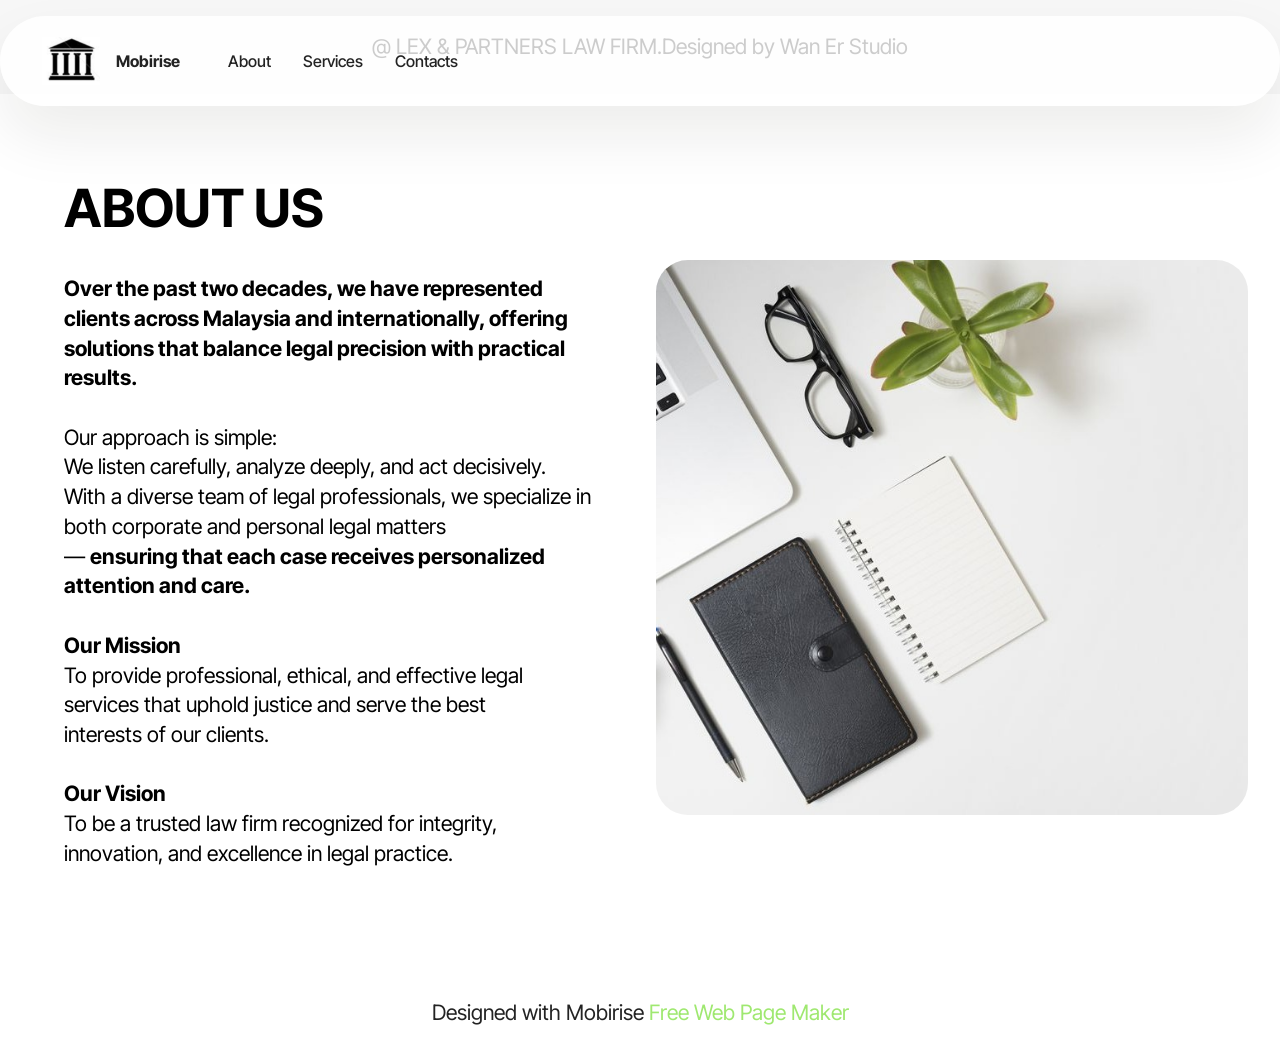
==== page1.html @ b82036fe "create github pages" ====
<!DOCTYPE html>
<html  >
<head>
  <!-- Site made with Mobirise Website Builder v6.1.4, https://mobirise.com -->
  <meta charset="UTF-8">
  <meta http-equiv="X-UA-Compatible" content="IE=edge">
  <meta name="generator" content="Mobirise v6.1.4, mobirise.com">
  <meta name="viewport" content="width=device-width, initial-scale=1, minimum-scale=1">
  <link rel="shortcut icon" href="assets/images/e688aae5b18f2025-10-2120e4b88be58d881.31.45-96x79.png" type="image/x-icon">
  <meta name="description" content="">
  
  
  <title>about</title>
  <link rel="stylesheet" href="assets/web/assets/mobirise-icons2/mobirise2.css">
  <link rel="stylesheet" href="assets/bootstrap/css/bootstrap.min.css">
  <link rel="stylesheet" href="assets/dropdown/css/style.css">
  <link rel="stylesheet" href="assets/theme/css/style.css">
  <link rel="preload" href="https://fonts.googleapis.com/css?family=Inter+Tight:100,200,300,400,500,600,700,800,900,100i,200i,300i,400i,500i,600i,700i,800i,900i&display=swap" as="style" onload="this.onload=null;this.rel='stylesheet'">
  <noscript><link rel="stylesheet" href="https://fonts.googleapis.com/css?family=Inter+Tight:100,200,300,400,500,600,700,800,900,100i,200i,300i,400i,500i,600i,700i,800i,900i&display=swap"></noscript>
  <link rel="preload" as="style" href="assets/mobirise/css/mbr-additional.css?v=GhTT79"><link rel="stylesheet" href="assets/mobirise/css/mbr-additional.css?v=GhTT79" type="text/css">

  
  
  
</head>
<body>
  
  <section data-bs-version="5.1" class="menu menu1 cid-uZF0cc0zAq" once="menu" id="menu01-c">
	

	<nav class="navbar navbar-dropdown navbar-fixed-top navbar-expand-lg">
		<div class="container">
			<div class="navbar-brand">
				<span class="navbar-logo">
					<a href="https://mobiri.se">
						<img src="assets/images/e688aae5b18f2025-10-2120e4b88be58d881.31.45-96x79.png" alt="Mobirise Website Builder" style="height: 3rem;">
					</a>
				</span>
				<span class="navbar-caption-wrap"><a class="navbar-caption text-black display-4" href="https://mobiri.se">Mobirise</a></span>
			</div>
			<button class="navbar-toggler" type="button" data-toggle="collapse" data-bs-toggle="collapse" data-target="#navbarSupportedContent" data-bs-target="#navbarSupportedContent" aria-controls="navbarNavAltMarkup" aria-expanded="false" aria-label="Toggle navigation">
				<div class="hamburger">
					<span></span>
					<span></span>
					<span></span>
					<span></span>
				</div>
			</button>
			<div class="collapse navbar-collapse" id="navbarSupportedContent">
				<ul class="navbar-nav nav-dropdown nav-right" data-app-modern-menu="true"><li class="nav-item">
						<a class="nav-link link text-black text-primary display-4" href="page1.html">About</a>
					</li>
					<li class="nav-item">
						<a class="nav-link link text-black text-primary display-4" href="page2.html" aria-expanded="false">Services</a>
					</li>
					<li class="nav-item">
						<a class="nav-link link text-black text-primary display-4" href="index.html#contacts02-9">Contacts</a>
					</li></ul>
				
				
			</div>
		</div>
	</nav>
</section>

<section data-bs-version="5.1" class="footer4 cid-v0eIlWqM98" once="footers" id="footer04-d">

    

    

    <div class="container">
        <div class="media-container-row align-center mbr-white">
            <div class="col-12">
                <p class="mbr-text mb-0 mbr-fonts-style display-7">@ LEX &amp; PARTNERS LAW FIRM.Designed by Wan Er Studio<br></p>
            </div>
        </div>
    </div>
</section>

<section data-bs-version="5.1" class="start article4 cid-v0eKGOj9I0" id="article04-f">
	

	
	

	<div class="container">
		<div class="row justify-content-center">
			<div class="col-12 col-md-12 col-lg-6 image-wrapper">
				<img class="w-100" src="assets/images/0.jpeg" alt="Mobirise Website Builder">
			</div>
			<div class="col-12 col-md-12 col-lg">
				<div class="text-wrapper align-left">
					<h1 class="mbr-section-title mbr-fonts-style mb-4 display-2"><strong>ABOUT US</strong></h1>
					<p class="mbr-text mbr-fonts-style mb-4 display-7"><strong>Over the past two decades, we have represented clients across Malaysia and internationally, offering</strong><br><strong>solutions that balance legal precision with practical results.</strong><strong><br></strong><br>Our approach is simple:<br>We listen carefully, analyze deeply, and act decisively.<br>With a diverse team of legal professionals, we specialize in both corporate and personal legal matters<br>— <strong>ensuring that each case receives personalized attention and care.</strong><br><br><strong>Our Mission</strong><br>To provide professional, ethical, and effective legal services that uphold justice and serve the best<br>interests of our clients.<br><br><strong>Our Vision</strong><br>To be a trusted law firm recognized for integrity, innovation, and excellence in legal practice.<br>
					</p>
					
				</div>
			</div>
		</div>
	</div>
</section><section class="display-7" style="padding: 0;align-items: center;justify-content: center;flex-wrap: wrap;    align-content: center;display: flex;position: relative;height: 4rem;"><a href="https://mobiri.se/4250569" style="flex: 1 1;height: 4rem;position: absolute;width: 100%;z-index: 1;"><img alt="Mobirise.com" style="height: 4rem;" src="[data-uri]"></a><p style="margin: 0;text-align: center;" class="display-7">Designed with Mobirise &#8204;</p><a style="z-index:1" href="https://mobirise.com/web-page-maker.html">Free Web Page Maker</a></section><script src="assets/bootstrap/js/bootstrap.bundle.min.js"></script>  <script src="assets/smoothscroll/smooth-scroll.js"></script>  <script src="assets/ytplayer/index.js"></script>  <script src="assets/dropdown/js/navbar-dropdown.js"></script>  <script src="assets/theme/js/script.js"></script>  
  
  
</body>
</html>
---- assets/web/assets/mobirise-icons2/mobirise2.css ----
@font-face {
  font-family: 'Moririse2';
  font-display: swap;
  src:  url('mobirise2.eot?f2bix4');
  src:  url('mobirise2.eot?f2bix4#iefix') format('embedded-opentype'),
    url('mobirise2.ttf?f2bix4') format('truetype'),
    url('mobirise2.woff?f2bix4') format('woff'),
    url('mobirise2.svg?f2bix4#mobirise2') format('svg');
  font-weight: normal;
  font-style: normal;
}

[class^="mobi-"], [class*=" mobi-"] {
  /* use !important to prevent issues with browser extensions that change fonts */
  font-family: 'Moririse2' !important;
  speak: none;
  font-style: normal;
  font-weight: normal;
  font-variant: normal;
  text-transform: none;
  line-height: 1;

  /* Better Font Rendering =========== */
  -webkit-font-smoothing: antialiased;
  -moz-osx-font-smoothing: grayscale;
}

.mobi-mbri-add-submenu:before {
  content: "\e900";
}
.mobi-mbri-alert:before {
  content: "\e901";
}
.mobi-mbri-align-center:before {
  content: "\e902";
}
.mobi-mbri-align-justify:before {
  content: "\e903";
}
.mobi-mbri-align-left:before {
  content: "\e904";
}
.mobi-mbri-align-right:before {
  content: "\e905";
}
.mobi-mbri-android:before {
  content: "\e906";
}
.mobi-mbri-apple:before {
  content: "\e907";
}
.mobi-mbri-arrow-down:before {
  content: "\e908";
}
.mobi-mbri-arrow-next:before {
  content: "\e909";
}
.mobi-mbri-arrow-prev:before {
  content: "\e90a";
}
.mobi-mbri-arrow-up:before {
  content: "\e90b";
}
.mobi-mbri-bold:before {
  content: "\e90c";
}
.mobi-mbri-bookmark:before {
  content: "\e90d";
}
.mobi-mbri-bootstrap:before {
  content: "\e90e";
}
.mobi-mbri-briefcase:before {
  content: "\e90f";
}
.mobi-mbri-browse:before {
  content: "\e910";
}
.mobi-mbri-bulleted-list:before {
  content: "\e911";
}
.mobi-mbri-calendar:before {
  content: "\e912";
}
.mobi-mbri-camera:before {
  content: "\e913";
}
.mobi-mbri-cart-add:before {
  content: "\e914";
}
.mobi-mbri-cart-full:before {
  content: "\e915";
}
.mobi-mbri-cash:before {
  content: "\e916";
}
.mobi-mbri-change-style:before {
  content: "\e917";
}
.mobi-mbri-chat:before {
  content: "\e918";
}
.mobi-mbri-clock:before {
  content: "\e919";
}
.mobi-mbri-close:before {
  content: "\e91a";
}
.mobi-mbri-cloud:before {
  content: "\e91b";
}
.mobi-mbri-code:before {
  content: "\e91c";
}
.mobi-mbri-contact-form:before {
  content: "\e91d";
}
.mobi-mbri-credit-card:before {
  content: "\e91e";
}
.mobi-mbri-cursor-click:before {
  content: "\e91f";
}
.mobi-mbri-cust-feedback:before {
  content: "\e920";
}
.mobi-mbri-database:before {
  content: "\e921";
}
.mobi-mbri-delivery:before {
  content: "\e922";
}
.mobi-mbri-desktop:before {
  content: "\e923";
}
.mobi-mbri-devices:before {
  content: "\e924";
}
.mobi-mbri-down:before {
  content: "\e925";
}
.mobi-mbri-download-2:before {
  content: "\e926";
}
.mobi-mbri-download:before {
  content: "\e927";
}
.mobi-mbri-drag-n-drop-2:before {
  content: "\e928";
}
.mobi-mbri-drag-n-drop:before {
  content: "\e929";
}
.mobi-mbri-edit-2:before {
  content: "\e92a";
}
.mobi-mbri-edit:before {
  content: "\e92b";
}
.mobi-mbri-error:before {
  content: "\e92c";
}
.mobi-mbri-extension:before {
  content: "\e92d";
}
.mobi-mbri-features:before {
  content: "\e92e";
}
.mobi-mbri-file:before {
  content: "\e92f";
}
.mobi-mbri-flag:before {
  content: "\e930";
}
.mobi-mbri-folder:before {
  content: "\e931";
}
.mobi-mbri-gift:before {
  content: "\e932";
}
.mobi-mbri-github:before {
  content: "\e933";
}
.mobi-mbri-globe-2:before {
  content: "\e934";
}
.mobi-mbri-globe:before {
  content: "\e935";
}
.mobi-mbri-growing-chart:before {
  content: "\e936";
}
.mobi-mbri-hearth:before {
  content: "\e937";
}
.mobi-mbri-help:before {
  content: "\e938";
}
.mobi-mbri-home:before {
  content: "\e939";
}
.mobi-mbri-hot-cup:before {
  content: "\e93a";
}
.mobi-mbri-idea:before {
  content: "\e93b";
}
.mobi-mbri-image-gallery:before {
  content: "\e93c";
}
.mobi-mbri-image-slider:before {
  content: "\e93d";
}
.mobi-mbri-info:before {
  content: "\e93e";
}
.mobi-mbri-italic:before {
  content: "\e93f";
}
.mobi-mbri-key:before {
  content: "\e940";
}
.mobi-mbri-laptop:before {
  content: "\e941";
}
.mobi-mbri-layers:before {
  content: "\e942";
}
.mobi-mbri-left-right:before {
  content: "\e943";
}
.mobi-mbri-left:before {
  content: "\e944";
}
.mobi-mbri-letter:before {
  content: "\e945";
}
.mobi-mbri-like:before {
  content: "\e946";
}
.mobi-mbri-link:before {
  content: "\e947";
}
.mobi-mbri-lock:before {
  content: "\e948";
}
.mobi-mbri-login:before {
  content: "\e949";
}
.mobi-mbri-logout:before {
  content: "\e94a";
}
.mobi-mbri-magic-stick:before {
  content: "\e94b";
}
.mobi-mbri-map-pin:before {
  content: "\e94c";
}
.mobi-mbri-menu:before {
  content: "\e94d";
}
.mobi-mbri-mobile-2:before {
  content: "\e94e";
}
.mobi-mbri-mobile-horizontal:before {
  content: "\e94f";
}
.mobi-mbri-mobile:before {
  content: "\e950";
}
.mobi-mbri-mobirise:before {
  content: "\e951";
}
.mobi-mbri-more-horizontal:before {
  content: "\e952";
}
.mobi-mbri-more-vertical:before {
  content: "\e953";
}
.mobi-mbri-music:before {
  content: "\e954";
}
.mobi-mbri-new-file:before {
  content: "\e955";
}
.mobi-mbri-numbered-list:before {
  content: "\e956";
}
.mobi-mbri-opened-folder:before {
  content: "\e957";
}
.mobi-mbri-pages:before {
  content: "\e958";
}
.mobi-mbri-paper-plane:before {
  content: "\e959";
}
.mobi-mbri-paperclip:before {
  content: "\e95a";
}
.mobi-mbri-phone:before {
  content: "\e95b";
}
.mobi-mbri-photo:before {
  content: "\e95c";
}
.mobi-mbri-photos:before {
  content: "\e95d";
}
.mobi-mbri-pin:before {
  content: "\e95e";
}
.mobi-mbri-play:before {
  content: "\e95f";
}
.mobi-mbri-plus:before {
  content: "\e960";
}
.mobi-mbri-preview:before {
  content: "\e961";
}
.mobi-mbri-print:before {
  content: "\e962";
}
.mobi-mbri-protect:before {
  content: "\e963";
}
.mobi-mbri-question:before {
  content: "\e964";
}
.mobi-mbri-quote-left:before {
  content: "\e965";
}
.mobi-mbri-quote-right:before {
  content: "\e966";
}
.mobi-mbri-redo:before {
  content: "\e967";
}
.mobi-mbri-refresh:before {
  content: "\e968";
}
.mobi-mbri-responsive-2:before {
  content: "\e969";
}
.mobi-mbri-responsive:before {
  content: "\e96a";
}
.mobi-mbri-right:before {
  content: "\e96b";
}
.mobi-mbri-rocket:before {
  content: "\e96c";
}
.mobi-mbri-sad-face:before {
  content: "\e96d";
}
.mobi-mbri-sale:before {
  content: "\e96e";
}
.mobi-mbri-save:before {
  content: "\e96f";
}
.mobi-mbri-search:before {
  content: "\e970";
}
.mobi-mbri-setting-2:before {
  content: "\e971";
}
.mobi-mbri-setting-3:before {
  content: "\e972";
}
.mobi-mbri-setting:before {
  content: "\e973";
}
.mobi-mbri-share:before {
  content: "\e974";
}
.mobi-mbri-shopping-bag:before {
  content: "\e975";
}
.mobi-mbri-shopping-basket:before {
  content: "\e976";
}
.mobi-mbri-shopping-cart:before {
  content: "\e977";
}
.mobi-mbri-sites:before {
  content: "\e978";
}
.mobi-mbri-smile-face:before {
  content: "\e979";
}
.mobi-mbri-speed:before {
  content: "\e97a";
}
.mobi-mbri-star:before {
  content: "\e97b";
}
.mobi-mbri-success:before {
  content: "\e97c";
}
.mobi-mbri-sun:before {
  content: "\e97d";
}
.mobi-mbri-sun2:before {
  content: "\e97e";
}
.mobi-mbri-tablet-vertical:before {
  content: "\e97f";
}
.mobi-mbri-tablet:before {
  content: "\e980";
}
.mobi-mbri-target:before {
  content: "\e981";
}
.mobi-mbri-timer:before {
  content: "\e982";
}
.mobi-mbri-to-ftp:before {
  content: "\e983";
}
.mobi-mbri-to-local-drive:before {
  content: "\e984";
}
.mobi-mbri-touch-swipe:before {
  content: "\e985";
}
.mobi-mbri-touch:before {
  content: "\e986";
}
.mobi-mbri-trash:before {
  content: "\e987";
}
.mobi-mbri-underline:before {
  content: "\e988";
}
.mobi-mbri-undo:before {
  content: "\e989";
}
.mobi-mbri-unlink:before {
  content: "\e98a";
}
.mobi-mbri-unlock:before {
  content: "\e98b";
}
.mobi-mbri-up-down:before {
  content: "\e98c";
}
.mobi-mbri-up:before {
  content: "\e98d";
}
.mobi-mbri-update:before {
  content: "\e98e";
}
.mobi-mbri-upload-2:before {
  content: "\e98f";
}
.mobi-mbri-upload:before {
  content: "\e990";
}
.mobi-mbri-user-2:before {
  content: "\e991";
}
.mobi-mbri-user:before {
  content: "\e992";
}
.mobi-mbri-users:before {
  content: "\e993";
}
.mobi-mbri-video-play:before {
  content: "\e994";
}
.mobi-mbri-video:before {
  content: "\e995";
}
.mobi-mbri-watch:before {
  content: "\e996";
}
.mobi-mbri-website-theme-2:before {
  content: "\e997";
}
.mobi-mbri-website-theme:before {
  content: "\e998";
}
.mobi-mbri-wifi:before {
  content: "\e999";
}
.mobi-mbri-windows:before {
  content: "\e99a";
}
.mobi-mbri-zoom-in:before {
  content: "\e99b";
}
.mobi-mbri-zoom-out:before {
  content: "\e99c";
}
---- assets/dropdown/css/style.css ----
.navbar-dropdown {
  left: 0;
  padding: 0;
  position: absolute;
  right: 0;
  top: 0;
  transition: all 0.45s ease;
  z-index: 1030;
  background: #282828; }
  .navbar-dropdown .navbar-logo {
    margin-right: 0.8rem;
    transition: margin 0.3s ease-in-out;
    vertical-align: middle; }
    .navbar-dropdown .navbar-logo img {
      height: 3.125rem;
      transition: all 0.3s ease-in-out; }
    .navbar-dropdown .navbar-logo.mbr-iconfont {
      font-size: 3.125rem;
      line-height: 3.125rem; }
  .navbar-dropdown .navbar-caption {
    font-weight: 700;
    white-space: normal;
    vertical-align: -4px;
    line-height: 3.125rem !important; }
    .navbar-dropdown .navbar-caption, .navbar-dropdown .navbar-caption:hover {
      color: inherit;
      text-decoration: none; }
  .navbar-dropdown .mbr-iconfont + .navbar-caption {
    vertical-align: -1px; }
  .navbar-dropdown.navbar-fixed-top {
    position: fixed; }
  .navbar-dropdown .navbar-brand span {
    vertical-align: -4px; }
  .navbar-dropdown.bg-color.transparent {
    background: none; }
  .navbar-dropdown.navbar-short .navbar-brand {
    padding: 0.625rem 0; }
    .navbar-dropdown.navbar-short .navbar-brand span {
      vertical-align: -1px; }
  .navbar-dropdown.navbar-short .navbar-caption {
    line-height: 2.375rem !important;
    vertical-align: -2px; }
  .navbar-dropdown.navbar-short .navbar-logo {
    margin-right: 0.5rem; }
    .navbar-dropdown.navbar-short .navbar-logo img {
      height: 2.375rem; }
    .navbar-dropdown.navbar-short .navbar-logo.mbr-iconfont {
      font-size: 2.375rem;
      line-height: 2.375rem; }
  .navbar-dropdown.navbar-short .mbr-table-cell {
    height: 3.625rem; }
  .navbar-dropdown .navbar-close {
    left: 0.6875rem;
    position: fixed;
    top: 0.75rem;
    z-index: 1000; }
  .navbar-dropdown .hamburger-icon {
    content: "";
    display: inline-block;
    vertical-align: middle;
    width: 16px;
    -webkit-box-shadow: 0 -6px 0 1px #282828,0 0 0 1px #282828,0 6px 0 1px #282828;
    -moz-box-shadow: 0 -6px 0 1px #282828,0 0 0 1px #282828,0 6px 0 1px #282828;
    box-shadow: 0 -6px 0 1px #282828,0 0 0 1px #282828,0 6px 0 1px #282828; }

.dropdown-menu .dropdown-toggle[data-toggle="dropdown-submenu"]::after {
  border-bottom: 0.35em solid transparent;
  border-left: 0.35em solid;
  border-right: 0;
  border-top: 0.35em solid transparent;
  margin-left: 0.3rem; }

.dropdown-menu .dropdown-item:focus {
  outline: 0; }

.nav-dropdown {
  font-size: 0.75rem;
  font-weight: 500;
  height: auto !important; }
  .nav-dropdown .nav-btn {
    padding-left: 1rem; }
  .nav-dropdown .link {
    margin: .667em 1.667em;
    font-weight: 500;
    padding: 0;
    transition: color .2s ease-in-out; }
    .nav-dropdown .link.dropdown-toggle {
      margin-right: 2.583em; }
      .nav-dropdown .link.dropdown-toggle::after {
        margin-left: .25rem;
        border-top: 0.35em solid;
        border-right: 0.35em solid transparent;
        border-left: 0.35em solid transparent;
        border-bottom: 0; }
      .nav-dropdown .link.dropdown-toggle[aria-expanded="true"] {
        margin: 0;
        padding: 0.667em 3.263em  0.667em 1.667em; }
  .nav-dropdown .link::after,
  .nav-dropdown .dropdown-item::after {
    color: inherit; }
  .nav-dropdown .btn {
    font-size: 0.75rem;
    font-weight: 700;
    letter-spacing: 0;
    margin-bottom: 0;
    padding-left: 1.25rem;
    padding-right: 1.25rem; }
  .nav-dropdown .dropdown-menu {
    border-radius: 0;
    border: 0;
    left: 0;
    margin: 0;
    padding-bottom: 1.25rem;
    padding-top: 1.25rem;
    position: relative; }
  .nav-dropdown .dropdown-submenu {
    margin-left: 0.125rem;
    top: 0; }
  .nav-dropdown .dropdown-item {
    font-weight: 500;
    line-height: 2;
    padding: 0.3846em 4.615em 0.3846em 1.5385em;
    position: relative;
    transition: color .2s ease-in-out, background-color .2s ease-in-out; }
    .nav-dropdown .dropdown-item::after {
      margin-top: -0.3077em;
      position: absolute;
      right: 1.1538em;
      top: 50%; }
    .nav-dropdown .dropdown-item:focus, .nav-dropdown .dropdown-item:hover {
      background: none; }

@media (max-width: 767px) {
  .nav-dropdown.navbar-toggleable-sm {
    bottom: 0;
    display: none;
    left: 0;
    overflow-x: hidden;
    position: fixed;
    top: 0;
    transform: translateX(-100%);
    -ms-transform: translateX(-100%);
    -webkit-transform: translateX(-100%);
    width: 18.75rem;
    z-index: 999; } }
.nav-dropdown.navbar-toggleable-xl {
  bottom: 0;
  display: none;
  left: 0;
  overflow-x: hidden;
  position: fixed;
  top: 0;
  transform: translateX(-100%);
  -ms-transform: translateX(-100%);
  -webkit-transform: translateX(-100%);
  width: 18.75rem;
  z-index: 999; }

.nav-dropdown-sm {
  display: block !important;
  overflow-x: hidden;
  overflow: auto;
  padding-top: 3.875rem; }
  .nav-dropdown-sm::after {
    content: "";
    display: block;
    height: 3rem;
    width: 100%; }
  .nav-dropdown-sm.collapse.in ~ .navbar-close {
    display: block !important; }
  .nav-dropdown-sm.collapsing, .nav-dropdown-sm.collapse.in {
    transform: translateX(0);
    -ms-transform: translateX(0);
    -webkit-transform: translateX(0);
    transition: all 0.25s ease-out;
    -webkit-transition: all 0.25s ease-out;
    background: #282828; }
  .nav-dropdown-sm.collapsing[aria-expanded="false"] {
    transform: translateX(-100%);
    -ms-transform: translateX(-100%);
    -webkit-transform: translateX(-100%); }
  .nav-dropdown-sm .nav-item {
    display: block;
    margin-left: 0 !important;
    padding-left: 0; }
  .nav-dropdown-sm .link,
  .nav-dropdown-sm .dropdown-item {
    border-top: 1px dotted rgba(255, 255, 255, 0.1);
    font-size: 0.8125rem;
    line-height: 1.6;
    margin: 0 !important;
    padding: 0.875rem 2.4rem 0.875rem 1.5625rem !important;
    position: relative;
    white-space: normal; }
    .nav-dropdown-sm .link:focus, .nav-dropdown-sm .link:hover,
    .nav-dropdown-sm .dropdown-item:focus,
    .nav-dropdown-sm .dropdown-item:hover {
      background: rgba(0, 0, 0, 0.2) !important;
      color: #c0a375; }
  .nav-dropdown-sm .nav-btn {
    position: relative;
    padding: 1.5625rem 1.5625rem 0 1.5625rem; }
    .nav-dropdown-sm .nav-btn::before {
      border-top: 1px dotted rgba(255, 255, 255, 0.1);
      content: "";
      left: 0;
      position: absolute;
      top: 0;
      width: 100%; }
    .nav-dropdown-sm .nav-btn + .nav-btn {
      padding-top: 0.625rem; }
      .nav-dropdown-sm .nav-btn + .nav-btn::before {
        display: none; }
  .nav-dropdown-sm .btn {
    padding: 0.625rem 0; }
  .nav-dropdown-sm .dropdown-toggle[data-toggle="dropdown-submenu"]::after {
    margin-left: .25rem;
    border-top: 0.35em solid;
    border-right: 0.35em solid transparent;
    border-left: 0.35em solid transparent;
    border-bottom: 0; }
  .nav-dropdown-sm .dropdown-toggle[data-toggle="dropdown-submenu"][aria-expanded="true"]::after {
    border-top: 0;
    border-right: 0.35em solid transparent;
    border-left: 0.35em solid transparent;
    border-bottom: 0.35em solid; }
  .nav-dropdown-sm .dropdown-menu {
    margin: 0;
    padding: 0;
    position: relative;
    top: 0;
    left: 0;
    width: 100%;
    border: 0;
    float: none;
    border-radius: 0;
    background: none; }
  .nav-dropdown-sm .dropdown-submenu {
    left: 100%;
    margin-left: 0.125rem;
    margin-top: -1.25rem;
    top: 0; }

.navbar-toggleable-sm .nav-dropdown .dropdown-menu {
  position: absolute; }

.navbar-toggleable-sm .nav-dropdown .dropdown-submenu {
  left: 100%;
  margin-left: 0.125rem;
  margin-top: -1.25rem;
  top: 0; }

.navbar-toggleable-sm.opened .nav-dropdown .dropdown-menu {
  position: relative; }

.navbar-toggleable-sm.opened .nav-dropdown .dropdown-submenu {
  left: 0;
  margin-left: 00rem;
  margin-top: 0rem;
  top: 0; }

.is-builder .nav-dropdown.collapsing {
  transition: none !important; }
---- assets/theme/css/style.css ----
@charset "UTF-8";
section {
  background-color: #ffffff;
}

body {
  font-style: normal;
  line-height: 1.5;
  font-weight: 400;
  color: #232323;
  position: relative;
}

button {
  background-color: transparent;
  border-color: transparent;
}

.embla__button,
.carousel-control {
  background-color: #edefea !important;
  opacity: 0.8 !important;
  color: #464845 !important;
  border-color: #edefea !important;
}

.carousel .close,
.modalWindow .close {
  background-color: #edefea !important;
  color: #464845 !important;
  border-color: #edefea !important;
  opacity: 0.8 !important;
}

.carousel .close:hover,
.modalWindow .close:hover {
  opacity: 1 !important;
}

.carousel-indicators li {
  background-color: #edefea !important;
  border: 2px solid #464845 !important;
}

.carousel-indicators li:hover,
.carousel-indicators li:active {
  opacity: 0.8 !important;
}

.embla__button:hover,
.carousel-control:hover {
  background-color: #edefea !important;
  opacity: 1 !important;
}

.modalWindow-video-container {
  height: 80%;
}

section,
.container,
.container-fluid {
  position: relative;
  word-wrap: break-word;
}

a.mbr-iconfont:hover {
  text-decoration: none;
}

.article .lead p,
.article .lead ul,
.article .lead ol,
.article .lead pre,
.article .lead blockquote {
  margin-bottom: 0;
}

a {
  font-style: normal;
  font-weight: 400;
  cursor: pointer;
}
a, a:hover {
  text-decoration: none;
}

.mbr-section-title {
  font-style: normal;
  line-height: 1.3;
}

.mbr-section-subtitle {
  line-height: 1.3;
}

.mbr-text {
  font-style: normal;
  line-height: 1.7;
}

h1,
h2,
h3,
h4,
h5,
h6,
.display-1,
.display-2,
.display-4,
.display-5,
.display-7,
span,
p,
a {
  line-height: 1;
  word-break: break-word;
  word-wrap: break-word;
  font-weight: 400;
}

b,
strong {
  font-weight: bold;
}

input:-webkit-autofill, input:-webkit-autofill:hover, input:-webkit-autofill:focus, input:-webkit-autofill:active {
  transition-delay: 9999s;
  -webkit-transition-property: background-color, color;
  transition-property: background-color, color;
}

textarea[type=hidden] {
  display: none;
}

section {
  background-position: 50% 50%;
  background-repeat: no-repeat;
  background-size: cover;
}
section .mbr-background-video,
section .mbr-background-video-preview {
  position: absolute;
  bottom: 0;
  left: 0;
  right: 0;
  top: 0;
}

.hidden {
  visibility: hidden;
}

.mbr-z-index20 {
  z-index: 20;
}

/*! Base colors */
.mbr-white {
  color: #ffffff;
}

.mbr-black {
  color: #111111;
}

.mbr-bg-white {
  background-color: #ffffff;
}

.mbr-bg-black {
  background-color: #000000;
}

/*! Text-aligns */
.align-left {
  text-align: left;
}

.align-center {
  text-align: center;
}

.align-right {
  text-align: right;
}

/*! Font-weight  */
.mbr-light {
  font-weight: 300;
}

.mbr-regular {
  font-weight: 400;
}

.mbr-semibold {
  font-weight: 500;
}

.mbr-bold {
  font-weight: 700;
}

/*! Media  */
.media-content {
  flex-basis: 100%;
}

.media-container-row {
  display: flex;
  flex-direction: row;
  flex-wrap: wrap;
  justify-content: center;
  align-content: center;
  align-items: start;
}
.media-container-row .media-size-item {
  width: 400px;
}

.media-container-column {
  display: flex;
  flex-direction: column;
  flex-wrap: wrap;
  justify-content: center;
  align-content: center;
  align-items: stretch;
}
.media-container-column > * {
  width: 100%;
}

@media (min-width: 992px) {
  .media-container-row {
    flex-wrap: nowrap;
  }
}
figure {
  margin-bottom: 0;
  overflow: hidden;
}

figure[mbr-media-size] {
  transition: width 0.1s;
}

img,
iframe {
  display: block;
  width: 100%;
}

.card {
  background-color: transparent;
  border: none;
}

.card-box {
  width: 100%;
}

.card-img {
  text-align: center;
  flex-shrink: 0;
  -webkit-flex-shrink: 0;
}

.media {
  max-width: 100%;
  margin: 0 auto;
}

.mbr-figure {
  align-self: center;
}

.media-container > div {
  max-width: 100%;
}

.mbr-figure img,
.card-img img {
  width: 100%;
}

@media (max-width: 991px) {
  .media-size-item {
    width: auto !important;
  }
  .media {
    width: auto;
  }
  .mbr-figure {
    width: 100% !important;
  }
}
/*! Buttons */
.mbr-section-btn {
  margin-left: -0.6rem;
  margin-right: -0.6rem;
  font-size: 0;
}

.btn {
  font-weight: 600;
  border-width: 1px;
  font-style: normal;
  margin: 0.6rem 0.6rem;
  white-space: normal;
  transition: all 0.2s ease-in-out;
  display: inline-flex;
  align-items: center;
  justify-content: center;
  word-break: break-word;
}

.btn-sm {
  font-weight: 600;
  letter-spacing: 0px;
  transition: all 0.3s ease-in-out;
}

.btn-md {
  font-weight: 600;
  letter-spacing: 0px;
  transition: all 0.3s ease-in-out;
}

.btn-lg {
  font-weight: 600;
  letter-spacing: 0px;
  transition: all 0.3s ease-in-out;
}

.btn-form {
  margin: 0;
}
.btn-form:hover {
  cursor: pointer;
}

nav .mbr-section-btn {
  margin-left: 0rem;
  margin-right: 0rem;
}

/*! Btn icon margin */
.btn .mbr-iconfont,
.btn.btn-sm .mbr-iconfont {
  order: 1;
  cursor: pointer;
  margin-left: 0.5rem;
  vertical-align: sub;
}

.btn.btn-md .mbr-iconfont,
.btn.btn-md .mbr-iconfont {
  margin-left: 0.8rem;
}

.mbr-regular {
  font-weight: 400;
}

.mbr-semibold {
  font-weight: 500;
}

.mbr-bold {
  font-weight: 700;
}

[type=submit] {
  -webkit-appearance: none;
}

/*! Full-screen */
.mbr-fullscreen .mbr-overlay {
  min-height: 100vh;
}

.mbr-fullscreen {
  display: flex;
  display: -moz-flex;
  display: -ms-flex;
  display: -o-flex;
  align-items: center;
  min-height: 100vh;
  padding-top: 3rem;
  padding-bottom: 3rem;
}

/*! Map */
.map {
  height: 25rem;
  position: relative;
}
.map iframe {
  width: 100%;
  height: 100%;
}

/*! Scroll to top arrow */
.mbr-arrow-up {
  bottom: 25px;
  right: 90px;
  position: fixed;
  text-align: right;
  z-index: 5000;
  color: #ffffff;
  font-size: 22px;
}

.mbr-arrow-up a {
  background: rgba(0, 0, 0, 0.2);
  border-radius: 50%;
  color: #fff;
  display: inline-block;
  height: 60px;
  width: 60px;
  border: 2px solid #fff;
  outline-style: none !important;
  position: relative;
  text-decoration: none;
  transition: all 0.3s ease-in-out;
  cursor: pointer;
  text-align: center;
}
.mbr-arrow-up a:hover {
  background-color: rgba(0, 0, 0, 0.4);
}
.mbr-arrow-up a i {
  line-height: 60px;
}

.mbr-arrow-up-icon {
  display: block;
  color: #fff;
}

.mbr-arrow-up-icon::before {
  content: "›";
  display: inline-block;
  font-family: serif;
  font-size: 22px;
  line-height: 1;
  font-style: normal;
  position: relative;
  top: 6px;
  left: -4px;
  transform: rotate(-90deg);
}

/*! Arrow Down */
.mbr-arrow {
  position: absolute;
  bottom: 45px;
  left: 50%;
  width: 60px;
  height: 60px;
  cursor: pointer;
  background-color: rgba(80, 80, 80, 0.5);
  border-radius: 50%;
  transform: translateX(-50%);
}
@media (max-width: 767px) {
  .mbr-arrow {
    display: none;
  }
}
.mbr-arrow > a {
  display: inline-block;
  text-decoration: none;
  outline-style: none;
  animation: arrowdown 1.7s ease-in-out infinite;
  color: #ffffff;
}
.mbr-arrow > a > i {
  position: absolute;
  top: -2px;
  left: 15px;
  font-size: 2rem;
}

#scrollToTop a i::before {
  content: "";
  position: absolute;
  display: block;
  border-bottom: 2.5px solid #fff;
  border-left: 2.5px solid #fff;
  width: 27.8%;
  height: 27.8%;
  left: 50%;
  top: 51%;
  transform: translateY(-30%) translateX(-50%) rotate(135deg);
}

@keyframes arrowdown {
  0% {
    transform: translateY(0px);
  }
  50% {
    transform: translateY(-5px);
  }
  100% {
    transform: translateY(0px);
  }
}
@media (max-width: 500px) {
  .mbr-arrow-up {
    left: 0;
    right: 0;
    text-align: center;
  }
}
/*Gradients animation*/
@keyframes gradient-animation {
  from {
    background-position: 0% 100%;
    animation-timing-function: ease-in-out;
  }
  to {
    background-position: 100% 0%;
    animation-timing-function: ease-in-out;
  }
}
.bg-gradient {
  background-size: 200% 200%;
  animation: gradient-animation 5s infinite alternate;
  -webkit-animation: gradient-animation 5s infinite alternate;
}

.menu .navbar-brand {
  display: -webkit-flex;
}
.menu .navbar-brand span {
  display: flex;
  display: -webkit-flex;
}
.menu .navbar-brand .navbar-caption-wrap {
  display: -webkit-flex;
}
.menu .navbar-brand .navbar-logo img {
  display: -webkit-flex;
  width: auto;
}
@media (min-width: 768px) and (max-width: 991px) {
  .menu .navbar-toggleable-sm .navbar-nav {
    display: -ms-flexbox;
  }
}
@media (max-width: 991px) {
  .menu .navbar-collapse {
    max-height: 93.5vh;
  }
  .menu .navbar-collapse.show {
    overflow: auto;
  }
}
@media (min-width: 992px) {
  .menu .navbar-nav.nav-dropdown {
    display: -webkit-flex;
  }
  .menu .navbar-toggleable-sm .navbar-collapse {
    display: -webkit-flex !important;
  }
  .menu .collapsed .navbar-collapse {
    max-height: 93.5vh;
  }
  .menu .collapsed .navbar-collapse.show {
    overflow: auto;
  }
}
@media (max-width: 767px) {
  .menu .navbar-collapse {
    max-height: 80vh;
  }
}

.nav-link .mbr-iconfont {
  margin-right: 0.5rem;
}

.navbar {
  display: -webkit-flex;
  -webkit-flex-wrap: wrap;
  -webkit-align-items: center;
  -webkit-justify-content: space-between;
}

.navbar-collapse {
  -webkit-flex-basis: 100%;
  -webkit-flex-grow: 1;
  -webkit-align-items: center;
}

.nav-dropdown .link {
  padding: 0.667em 1.667em !important;
  margin: 0 !important;
}

.nav {
  display: -webkit-flex;
  -webkit-flex-wrap: wrap;
}

.row {
  display: -webkit-flex;
  -webkit-flex-wrap: wrap;
}

.justify-content-center {
  -webkit-justify-content: center;
}

.form-inline {
  display: -webkit-flex;
}

.card-wrapper {
  -webkit-flex: 1;
}

.carousel-control {
  z-index: 10;
  display: -webkit-flex;
}

.carousel-controls {
  display: -webkit-flex;
}

.media {
  display: -webkit-flex;
}

.form-group:focus {
  outline: none;
}

.jq-selectbox__select {
  padding: 7px 0;
  position: relative;
}

.jq-selectbox__dropdown {
  overflow: hidden;
  border-radius: 10px;
  position: absolute;
  top: 100%;
  left: 0 !important;
  width: 100% !important;
}

.jq-selectbox__trigger-arrow {
  right: 0;
  transform: translateY(-50%);
}

.jq-selectbox li {
  padding: 1.07em 0.5em;
}

input[type=range] {
  padding-left: 0 !important;
  padding-right: 0 !important;
}

.modal-dialog,
.modal-content {
  height: 100%;
}

.modal-dialog .carousel-inner {
  height: calc(100vh - 1.75rem);
}
@media (max-width: 575px) {
  .modal-dialog .carousel-inner {
    height: calc(100vh - 1rem);
  }
}

.carousel-item {
  text-align: center;
}

.carousel-item img {
  margin: auto;
}

.navbar-toggler {
  align-self: flex-start;
  padding: 0.25rem 0.75rem;
  font-size: 1.25rem;
  line-height: 1;
  background: transparent;
  border: 1px solid transparent;
  border-radius: 0.25rem;
}

.navbar-toggler:focus,
.navbar-toggler:hover {
  text-decoration: none;
  box-shadow: none;
}

.navbar-toggler-icon {
  display: inline-block;
  width: 1.5em;
  height: 1.5em;
  vertical-align: middle;
  content: "";
  background: no-repeat center center;
  background-size: 100% 100%;
}

.navbar-toggler-left {
  position: absolute;
  left: 1rem;
}

.navbar-toggler-right {
  position: absolute;
  right: 1rem;
}

.card-img {
  width: auto;
}

.menu .navbar.collapsed:not(.beta-menu) {
  flex-direction: column;
}

.carousel-item.active,
.carousel-item-next,
.carousel-item-prev {
  display: flex;
}

.note-air-layout .dropup .dropdown-menu,
.note-air-layout .navbar-fixed-bottom .dropdown .dropdown-menu {
  bottom: initial !important;
}

html,
body {
  height: auto;
  min-height: 100vh;
}

.dropup .dropdown-toggle::after {
  display: none;
}

.form-asterisk {
  font-family: initial;
  position: absolute;
  top: -2px;
  font-weight: normal;
}

.form-control-label {
  position: relative;
  cursor: pointer;
  margin-bottom: 0.357em;
  padding: 0;
}

.alert {
  color: #ffffff;
  border-radius: 0;
  border: 0;
  font-size: 1.1rem;
  line-height: 1.5;
  margin-bottom: 1.875rem;
  padding: 1.25rem;
  position: relative;
  text-align: center;
}
.alert.alert-form::after {
  background-color: inherit;
  bottom: -7px;
  content: "";
  display: block;
  height: 14px;
  left: 50%;
  margin-left: -7px;
  position: absolute;
  transform: rotate(45deg);
  width: 14px;
}

.form-control {
  background-color: #ffffff;
  background-clip: border-box;
  color: #232323;
  line-height: 1rem !important;
  height: auto;
  padding: 1.2rem 2rem;
  transition: border-color 0.25s ease 0s;
  border: 1px solid transparent !important;
  border-radius: 4px;
  box-shadow: rgba(0, 0, 0, 0.07) 0px 1px 1px 0px, rgba(0, 0, 0, 0.07) 0px 1px 3px 0px, rgba(0, 0, 0, 0.03) 0px 0px 0px 1px;
}
.form-active .form-control:invalid {
  border-color: red;
}

.row > * {
  padding-right: 1rem;
  padding-left: 1rem;
}

form .row {
  margin-left: -0.6rem;
  margin-right: -0.6rem;
}
form .row [class*=col] {
  padding-left: 0.6rem;
  padding-right: 0.6rem;
}

form .mbr-section-btn {
  padding-left: 0.6rem;
  padding-right: 0.6rem;
}

form .form-check-input {
  margin-top: 0.5;
}

textarea.form-control {
  line-height: 1.5rem !important;
}

.form-group {
  margin-bottom: 1.2rem;
}

.form-control,
form .btn {
  min-height: 48px;
}

.gdpr-block label span.textGDPR input[name=gdpr] {
  top: 7px;
}

.form-control:focus {
  box-shadow: none;
}

:focus {
  outline: none;
}

.mbr-overlay {
  background-color: #000;
  bottom: 0;
  left: 0;
  opacity: 0.5;
  position: absolute;
  right: 0;
  top: 0;
  z-index: 0;
  pointer-events: none;
}

blockquote {
  font-style: italic;
  padding: 3rem;
  font-size: 1.09rem;
  position: relative;
  border-left: 3px solid;
}

ul,
ol,
pre,
blockquote {
  margin-bottom: 2.3125rem;
}

.mt-4 {
  margin-top: 2rem !important;
}

.mb-4 {
  margin-bottom: 2rem !important;
}

.container,
.container-fluid {
  padding-left: 16px;
  padding-right: 16px;
}

.row {
  margin-left: -16px;
  margin-right: -16px;
}
.row > [class*=col] {
  padding-left: 16px;
  padding-right: 16px;
}

@media (min-width: 992px) {
  .container-fluid {
    padding-left: 32px;
    padding-right: 32px;
  }
}
@media (max-width: 991px) {
  .mbr-container {
    padding-left: 16px;
    padding-right: 16px;
  }
}
.app-video-wrapper > img {
  opacity: 1;
}

.app-video-wrapper {
  background: transparent;
}

.item {
  position: relative;
}

.dropdown-menu .dropdown-menu {
  left: 100%;
}

.dropdown-item + .dropdown-menu {
  display: none;
}

.dropdown-item:hover + .dropdown-menu,
.dropdown-menu:hover {
  display: block;
}

@media (min-aspect-ratio: 16/9) {
  .mbr-video-foreground {
    height: 300% !important;
    top: -100% !important;
  }
}
@media (max-aspect-ratio: 16/9) {
  .mbr-video-foreground {
    width: 300% !important;
    left: -100% !important;
  }
}.engine {
	position: absolute;
	text-indent: -2400px;
	text-align: center;
	padding: 0;
	top: 0;
	left: -2400px;
}
---- assets/mobirise/css/mbr-additional.css ----
.btn {
  border-width: 2px;
}
img,
.card-wrap,
.card-wrapper,
.video-wrapper,
.mbr-figure iframe,
.google-map iframe,
.slide-content,
.plan,
.card,
.item-wrapper {
  border-radius: 2rem !important;
}
.video-wrapper {
  overflow: hidden;
}
body {
  font-family: Inter Tight;
}
.display-1 {
  font-family: 'Inter Tight', sans-serif;
  font-size: 5rem;
  line-height: 1;
}
.display-1 > .mbr-iconfont {
  font-size: 6.25rem;
}
.display-2 {
  font-family: 'Inter Tight', sans-serif;
  font-size: 3.8rem;
  line-height: 1;
}
.display-2 > .mbr-iconfont {
  font-size: 4.75rem;
}
.display-4 {
  font-family: 'Inter Tight', sans-serif;
  font-size: 1rem;
  line-height: 1.5;
}
.display-4 > .mbr-iconfont {
  font-size: 1.25rem;
}
.display-5 {
  font-family: 'Inter Tight', sans-serif;
  font-size: 2.2rem;
  line-height: 1.5;
}
.display-5 > .mbr-iconfont {
  font-size: 2.75rem;
}
.display-7 {
  font-family: 'Inter Tight', sans-serif;
  font-size: 1.4rem;
  line-height: 1.3;
}
.display-7 > .mbr-iconfont {
  font-size: 1.75rem;
}
/* ---- Fluid typography for mobile devices ---- */
/* 1.4 - font scale ratio ( bootstrap == 1.42857 ) */
/* 100vw - current viewport width */
/* (48 - 20)  48 == 48rem == 768px, 20 == 20rem == 320px(minimal supported viewport) */
/* 0.65 - min scale variable, may vary */
@media (max-width: 992px) {
  .display-1 {
    font-size: 4rem;
  }
}
@media (max-width: 768px) {
  .display-1 {
    font-size: 3.5rem;
    font-size: calc( 2.4rem + (5 - 2.4) * ((100vw - 20rem) / (48 - 20)));
    line-height: calc( 1.1 * (2.4rem + (5 - 2.4) * ((100vw - 20rem) / (48 - 20))));
  }
  .display-2 {
    font-size: 3.04rem;
    font-size: calc( 1.98rem + (3.8 - 1.98) * ((100vw - 20rem) / (48 - 20)));
    line-height: calc( 1.3 * (1.98rem + (3.8 - 1.98) * ((100vw - 20rem) / (48 - 20))));
  }
  .display-4 {
    font-size: 0.8rem;
    font-size: calc( 1rem + (1 - 1) * ((100vw - 20rem) / (48 - 20)));
    line-height: calc( 1.4 * (1rem + (1 - 1) * ((100vw - 20rem) / (48 - 20))));
  }
  .display-5 {
    font-size: 1.76rem;
    font-size: calc( 1.42rem + (2.2 - 1.42) * ((100vw - 20rem) / (48 - 20)));
    line-height: calc( 1.4 * (1.42rem + (2.2 - 1.42) * ((100vw - 20rem) / (48 - 20))));
  }
  .display-7 {
    font-size: 1.12rem;
    font-size: calc( 1.14rem + (1.4 - 1.14) * ((100vw - 20rem) / (48 - 20)));
    line-height: calc( 1.4 * (1.14rem + (1.4 - 1.14) * ((100vw - 20rem) / (48 - 20))));
  }
}
@media (min-width: 992px) and (max-width: 1400px) {
  .display-1 {
    font-size: 3.5rem;
    font-size: calc( 2.4rem + (5 - 2.4) * ((100vw - 62rem) / (87 - 62)));
    line-height: calc( 1.1 * (2.4rem + (5 - 2.4) * ((100vw - 62rem) / (87 - 62))));
  }
  .display-2 {
    font-size: 3.04rem;
    font-size: calc( 1.98rem + (3.8 - 1.98) * ((100vw - 62rem) / (87 - 62)));
    line-height: calc( 1.3 * (1.98rem + (3.8 - 1.98) * ((100vw - 62rem) / (87 - 62))));
  }
  .display-4 {
    font-size: 0.8rem;
    font-size: calc( 1rem + (1 - 1) * ((100vw - 62rem) / (87 - 62)));
    line-height: calc( 1.4 * (1rem + (1 - 1) * ((100vw - 62rem) / (87 - 62))));
  }
  .display-5 {
    font-size: 1.76rem;
    font-size: calc( 1.42rem + (2.2 - 1.42) * ((100vw - 62rem) / (87 - 62)));
    line-height: calc( 1.4 * (1.42rem + (2.2 - 1.42) * ((100vw - 62rem) / (87 - 62))));
  }
  .display-7 {
    font-size: 1.12rem;
    font-size: calc( 1.14rem + (1.4 - 1.14) * ((100vw - 62rem) / (87 - 62)));
    line-height: calc( 1.4 * (1.14rem + (1.4 - 1.14) * ((100vw - 62rem) / (87 - 62))));
  }
}
/* Buttons */
.btn {
  padding: 1.25rem 2rem;
  border-radius: 4px;
}
@media (max-width: 767px) {
  .btn {
    padding: 0.75rem 1.5rem;
  }
}
.btn-sm {
  padding: 0.6rem 1.2rem;
  border-radius: 4px;
}
.btn-md {
  padding: 0.6rem 1.2rem;
  border-radius: 4px;
}
.btn-lg {
  padding: 1.25rem 2rem;
  border-radius: 4px;
}
.bg-primary {
  background-color: #9fe870 !important;
}
.bg-success {
  background-color: #3a341c !important;
}
.bg-info {
  background-color: #320707 !important;
}
.bg-warning {
  background-color: #a0e2e1 !important;
}
.bg-danger {
  background-color: #ffea64 !important;
}
.btn-primary,
.btn-primary:active {
  background-color: #9fe870 !important;
  border-color: #9fe870 !important;
  color: #264d0c !important;
  box-shadow: none;
}
.btn-primary:hover,
.btn-primary:focus,
.btn-primary.focus,
.btn-primary.active {
  color: inherit;
  background-color: #bcef9c !important;
  border-color: #bcef9c !important;
  box-shadow: none;
}
.btn-primary.disabled,
.btn-primary:disabled {
  color: #264d0c !important;
  background-color: #bcef9c !important;
  border-color: #bcef9c !important;
}
.btn-secondary,
.btn-secondary:active {
  background-color: #ffd7ef !important;
  border-color: #ffd7ef !important;
  color: #d70081 !important;
  box-shadow: none;
}
.btn-secondary:hover,
.btn-secondary:focus,
.btn-secondary.focus,
.btn-secondary.active {
  color: inherit;
  background-color: #ffffff !important;
  border-color: #ffffff !important;
  box-shadow: none;
}
.btn-secondary.disabled,
.btn-secondary:disabled {
  color: #d70081 !important;
  background-color: #ffffff !important;
  border-color: #ffffff !important;
}
.btn-info,
.btn-info:active {
  background-color: #320707 !important;
  border-color: #320707 !important;
  color: #ffffff !important;
  box-shadow: none;
}
.btn-info:hover,
.btn-info:focus,
.btn-info.focus,
.btn-info.active {
  color: inherit;
  background-color: #5f0d0d !important;
  border-color: #5f0d0d !important;
  box-shadow: none;
}
.btn-info.disabled,
.btn-info:disabled {
  color: #ffffff !important;
  background-color: #5f0d0d !important;
  border-color: #5f0d0d !important;
}
.btn-success,
.btn-success:active {
  background-color: #3a341c !important;
  border-color: #3a341c !important;
  color: #ffffff !important;
  box-shadow: none;
}
.btn-success:hover,
.btn-success:focus,
.btn-success.focus,
.btn-success.active {
  color: inherit;
  background-color: #5c532d !important;
  border-color: #5c532d !important;
  box-shadow: none;
}
.btn-success.disabled,
.btn-success:disabled {
  color: #ffffff !important;
  background-color: #5c532d !important;
  border-color: #5c532d !important;
}
.btn-warning,
.btn-warning:active {
  background-color: #a0e2e1 !important;
  border-color: #a0e2e1 !important;
  color: #1f6463 !important;
  box-shadow: none;
}
.btn-warning:hover,
.btn-warning:focus,
.btn-warning.focus,
.btn-warning.active {
  color: inherit;
  background-color: #c7eeed !important;
  border-color: #c7eeed !important;
  box-shadow: none;
}
.btn-warning.disabled,
.btn-warning:disabled {
  color: #1f6463 !important;
  background-color: #c7eeed !important;
  border-color: #c7eeed !important;
}
.btn-danger,
.btn-danger:active {
  background-color: #ffea64 !important;
  border-color: #ffea64 !important;
  color: #645600 !important;
  box-shadow: none;
}
.btn-danger:hover,
.btn-danger:focus,
.btn-danger.focus,
.btn-danger.active {
  color: inherit;
  background-color: #fff197 !important;
  border-color: #fff197 !important;
  box-shadow: none;
}
.btn-danger.disabled,
.btn-danger:disabled {
  color: #645600 !important;
  background-color: #fff197 !important;
  border-color: #fff197 !important;
}
.btn-white,
.btn-white:active {
  background-color: #eff0ec !important;
  border-color: #eff0ec !important;
  color: #757b62 !important;
  box-shadow: none;
}
.btn-white:hover,
.btn-white:focus,
.btn-white.focus,
.btn-white.active {
  color: inherit;
  background-color: #ffffff !important;
  border-color: #ffffff !important;
  box-shadow: none;
}
.btn-white.disabled,
.btn-white:disabled {
  color: #757b62 !important;
  background-color: #ffffff !important;
  border-color: #ffffff !important;
}
.btn-black,
.btn-black:active {
  background-color: #232323 !important;
  border-color: #232323 !important;
  color: #ffffff !important;
  box-shadow: none;
}
.btn-black:hover,
.btn-black:focus,
.btn-black.focus,
.btn-black.active {
  color: inherit;
  background-color: #3d3d3d !important;
  border-color: #3d3d3d !important;
  box-shadow: none;
}
.btn-black.disabled,
.btn-black:disabled {
  color: #ffffff !important;
  background-color: #3d3d3d !important;
  border-color: #3d3d3d !important;
}
.btn-primary-outline,
.btn-primary-outline:active {
  background-color: transparent !important;
  border-color: #9fe870;
  color: #9fe870;
}
.btn-primary-outline:hover,
.btn-primary-outline:focus,
.btn-primary-outline.focus,
.btn-primary-outline.active {
  color: #6ddc25 !important;
  background-color: transparent !important;
  border-color: #6ddc25 !important;
  box-shadow: none !important;
}
.btn-primary-outline.disabled,
.btn-primary-outline:disabled {
  color: #264d0c !important;
  background-color: #9fe870 !important;
  border-color: #9fe870 !important;
}
.btn-secondary-outline,
.btn-secondary-outline:active {
  background-color: transparent !important;
  border-color: #ffd7ef;
  color: #ffd7ef;
}
.btn-secondary-outline:hover,
.btn-secondary-outline:focus,
.btn-secondary-outline.focus,
.btn-secondary-outline.active {
  color: #ff80cc !important;
  background-color: transparent !important;
  border-color: #ff80cc !important;
  box-shadow: none !important;
}
.btn-secondary-outline.disabled,
.btn-secondary-outline:disabled {
  color: #d70081 !important;
  background-color: #ffd7ef !important;
  border-color: #ffd7ef !important;
}
.btn-info-outline,
.btn-info-outline:active {
  background-color: transparent !important;
  border-color: #320707;
  color: #320707;
}
.btn-info-outline:hover,
.btn-info-outline:focus,
.btn-info-outline.focus,
.btn-info-outline.active {
  color: #000000 !important;
  background-color: transparent !important;
  border-color: #000000 !important;
  box-shadow: none !important;
}
.btn-info-outline.disabled,
.btn-info-outline:disabled {
  color: #ffffff !important;
  background-color: #320707 !important;
  border-color: #320707 !important;
}
.btn-success-outline,
.btn-success-outline:active {
  background-color: transparent !important;
  border-color: #3a341c;
  color: #3a341c;
}
.btn-success-outline:hover,
.btn-success-outline:focus,
.btn-success-outline.focus,
.btn-success-outline.active {
  color: #000000 !important;
  background-color: transparent !important;
  border-color: #000000 !important;
  box-shadow: none !important;
}
.btn-success-outline.disabled,
.btn-success-outline:disabled {
  color: #ffffff !important;
  background-color: #3a341c !important;
  border-color: #3a341c !important;
}
.btn-warning-outline,
.btn-warning-outline:active {
  background-color: transparent !important;
  border-color: #a0e2e1;
  color: #a0e2e1;
}
.btn-warning-outline:hover,
.btn-warning-outline:focus,
.btn-warning-outline.focus,
.btn-warning-outline.active {
  color: #5ececc !important;
  background-color: transparent !important;
  border-color: #5ececc !important;
  box-shadow: none !important;
}
.btn-warning-outline.disabled,
.btn-warning-outline:disabled {
  color: #1f6463 !important;
  background-color: #a0e2e1 !important;
  border-color: #a0e2e1 !important;
}
.btn-danger-outline,
.btn-danger-outline:active {
  background-color: transparent !important;
  border-color: #ffea64;
  color: #ffea64;
}
.btn-danger-outline:hover,
.btn-danger-outline:focus,
.btn-danger-outline.focus,
.btn-danger-outline.active {
  color: #ffde0d !important;
  background-color: transparent !important;
  border-color: #ffde0d !important;
  box-shadow: none !important;
}
.btn-danger-outline.disabled,
.btn-danger-outline:disabled {
  color: #645600 !important;
  background-color: #ffea64 !important;
  border-color: #ffea64 !important;
}
.btn-black-outline,
.btn-black-outline:active {
  background-color: transparent !important;
  border-color: #232323;
  color: #232323;
}
.btn-black-outline:hover,
.btn-black-outline:focus,
.btn-black-outline.focus,
.btn-black-outline.active {
  color: #000000 !important;
  background-color: transparent !important;
  border-color: #000000 !important;
  box-shadow: none !important;
}
.btn-black-outline.disabled,
.btn-black-outline:disabled {
  color: #ffffff !important;
  background-color: #232323 !important;
  border-color: #232323 !important;
}
.btn-white-outline,
.btn-white-outline:active {
  background-color: transparent !important;
  border-color: #fafafa;
  color: #fafafa;
}
.btn-white-outline:hover,
.btn-white-outline:focus,
.btn-white-outline.focus,
.btn-white-outline.active {
  color: #cfcfcf !important;
  background-color: transparent !important;
  border-color: #cfcfcf !important;
  box-shadow: none !important;
}
.btn-white-outline.disabled,
.btn-white-outline:disabled {
  color: #7a7a7a !important;
  background-color: #fafafa !important;
  border-color: #fafafa !important;
}
.text-primary {
  color: #9fe870 !important;
}
.text-secondary {
  color: #ffd7ef !important;
}
.text-success {
  color: #3a341c !important;
}
.text-info {
  color: #320707 !important;
}
.text-warning {
  color: #a0e2e1 !important;
}
.text-danger {
  color: #ffea64 !important;
}
.text-white {
  color: #fafafa !important;
}
.text-black {
  color: #232323 !important;
}
a.text-primary:hover,
a.text-primary:focus,
a.text-primary.active {
  color: #66d022 !important;
}
a.text-secondary:hover,
a.text-secondary:focus,
a.text-secondary.active {
  color: #ff71c6 !important;
}
a.text-success:hover,
a.text-success:focus,
a.text-success.active {
  color: #000000 !important;
}
a.text-info:hover,
a.text-info:focus,
a.text-info.active {
  color: #000000 !important;
}
a.text-warning:hover,
a.text-warning:focus,
a.text-warning.active {
  color: #52cac8 !important;
}
a.text-danger:hover,
a.text-danger:focus,
a.text-danger.active {
  color: #fddb00 !important;
}
a.text-white:hover,
a.text-white:focus,
a.text-white.active {
  color: #c7c7c7 !important;
}
a.text-black:hover,
a.text-black:focus,
a.text-black.active {
  color: #000000 !important;
}
a[class*="text-"]:not(.nav-link):not(.dropdown-item):not([role]):not(.navbar-caption) {
  position: relative;
  background-image: transparent;
  background-size: 10000px 2px;
  background-repeat: no-repeat;
  background-position: 0px 1.2em;
  background-position: -10000px 1.2em;
}
a[class*="text-"]:not(.nav-link):not(.dropdown-item):not([role]):not(.navbar-caption):hover {
  transition: background-position 2s ease-in-out;
  background-image: linear-gradient(currentColor 50%, currentColor 50%);
  background-position: 0px 1.2em;
}
.nav-tabs .nav-link.active {
  color: #9fe870;
}
.nav-tabs .nav-link:not(.active) {
  color: #232323;
}
.alert-success {
  background-color: #70c770;
}
.alert-info {
  background-color: #320707;
}
.alert-warning {
  background-color: #a0e2e1;
}
.alert-danger {
  background-color: #ffea64;
}
.mbr-section-btn .btn:not(.btn-form) {
  border-radius: 100px;
}
.mbr-gallery-filter li a {
  border-radius: 100px !important;
}
.mbr-gallery-filter li.active .btn {
  background-color: #9fe870;
  border-color: #9fe870;
  color: #306310;
}
.mbr-gallery-filter li.active .btn:focus {
  box-shadow: none;
}
.nav-tabs .nav-link {
  border-radius: 100px !important;
}
a,
a:hover {
  color: #9fe870;
}
.mbr-plan-header.bg-primary .mbr-plan-subtitle,
.mbr-plan-header.bg-primary .mbr-plan-price-desc {
  color: #ffffff;
}
.mbr-plan-header.bg-success .mbr-plan-subtitle,
.mbr-plan-header.bg-success .mbr-plan-price-desc {
  color: #c0b27c;
}
.mbr-plan-header.bg-info .mbr-plan-subtitle,
.mbr-plan-header.bg-info .mbr-plan-price-desc {
  color: #f3abab;
}
.mbr-plan-header.bg-warning .mbr-plan-subtitle,
.mbr-plan-header.bg-warning .mbr-plan-price-desc {
  color: #ffffff;
}
.mbr-plan-header.bg-danger .mbr-plan-subtitle,
.mbr-plan-header.bg-danger .mbr-plan-price-desc {
  color: #ffffff;
}
/* Scroll to top button*/
.scrollToTop_wraper {
  display: none;
}
.form-control {
  font-family: 'Inter Tight', sans-serif;
  font-size: 1.4rem;
  line-height: 1.3;
  font-weight: 400;
  border-radius: 40px !important;
}
.form-control > .mbr-iconfont {
  font-size: 1.75rem;
}
.form-control:hover,
.form-control:focus {
  box-shadow: rgba(0, 0, 0, 0.07) 0px 1px 1px 0px, rgba(0, 0, 0, 0.07) 0px 1px 3px 0px, rgba(0, 0, 0, 0.03) 0px 0px 0px 1px;
  border-color: #9fe870 !important;
}
.form-control:-webkit-input-placeholder {
  font-family: 'Inter Tight', sans-serif;
  font-size: 1.4rem;
  line-height: 1.3;
  font-weight: 400;
}
.form-control:-webkit-input-placeholder > .mbr-iconfont {
  font-size: 1.75rem;
}
blockquote {
  border-color: #9fe870;
}
/* Forms */
.mbr-form .input-group-btn .btn {
  border-radius: 100px !important;
}
.mbr-form .input-group-btn .btn:hover {
  box-shadow: 0 10px 40px 0 rgba(0, 0, 0, 0.2);
}
.mbr-form .input-group-btn button[type="submit"] {
  border-radius: 100px !important;
  padding: 1rem 3rem;
}
.mbr-form .input-group-btn button[type="submit"]:hover {
  box-shadow: 0 10px 40px 0 rgba(0, 0, 0, 0.2);
}
.jq-selectbox li:hover,
.jq-selectbox li.selected {
  background-color: #9fe870;
  color: #000000;
}
.jq-number__spin {
  transition: 0.25s ease;
}
.jq-number__spin:hover {
  border-color: #9fe870;
}
.jq-selectbox .jq-selectbox__trigger-arrow,
.jq-number__spin.minus:after,
.jq-number__spin.plus:after {
  transition: 0.4s;
  border-top-color: #232323;
  border-bottom-color: #232323;
}
.jq-selectbox:hover .jq-selectbox__trigger-arrow,
.jq-number__spin.minus:hover:after,
.jq-number__spin.plus:hover:after {
  border-top-color: #9fe870;
  border-bottom-color: #9fe870;
}
.xdsoft_datetimepicker .xdsoft_calendar td.xdsoft_default,
.xdsoft_datetimepicker .xdsoft_calendar td.xdsoft_current,
.xdsoft_datetimepicker .xdsoft_timepicker .xdsoft_time_box > div > div.xdsoft_current {
  color: #000000 !important;
  background-color: #9fe870 !important;
  box-shadow: none !important;
}
.xdsoft_datetimepicker .xdsoft_calendar td:hover,
.xdsoft_datetimepicker .xdsoft_timepicker .xdsoft_time_box > div > div:hover {
  color: #000000 !important;
  background: #ffd7ef !important;
  box-shadow: none !important;
}
.lazy-bg {
  background-image: none !important;
}
.lazy-placeholder:not(section),
.lazy-none {
  display: block;
  position: relative;
  padding-bottom: 56.25%;
  width: 100%;
  height: auto;
}
iframe.lazy-placeholder,
.lazy-placeholder:after {
  content: '';
  position: absolute;
  width: 200px;
  height: 200px;
  background: transparent no-repeat center;
  background-size: contain;
  top: 50%;
  left: 50%;
  transform: translateX(-50%) translateY(-50%);
  background-image: url("data:image/svg+xml;charset=UTF-8,%3csvg width='32' height='32' viewBox='0 0 64 64' xmlns='http://www.w3.org/2000/svg' stroke='%239fe870' %3e%3cg fill='none' fill-rule='evenodd'%3e%3cg transform='translate(16 16)' stroke-width='2'%3e%3ccircle stroke-opacity='.5' cx='16' cy='16' r='16'/%3e%3cpath d='M32 16c0-9.94-8.06-16-16-16'%3e%3canimateTransform attributeName='transform' type='rotate' from='0 16 16' to='360 16 16' dur='1s' repeatCount='indefinite'/%3e%3c/path%3e%3c/g%3e%3c/g%3e%3c/svg%3e");
}
section.lazy-placeholder:after {
  opacity: 0.5;
}
body {
  overflow-x: hidden;
}
a {
  transition: color 0.6s;
}
@media (max-width: 1400px) {
  .container {
    max-width: 100%;
  }
}
@media (max-width: 1400px) and (min-width: 768px) {
  .container {
    padding-left: 32px;
    padding-right: 32px;
  }
}
@media (max-width: 1400px) and (min-width: 768px) {
  .container-fluid {
    padding-left: 32px;
    padding-right: 32px;
  }
}
@media (max-width: 767px) {
  .container-fluid {
    padding-left: 16px;
    padding-right: 16px;
  }
}
*:focus-visible {
  outline: red solid 2px !important;
  outline-offset: 2px !important;
  transition: outline 0.2s ease-in-out;
}
.cid-uZF0cc0zAq {
  z-index: 1000;
  width: 100%;
  position: relative;
}
.cid-uZF0cc0zAq .dropdown-item:before {
  font-family: Moririse2 !important;
  content: "\e966";
  display: inline-block;
  width: 0;
  position: absolute;
  left: 1rem;
  top: 0.5rem;
  margin-right: 0.5rem;
  line-height: 1;
  font-size: inherit;
  vertical-align: middle;
  text-align: center;
  overflow: hidden;
  transform: scale(0, 1);
  transition: all 0.25s ease-in-out;
}
@media (max-width: 767px) {
  .cid-uZF0cc0zAq .navbar-toggler {
    transform: scale(0.8);
  }
}
.cid-uZF0cc0zAq .navbar-brand {
  flex-shrink: 0;
  align-items: center;
  margin-right: 0;
  padding: 10px 0;
  transition: all 0.3s;
  word-break: break-word;
  z-index: 1;
}
.cid-uZF0cc0zAq .navbar-brand img {
  max-width: 100%;
  max-height: 100%;
  border-radius: 0px !important;
}
.cid-uZF0cc0zAq .navbar-brand .navbar-caption {
  line-height: inherit !important;
}
.cid-uZF0cc0zAq .navbar-brand .navbar-logo a {
  outline: none;
}
.cid-uZF0cc0zAq .navbar-nav {
  margin: auto;
  margin-left: 0;
}
.cid-uZF0cc0zAq .navbar-nav .nav-item {
  padding: 0 !important;
  transition: .3s all !important;
}
.cid-uZF0cc0zAq .navbar-nav .nav-item .nav-link {
  padding: 16px !important;
  margin: 0 !important;
  border-radius: 1rem !important;
  transition: .3s all !important;
}
.cid-uZF0cc0zAq .navbar-nav .nav-item .nav-link:hover {
  background-color: rgba(27, 31, 10, 0.06);
}
.cid-uZF0cc0zAq .navbar-nav .open .nav-link::after {
  transform: rotate(180deg);
}
@media (min-width: 992px) {
  .cid-uZF0cc0zAq .navbar-nav .open .nav-link::before {
    content: "";
    width: 100%;
    height: 20px;
    top: 100%;
    background: transparent;
    position: absolute;
  }
}
.cid-uZF0cc0zAq .navbar-nav .dropdown-item {
  padding: 12px !important;
  border-radius: 0.5rem !important;
  margin: 0 8px !important;
  transition: .3s all !important;
}
.cid-uZF0cc0zAq .navbar-nav .dropdown-item:hover {
  background-color: rgba(27, 31, 10, 0.06);
}
@media (min-width: 992px) {
  .cid-uZF0cc0zAq .navbar-nav {
    padding-left: 1.5rem;
  }
}
.cid-uZF0cc0zAq .nav-link {
  width: fit-content;
  position: relative;
}
.cid-uZF0cc0zAq .navbar-logo {
  padding-left: 2rem;
  margin: 0 !important;
}
@media (max-width: 767px) {
  .cid-uZF0cc0zAq .navbar-logo {
    padding-left: 1rem;
  }
}
.cid-uZF0cc0zAq .navbar-caption {
  padding-left: 1rem;
  padding-right: .5rem;
}
@media (max-width: 767px) {
  .cid-uZF0cc0zAq .nav-dropdown {
    padding-bottom: 0.5rem;
  }
}
.cid-uZF0cc0zAq .nav-dropdown .link.dropdown-toggle::after {
  margin-left: 0.5rem;
  margin-top: 0.2rem;
  transition: .3s all;
}
.cid-uZF0cc0zAq .container {
  display: flex;
  height: 90px;
  padding: 0.5rem 0.6rem;
  flex-wrap: nowrap;
  background: rgba(255, 255, 255, 0.8) !important;
  left: 0;
  right: 0;
  -webkit-box-pack: justify;
  -ms-flex-pack: justify;
  justify-content: flex-end;
  -webkit-box-align: center;
  -webkit-align-items: center;
  -ms-flex-align: center;
  align-items: center;
  border-radius: 100vw;
  margin-top: 1rem;
  background-color: #ffffff;
  box-shadow: 0 30px 60px 0 rgba(27, 31, 10, 0.08);
}
@media (max-width: 992px) {
  .cid-uZF0cc0zAq .container {
    padding-right: 2rem;
  }
}
@media (max-width: 767px) {
  .cid-uZF0cc0zAq .container {
    width: 95%;
    height: 56px !important;
    padding-right: 1rem;
    margin-top: 0rem;
  }
}
.cid-uZF0cc0zAq .iconfont-wrapper {
  color: #000000 !important;
  font-size: 1.5rem;
  padding-right: 0.5rem;
}
.cid-uZF0cc0zAq .dropdown-menu {
  flex-wrap: wrap;
  flex-direction: column;
  max-width: 100%;
  padding: 12px 4px !important;
  border-radius: 1.5rem;
  transition: .3s all !important;
  min-width: auto;
  background: #ffffff;
  background: rgba(255, 255, 255, 0.8) !important;
}
.cid-uZF0cc0zAq .nav-item:focus,
.cid-uZF0cc0zAq .nav-link:focus {
  outline: none;
}
.cid-uZF0cc0zAq .dropdown .dropdown-menu .dropdown-item {
  width: auto;
  transition: all 0.25s ease-in-out;
}
.cid-uZF0cc0zAq .dropdown .dropdown-menu .dropdown-item::after {
  right: 0.5rem;
}
.cid-uZF0cc0zAq .dropdown .dropdown-menu .dropdown-item .mbr-iconfont {
  margin-right: 0.5rem;
  vertical-align: sub;
}
.cid-uZF0cc0zAq .dropdown .dropdown-menu .dropdown-item .mbr-iconfont:before {
  display: inline-block;
  transform: scale(1, 1);
  transition: all 0.25s ease-in-out;
}
.cid-uZF0cc0zAq .collapsed .dropdown-menu .dropdown-item:before {
  display: none;
}
.cid-uZF0cc0zAq .collapsed .dropdown .dropdown-menu .dropdown-item {
  padding: 0.235em 1.5em 0.235em 1.5em !important;
  transition: none;
  margin: 0 !important;
}
.cid-uZF0cc0zAq .navbar {
  min-height: 90px;
  transition: all 0.3s;
  border-bottom: 1px solid transparent;
  background: transparent !important;
  padding: 0 !important;
  border: none !important;
  box-shadow: none !important;
  border-radius: 0 !important;
}
.cid-uZF0cc0zAq .navbar.opened {
  transition: all 0.3s;
}
.cid-uZF0cc0zAq .navbar .dropdown-item {
  padding: 0.5rem 1.8rem;
}
.cid-uZF0cc0zAq .navbar .navbar-logo img {
  width: auto;
}
.cid-uZF0cc0zAq .navbar .navbar-collapse {
  z-index: 1;
  justify-content: flex-end;
}
.cid-uZF0cc0zAq .navbar.collapsed {
  justify-content: center;
}
.cid-uZF0cc0zAq .navbar.collapsed .nav-item .nav-link::before {
  display: none;
}
.cid-uZF0cc0zAq .navbar.collapsed.opened .dropdown-menu {
  top: 0;
}
@media (min-width: 992px) {
  .cid-uZF0cc0zAq .navbar.collapsed.opened:not(.navbar-short) .navbar-collapse {
    max-height: calc(98.5vh - 3rem);
  }
}
.cid-uZF0cc0zAq .navbar.collapsed .dropdown-menu .dropdown-submenu {
  left: 0 !important;
}
.cid-uZF0cc0zAq .navbar.collapsed .dropdown-menu .dropdown-item:after {
  right: auto;
}
.cid-uZF0cc0zAq .navbar.collapsed .dropdown-menu .dropdown-toggle[data-toggle="dropdown-submenu"]:after {
  margin-left: 0.5rem;
  margin-top: 0.2rem;
  border-top: 0.35em solid;
  border-right: 0.35em solid transparent;
  border-left: 0.35em solid transparent;
  border-bottom: 0;
  top: 41%;
}
.cid-uZF0cc0zAq .navbar.collapsed ul.navbar-nav li {
  margin: auto;
}
.cid-uZF0cc0zAq .navbar.collapsed .dropdown-menu .dropdown-item {
  padding: 0.25rem 1.5rem;
  text-align: center;
}
.cid-uZF0cc0zAq .navbar.collapsed .icons-menu {
  padding-left: 0;
  padding-right: 0;
  padding-top: 0.5rem;
  padding-bottom: 0.5rem;
}
@media (max-width: 767px) {
  .cid-uZF0cc0zAq .navbar {
    min-height: 72px;
  }
  .cid-uZF0cc0zAq .navbar .navbar-logo img {
    height: 2rem !important;
  }
}
@media (max-width: 991px) {
  .cid-uZF0cc0zAq .navbar .nav-item .nav-link::before {
    display: none;
  }
  .cid-uZF0cc0zAq .navbar.opened .dropdown-menu {
    top: 0;
  }
  .cid-uZF0cc0zAq .navbar .dropdown-menu .dropdown-submenu {
    left: 0 !important;
  }
  .cid-uZF0cc0zAq .navbar .dropdown-menu .dropdown-item:after {
    right: auto;
  }
  .cid-uZF0cc0zAq .navbar .dropdown-menu .dropdown-toggle[data-toggle="dropdown-submenu"]:after {
    margin-left: 0.5rem;
    margin-top: 0.2rem;
    border-top: 0.35em solid;
    border-right: 0.35em solid transparent;
    border-left: 0.35em solid transparent;
    border-bottom: 0;
    top: 40%;
  }
  .cid-uZF0cc0zAq .navbar .dropdown-menu .dropdown-item {
    padding: 0.25rem 1.5rem !important;
    text-align: center;
  }
  .cid-uZF0cc0zAq .navbar .navbar-brand {
    flex-shrink: initial;
    flex-basis: auto;
    word-break: break-word;
    padding-right: 10px;
  }
  .cid-uZF0cc0zAq .navbar .navbar-toggler {
    flex-basis: auto;
  }
  .cid-uZF0cc0zAq .navbar .icons-menu {
    padding-left: 0;
    padding-top: 0.5rem;
    padding-bottom: 0.5rem;
  }
}
.cid-uZF0cc0zAq .navbar.navbar-short .navbar-logo img {
  height: 2rem;
}
.cid-uZF0cc0zAq .dropdown-item.active,
.cid-uZF0cc0zAq .dropdown-item:active {
  background-color: transparent;
}
.cid-uZF0cc0zAq .navbar-expand-lg .navbar-nav .nav-link {
  padding: 0;
}
.cid-uZF0cc0zAq .nav-dropdown .link.dropdown-toggle {
  margin-right: 1.667em;
}
.cid-uZF0cc0zAq .nav-dropdown .link.dropdown-toggle[aria-expanded="true"] {
  margin-right: 0;
  padding: 0.667em 1.667em;
}
.cid-uZF0cc0zAq .navbar.navbar-expand-lg .dropdown .dropdown-menu {
  background: #ffffff;
}
.cid-uZF0cc0zAq .navbar.navbar-expand-lg .dropdown .dropdown-menu .dropdown-submenu {
  margin: 0;
  left: 105%;
  transform: none;
  top: -12px;
}
.cid-uZF0cc0zAq .navbar .dropdown.open > .dropdown-menu {
  display: flex;
}
.cid-uZF0cc0zAq ul.navbar-nav {
  flex-wrap: wrap;
}
.cid-uZF0cc0zAq .navbar-buttons {
  text-align: center;
  min-width: 140px;
}
@media (max-width: 992px) {
  .cid-uZF0cc0zAq .navbar-buttons {
    text-align: left;
  }
}
.cid-uZF0cc0zAq button.navbar-toggler {
  outline: none;
  width: 31px;
  height: 20px;
  cursor: pointer;
  transition: all 0.2s;
  position: relative;
  align-self: center;
}
.cid-uZF0cc0zAq button.navbar-toggler .hamburger span {
  position: absolute;
  right: 0;
  width: 30px;
  height: 2px;
  border-right: 5px;
  background-color: #999999;
}
.cid-uZF0cc0zAq button.navbar-toggler .hamburger span:nth-child(1) {
  top: 0;
  transition: all 0.2s;
}
.cid-uZF0cc0zAq button.navbar-toggler .hamburger span:nth-child(2) {
  top: 8px;
  transition: all 0.15s;
}
.cid-uZF0cc0zAq button.navbar-toggler .hamburger span:nth-child(3) {
  top: 8px;
  transition: all 0.15s;
}
.cid-uZF0cc0zAq button.navbar-toggler .hamburger span:nth-child(4) {
  top: 16px;
  transition: all 0.2s;
}
.cid-uZF0cc0zAq nav.opened .hamburger span:nth-child(1) {
  top: 8px;
  width: 0;
  opacity: 0;
  right: 50%;
  transition: all 0.2s;
}
.cid-uZF0cc0zAq nav.opened .hamburger span:nth-child(2) {
  transform: rotate(45deg);
  transition: all 0.25s;
}
.cid-uZF0cc0zAq nav.opened .hamburger span:nth-child(3) {
  transform: rotate(-45deg);
  transition: all 0.25s;
}
.cid-uZF0cc0zAq nav.opened .hamburger span:nth-child(4) {
  top: 8px;
  width: 0;
  opacity: 0;
  right: 50%;
  transition: all 0.2s;
}
.cid-uZF0cc0zAq .navbar-dropdown {
  padding: 0 1rem;
}
.cid-uZF0cc0zAq a.nav-link {
  display: flex;
  align-items: center;
  justify-content: center;
}
.cid-uZF0cc0zAq .icons-menu {
  flex-wrap: nowrap;
  display: flex;
  justify-content: center;
  padding-left: 1rem;
  padding-right: 1rem;
  padding-top: 0.3rem;
  text-align: center;
}
@media (max-width: 992px) {
  .cid-uZF0cc0zAq .icons-menu {
    justify-content: flex-start;
    margin-bottom: .5rem;
  }
}
@media screen and (-ms-high-contrast: active), (-ms-high-contrast: none) {
  .cid-uZF0cc0zAq .navbar {
    height: 70px;
  }
  .cid-uZF0cc0zAq .navbar.opened {
    height: auto;
  }
  .cid-uZF0cc0zAq .nav-item .nav-link:hover::before {
    width: 175%;
    max-width: calc(100% + 2rem);
    left: -1rem;
  }
}
.cid-uZF0cc0zAq .navbar .dropdown > .dropdown-menu {
  display: none;
  width: max-content;
  max-width: 500px !important;
  transform: translateX(-50%);
  top: calc(100% + 20px);
  left: 50%;
}
.cid-uZF0cc0zAq .navbar .dropdown > .dropdown-menu .dropdown-item {
  line-height: 1 !important;
}
.cid-uZF0cc0zAq .navbar .dropdown > .dropdown-menu .dropdown .dropdown-item {
  align-items: center;
  display: flex;
  height: max-content !important;
  min-height: max-content !important;
}
.cid-uZF0cc0zAq .navbar .dropdown > .dropdown-menu .dropdown .dropdown-item::after {
  display: inline-block;
  position: static;
  margin-left: 0.5rem;
  margin-top: 0;
  margin-right: 0;
  margin-bottom: 0;
  transition: .3s all;
  transform: rotate(-90deg);
}
.cid-uZF0cc0zAq .navbar .dropdown > .dropdown-menu .dropdown.open .dropdown-item::after {
  transform: rotate(0deg);
}
.cid-uZF0cc0zAq .mbr-section-btn {
  margin: -0.6rem -0.6rem;
}
.cid-uZF0cc0zAq .navbar-toggler {
  margin-left: 12px;
  margin-right: 8px;
  order: 1000;
}
@media (max-width: 991px) {
  .cid-uZF0cc0zAq .navbar-brand {
    margin-right: auto;
  }
  .cid-uZF0cc0zAq .navbar-collapse {
    z-index: -1 !important;
    position: absolute;
    top: 110%;
    left: 0;
    width: 100%;
    padding: 1rem;
    border-radius: 1.5rem;
    background: #ffffff;
    opacity: 1;
    border-color: rgba(255, 255, 255, 0.8) !important;
    background: rgba(255, 255, 255, 0.8) !important;
    backdrop-filter: blur(8px);
  }
  .cid-uZF0cc0zAq .navbar-nav .nav-item .nav-link::after {
    margin-left: 10px;
  }
  .cid-uZF0cc0zAq .navbar-nav .dropdown-item:hover {
    background-color: rgba(27, 31, 10, 0.06);
  }
  .cid-uZF0cc0zAq .navbar .dropdown > .dropdown-menu {
    max-width: 100% !important;
    transform: translateX(0);
    top: 10px;
    left: 0;
    padding: 8px !important;
    border-radius: 1rem;
    background-color: rgba(27, 31, 10, 0.04) !important;
  }
  .cid-uZF0cc0zAq .navbar .dropdown > .dropdown-menu .dropdown-item {
    padding: 8px !important;
    line-height: 1 !important;
    margin-bottom: 4px !important;
  }
  .cid-uZF0cc0zAq .navbar .dropdown > .dropdown-menu .dropdown .dropdown-item {
    align-items: center;
    display: flex;
    height: max-content !important;
    min-height: max-content !important;
  }
  .cid-uZF0cc0zAq .navbar .dropdown > .dropdown-menu .dropdown .dropdown-item::after {
    display: inline-block;
    position: static;
    margin-left: 0.5rem;
    margin-top: 0;
    margin-right: 0;
    margin-bottom: 0;
    transition: .3s all;
    transform: rotate(0deg);
  }
  .cid-uZF0cc0zAq .navbar .dropdown > .dropdown-menu .dropdown.open .dropdown-item::after {
    transform: rotate(180deg);
  }
  .cid-uZF0cc0zAq .navbar .dropdown > .dropdown-menu .dropdown-submenu {
    position: static;
    width: 100%;
    max-width: 100% !important;
    transform: translateX(0) !important;
    top: 0;
    left: 0;
    padding: 8px !important;
    border-radius: 1rem;
    background-color: rgba(27, 31, 10, 0.04) !important;
  }
  .cid-uZF0cc0zAq .navbar .dropdown.open > .dropdown-menu {
    display: flex !important;
    flex-direction: column;
    align-items: flex-start;
  }
}
@media (max-width: 575px) {
  .cid-uZF0cc0zAq .navbar-collapse {
    padding: 1rem;
  }
}
.cid-uZF0edxJl0 {
  display: flex;
  background-image: url("../../../assets/images/0.jpg");
}
.cid-uZF0edxJl0 .mbr-overlay {
  background-color: #000000;
  opacity: 0.5;
}
@media (min-width: 768px) {
  .cid-uZF0edxJl0 {
    align-items: center;
  }
  .cid-uZF0edxJl0 .row {
    justify-content: center;
  }
  .cid-uZF0edxJl0 .content-wrap {
    padding: 1rem 3rem;
  }
}
@media (max-width: 991px) and (min-width: 768px) {
  .cid-uZF0edxJl0 .content-wrap {
    min-width: 50%;
  }
}
@media (max-width: 767px) {
  .cid-uZF0edxJl0 {
    -webkit-align-items: center;
    align-items: center;
  }
  .cid-uZF0edxJl0 .mbr-row {
    -webkit-justify-content: center;
    justify-content: center;
  }
  .cid-uZF0edxJl0 .content-wrap {
    width: 100%;
  }
}
.cid-uZF0edxJl0 .mbr-section-title,
.cid-uZF0edxJl0 .mbr-section-subtitle {
  text-align: center;
}
.cid-uZF0edxJl0 .mbr-text,
.cid-uZF0edxJl0 .mbr-section-btn {
  text-align: center;
}
.cid-uZF2nF1B3S {
  padding-top: 5rem;
  padding-bottom: 5rem;
  background-color: #ffffff;
}
.cid-uZF2nF1B3S .mbr-fallback-image.disabled {
  display: none;
}
.cid-uZF2nF1B3S .mbr-fallback-image {
  display: block;
  background-size: cover;
  background-position: center center;
  width: 100%;
  height: 100%;
  position: absolute;
  top: 0;
}
@media (max-width: 991px) {
  .cid-uZF2nF1B3S .image-wrapper {
    margin-bottom: 1rem;
  }
}
.cid-uZF2nF1B3S .row {
  flex-direction: row-reverse;
}
.cid-uZF2nF1B3S .row {
  align-items: center;
}
@media (max-width: 991px) {
  .cid-uZF2nF1B3S .image-wrapper {
    padding: 1rem;
  }
}
@media (min-width: 992px) {
  .cid-uZF2nF1B3S .text-wrapper {
    padding: 0 2rem;
  }
}
.cid-uZF2nF1B3S .mbr-section-title {
  color: #000000;
}
.cid-uZF2nF1B3S .mbr-text,
.cid-uZF2nF1B3S .mbr-section-btn {
  color: #000000;
}
.cid-uZF7AALtJb {
  padding-top: 6rem;
  padding-bottom: 6rem;
  background-color: #ffffff;
}
.cid-uZF7AALtJb .item-wrapper img {
  width: 80px;
  height: 80px;
  object-fit: cover;
  border-radius: 50% !important;
}
.cid-uZF7AALtJb .item-wrapper {
  background: #999999;
  margin-bottom: 2rem;
  padding: 2.25rem;
}
@media (min-width: 992px) and (max-width: 1200px) {
  .cid-uZF7AALtJb .item-wrapper {
    padding: 1.5rem;
    margin-bottom: 2rem;
  }
}
@media (max-width: 767px) {
  .cid-uZF7AALtJb .item-wrapper {
    padding: 1.5rem;
    margin-bottom: 1rem;
  }
}
.cid-uZF7AALtJb .card-title,
.cid-uZF7AALtJb .iconfont-wrapper {
  color: #000000;
}
.cid-uZF7AALtJb .card-text {
  color: #000000;
  text-align: center;
}
.cid-uZF7AALtJb .content-head {
  max-width: 800px;
}
.cid-uZF7AALtJb .mbr-section-title {
  color: #000000;
}
.cid-uZF7AALtJb .card-title,
.cid-uZF7AALtJb .img-wrapper {
  text-align: center;
}
.cid-uZF7AALtJb .img-wrapper {
  display: flex;
  justify-content: center;
}
.cid-v0dTT51vbX {
  padding-top: 5rem;
  padding-bottom: 5rem;
  background-color: #ffffff;
}
.cid-v0dTT51vbX .mbr-fallback-image.disabled {
  display: none;
}
.cid-v0dTT51vbX .mbr-fallback-image {
  display: block;
  background-size: cover;
  background-position: center center;
  width: 100%;
  height: 100%;
  position: absolute;
  top: 0;
}
@media (max-width: 767px) {
  .cid-v0dTT51vbX .card-content-text {
    padding: 1.5rem 1.5rem 0 1.5rem;
  }
}
@media (min-width: 768px) {
  .cid-v0dTT51vbX .card-content-text {
    padding: 2.25rem 2.25rem 0 2.25rem;
  }
}
@media (min-width: 992px) {
  .cid-v0dTT51vbX .card-content-text {
    padding: 4rem 4rem 1rem 4rem;
  }
}
.cid-v0dTT51vbX .card-wrapper {
  background: #999999;
}
.cid-v0dTT51vbX .mbr-text,
.cid-v0dTT51vbX .mbr-section-btn {
  color: #000000;
  text-align: left;
}
.cid-v0dTT51vbX .card-title,
.cid-v0dTT51vbX .card-box {
  text-align: left;
  color: #ffffff;
}
.cid-v0dTT51vbX .image-wrapper img {
  width: 100%;
}
.cid-v0dTT51vbX .mbr-section-subtitle {
  color: #ffffff;
}
.cid-v0dTush2DK {
  padding-top: 5rem;
  padding-bottom: 5rem;
  background: #ffffff;
}
.cid-v0dTush2DK .mbr-fallback-image.disabled {
  display: none;
}
.cid-v0dTush2DK .mbr-fallback-image {
  display: block;
  background-size: cover;
  background-position: center center;
  width: 100%;
  height: 100%;
  position: absolute;
  top: 0;
}
@media (max-width: 992px) {
  .cid-v0dTush2DK .row .map-wrapper {
    margin-top: 2rem;
  }
}
@media (max-width: 767px) {
  .cid-v0dTush2DK .row .map-wrapper {
    margin-top: 1rem;
  }
}
.cid-v0dTush2DK .google-map {
  height: 100%;
  position: relative;
}
.cid-v0dTush2DK .google-map iframe {
  height: 100%;
  width: 100%;
}
@media (max-width: 992px) {
  .cid-v0dTush2DK .google-map iframe {
    min-height: 350px;
  }
}
.cid-v0dTush2DK .google-map [data-state-details] {
  color: #6b6763;
  height: 1.5em;
  margin-top: -0.75em;
  padding-left: 1.25rem;
  padding-right: 1.25rem;
  position: absolute;
  text-align: center;
  top: 50%;
  width: 100%;
}
.cid-v0dTush2DK .google-map[data-state] {
  background: #e9e5dc;
}
.cid-v0dTush2DK .google-map[data-state="loading"] [data-state-details] {
  display: none;
}
.cid-v0dTush2DK .card-wrapper {
  padding: 2.25rem;
  background: #ffffff;
}
@media (min-width: 992px) and (max-width: 1200px) {
  .cid-v0dTush2DK .card-wrapper {
    padding: 1.5rem;
  }
}
@media (max-width: 767px) {
  .cid-v0dTush2DK .card-wrapper {
    padding: 2rem 1.5rem;
  }
}
.cid-v0dTush2DK ul {
  list-style-type: none;
  padding: 0;
  margin: 0;
}
.cid-v0dTush2DK .content-head {
  max-width: 800px;
}
.cid-v0eIlWqM98 {
  padding-top: 2rem;
  padding-bottom: 2rem;
  background-color: #f7f7f7;
  overflow: hidden;
}
.cid-v0eIlWqM98 .media-container-row .mbr-text {
  color: #000000;
}
.cid-uZF0cc0zAq {
  z-index: 1000;
  width: 100%;
  position: relative;
}
.cid-uZF0cc0zAq .dropdown-item:before {
  font-family: Moririse2 !important;
  content: "\e966";
  display: inline-block;
  width: 0;
  position: absolute;
  left: 1rem;
  top: 0.5rem;
  margin-right: 0.5rem;
  line-height: 1;
  font-size: inherit;
  vertical-align: middle;
  text-align: center;
  overflow: hidden;
  transform: scale(0, 1);
  transition: all 0.25s ease-in-out;
}
@media (max-width: 767px) {
  .cid-uZF0cc0zAq .navbar-toggler {
    transform: scale(0.8);
  }
}
.cid-uZF0cc0zAq .navbar-brand {
  flex-shrink: 0;
  align-items: center;
  margin-right: 0;
  padding: 10px 0;
  transition: all 0.3s;
  word-break: break-word;
  z-index: 1;
}
.cid-uZF0cc0zAq .navbar-brand img {
  max-width: 100%;
  max-height: 100%;
  border-radius: 0px !important;
}
.cid-uZF0cc0zAq .navbar-brand .navbar-caption {
  line-height: inherit !important;
}
.cid-uZF0cc0zAq .navbar-brand .navbar-logo a {
  outline: none;
}
.cid-uZF0cc0zAq .navbar-nav {
  margin: auto;
  margin-left: 0;
}
.cid-uZF0cc0zAq .navbar-nav .nav-item {
  padding: 0 !important;
  transition: .3s all !important;
}
.cid-uZF0cc0zAq .navbar-nav .nav-item .nav-link {
  padding: 16px !important;
  margin: 0 !important;
  border-radius: 1rem !important;
  transition: .3s all !important;
}
.cid-uZF0cc0zAq .navbar-nav .nav-item .nav-link:hover {
  background-color: rgba(27, 31, 10, 0.06);
}
.cid-uZF0cc0zAq .navbar-nav .open .nav-link::after {
  transform: rotate(180deg);
}
@media (min-width: 992px) {
  .cid-uZF0cc0zAq .navbar-nav .open .nav-link::before {
    content: "";
    width: 100%;
    height: 20px;
    top: 100%;
    background: transparent;
    position: absolute;
  }
}
.cid-uZF0cc0zAq .navbar-nav .dropdown-item {
  padding: 12px !important;
  border-radius: 0.5rem !important;
  margin: 0 8px !important;
  transition: .3s all !important;
}
.cid-uZF0cc0zAq .navbar-nav .dropdown-item:hover {
  background-color: rgba(27, 31, 10, 0.06);
}
@media (min-width: 992px) {
  .cid-uZF0cc0zAq .navbar-nav {
    padding-left: 1.5rem;
  }
}
.cid-uZF0cc0zAq .nav-link {
  width: fit-content;
  position: relative;
}
.cid-uZF0cc0zAq .navbar-logo {
  padding-left: 2rem;
  margin: 0 !important;
}
@media (max-width: 767px) {
  .cid-uZF0cc0zAq .navbar-logo {
    padding-left: 1rem;
  }
}
.cid-uZF0cc0zAq .navbar-caption {
  padding-left: 1rem;
  padding-right: .5rem;
}
@media (max-width: 767px) {
  .cid-uZF0cc0zAq .nav-dropdown {
    padding-bottom: 0.5rem;
  }
}
.cid-uZF0cc0zAq .nav-dropdown .link.dropdown-toggle::after {
  margin-left: 0.5rem;
  margin-top: 0.2rem;
  transition: .3s all;
}
.cid-uZF0cc0zAq .container {
  display: flex;
  height: 90px;
  padding: 0.5rem 0.6rem;
  flex-wrap: nowrap;
  background: rgba(255, 255, 255, 0.8) !important;
  left: 0;
  right: 0;
  -webkit-box-pack: justify;
  -ms-flex-pack: justify;
  justify-content: flex-end;
  -webkit-box-align: center;
  -webkit-align-items: center;
  -ms-flex-align: center;
  align-items: center;
  border-radius: 100vw;
  margin-top: 1rem;
  background-color: #ffffff;
  box-shadow: 0 30px 60px 0 rgba(27, 31, 10, 0.08);
}
@media (max-width: 992px) {
  .cid-uZF0cc0zAq .container {
    padding-right: 2rem;
  }
}
@media (max-width: 767px) {
  .cid-uZF0cc0zAq .container {
    width: 95%;
    height: 56px !important;
    padding-right: 1rem;
    margin-top: 0rem;
  }
}
.cid-uZF0cc0zAq .iconfont-wrapper {
  color: #000000 !important;
  font-size: 1.5rem;
  padding-right: 0.5rem;
}
.cid-uZF0cc0zAq .dropdown-menu {
  flex-wrap: wrap;
  flex-direction: column;
  max-width: 100%;
  padding: 12px 4px !important;
  border-radius: 1.5rem;
  transition: .3s all !important;
  min-width: auto;
  background: #ffffff;
  background: rgba(255, 255, 255, 0.8) !important;
}
.cid-uZF0cc0zAq .nav-item:focus,
.cid-uZF0cc0zAq .nav-link:focus {
  outline: none;
}
.cid-uZF0cc0zAq .dropdown .dropdown-menu .dropdown-item {
  width: auto;
  transition: all 0.25s ease-in-out;
}
.cid-uZF0cc0zAq .dropdown .dropdown-menu .dropdown-item::after {
  right: 0.5rem;
}
.cid-uZF0cc0zAq .dropdown .dropdown-menu .dropdown-item .mbr-iconfont {
  margin-right: 0.5rem;
  vertical-align: sub;
}
.cid-uZF0cc0zAq .dropdown .dropdown-menu .dropdown-item .mbr-iconfont:before {
  display: inline-block;
  transform: scale(1, 1);
  transition: all 0.25s ease-in-out;
}
.cid-uZF0cc0zAq .collapsed .dropdown-menu .dropdown-item:before {
  display: none;
}
.cid-uZF0cc0zAq .collapsed .dropdown .dropdown-menu .dropdown-item {
  padding: 0.235em 1.5em 0.235em 1.5em !important;
  transition: none;
  margin: 0 !important;
}
.cid-uZF0cc0zAq .navbar {
  min-height: 90px;
  transition: all 0.3s;
  border-bottom: 1px solid transparent;
  background: transparent !important;
  padding: 0 !important;
  border: none !important;
  box-shadow: none !important;
  border-radius: 0 !important;
}
.cid-uZF0cc0zAq .navbar.opened {
  transition: all 0.3s;
}
.cid-uZF0cc0zAq .navbar .dropdown-item {
  padding: 0.5rem 1.8rem;
}
.cid-uZF0cc0zAq .navbar .navbar-logo img {
  width: auto;
}
.cid-uZF0cc0zAq .navbar .navbar-collapse {
  z-index: 1;
  justify-content: flex-end;
}
.cid-uZF0cc0zAq .navbar.collapsed {
  justify-content: center;
}
.cid-uZF0cc0zAq .navbar.collapsed .nav-item .nav-link::before {
  display: none;
}
.cid-uZF0cc0zAq .navbar.collapsed.opened .dropdown-menu {
  top: 0;
}
@media (min-width: 992px) {
  .cid-uZF0cc0zAq .navbar.collapsed.opened:not(.navbar-short) .navbar-collapse {
    max-height: calc(98.5vh - 3rem);
  }
}
.cid-uZF0cc0zAq .navbar.collapsed .dropdown-menu .dropdown-submenu {
  left: 0 !important;
}
.cid-uZF0cc0zAq .navbar.collapsed .dropdown-menu .dropdown-item:after {
  right: auto;
}
.cid-uZF0cc0zAq .navbar.collapsed .dropdown-menu .dropdown-toggle[data-toggle="dropdown-submenu"]:after {
  margin-left: 0.5rem;
  margin-top: 0.2rem;
  border-top: 0.35em solid;
  border-right: 0.35em solid transparent;
  border-left: 0.35em solid transparent;
  border-bottom: 0;
  top: 41%;
}
.cid-uZF0cc0zAq .navbar.collapsed ul.navbar-nav li {
  margin: auto;
}
.cid-uZF0cc0zAq .navbar.collapsed .dropdown-menu .dropdown-item {
  padding: 0.25rem 1.5rem;
  text-align: center;
}
.cid-uZF0cc0zAq .navbar.collapsed .icons-menu {
  padding-left: 0;
  padding-right: 0;
  padding-top: 0.5rem;
  padding-bottom: 0.5rem;
}
@media (max-width: 767px) {
  .cid-uZF0cc0zAq .navbar {
    min-height: 72px;
  }
  .cid-uZF0cc0zAq .navbar .navbar-logo img {
    height: 2rem !important;
  }
}
@media (max-width: 991px) {
  .cid-uZF0cc0zAq .navbar .nav-item .nav-link::before {
    display: none;
  }
  .cid-uZF0cc0zAq .navbar.opened .dropdown-menu {
    top: 0;
  }
  .cid-uZF0cc0zAq .navbar .dropdown-menu .dropdown-submenu {
    left: 0 !important;
  }
  .cid-uZF0cc0zAq .navbar .dropdown-menu .dropdown-item:after {
    right: auto;
  }
  .cid-uZF0cc0zAq .navbar .dropdown-menu .dropdown-toggle[data-toggle="dropdown-submenu"]:after {
    margin-left: 0.5rem;
    margin-top: 0.2rem;
    border-top: 0.35em solid;
    border-right: 0.35em solid transparent;
    border-left: 0.35em solid transparent;
    border-bottom: 0;
    top: 40%;
  }
  .cid-uZF0cc0zAq .navbar .dropdown-menu .dropdown-item {
    padding: 0.25rem 1.5rem !important;
    text-align: center;
  }
  .cid-uZF0cc0zAq .navbar .navbar-brand {
    flex-shrink: initial;
    flex-basis: auto;
    word-break: break-word;
    padding-right: 10px;
  }
  .cid-uZF0cc0zAq .navbar .navbar-toggler {
    flex-basis: auto;
  }
  .cid-uZF0cc0zAq .navbar .icons-menu {
    padding-left: 0;
    padding-top: 0.5rem;
    padding-bottom: 0.5rem;
  }
}
.cid-uZF0cc0zAq .navbar.navbar-short .navbar-logo img {
  height: 2rem;
}
.cid-uZF0cc0zAq .dropdown-item.active,
.cid-uZF0cc0zAq .dropdown-item:active {
  background-color: transparent;
}
.cid-uZF0cc0zAq .navbar-expand-lg .navbar-nav .nav-link {
  padding: 0;
}
.cid-uZF0cc0zAq .nav-dropdown .link.dropdown-toggle {
  margin-right: 1.667em;
}
.cid-uZF0cc0zAq .nav-dropdown .link.dropdown-toggle[aria-expanded="true"] {
  margin-right: 0;
  padding: 0.667em 1.667em;
}
.cid-uZF0cc0zAq .navbar.navbar-expand-lg .dropdown .dropdown-menu {
  background: #ffffff;
}
.cid-uZF0cc0zAq .navbar.navbar-expand-lg .dropdown .dropdown-menu .dropdown-submenu {
  margin: 0;
  left: 105%;
  transform: none;
  top: -12px;
}
.cid-uZF0cc0zAq .navbar .dropdown.open > .dropdown-menu {
  display: flex;
}
.cid-uZF0cc0zAq ul.navbar-nav {
  flex-wrap: wrap;
}
.cid-uZF0cc0zAq .navbar-buttons {
  text-align: center;
  min-width: 140px;
}
@media (max-width: 992px) {
  .cid-uZF0cc0zAq .navbar-buttons {
    text-align: left;
  }
}
.cid-uZF0cc0zAq button.navbar-toggler {
  outline: none;
  width: 31px;
  height: 20px;
  cursor: pointer;
  transition: all 0.2s;
  position: relative;
  align-self: center;
}
.cid-uZF0cc0zAq button.navbar-toggler .hamburger span {
  position: absolute;
  right: 0;
  width: 30px;
  height: 2px;
  border-right: 5px;
  background-color: #999999;
}
.cid-uZF0cc0zAq button.navbar-toggler .hamburger span:nth-child(1) {
  top: 0;
  transition: all 0.2s;
}
.cid-uZF0cc0zAq button.navbar-toggler .hamburger span:nth-child(2) {
  top: 8px;
  transition: all 0.15s;
}
.cid-uZF0cc0zAq button.navbar-toggler .hamburger span:nth-child(3) {
  top: 8px;
  transition: all 0.15s;
}
.cid-uZF0cc0zAq button.navbar-toggler .hamburger span:nth-child(4) {
  top: 16px;
  transition: all 0.2s;
}
.cid-uZF0cc0zAq nav.opened .hamburger span:nth-child(1) {
  top: 8px;
  width: 0;
  opacity: 0;
  right: 50%;
  transition: all 0.2s;
}
.cid-uZF0cc0zAq nav.opened .hamburger span:nth-child(2) {
  transform: rotate(45deg);
  transition: all 0.25s;
}
.cid-uZF0cc0zAq nav.opened .hamburger span:nth-child(3) {
  transform: rotate(-45deg);
  transition: all 0.25s;
}
.cid-uZF0cc0zAq nav.opened .hamburger span:nth-child(4) {
  top: 8px;
  width: 0;
  opacity: 0;
  right: 50%;
  transition: all 0.2s;
}
.cid-uZF0cc0zAq .navbar-dropdown {
  padding: 0 1rem;
}
.cid-uZF0cc0zAq a.nav-link {
  display: flex;
  align-items: center;
  justify-content: center;
}
.cid-uZF0cc0zAq .icons-menu {
  flex-wrap: nowrap;
  display: flex;
  justify-content: center;
  padding-left: 1rem;
  padding-right: 1rem;
  padding-top: 0.3rem;
  text-align: center;
}
@media (max-width: 992px) {
  .cid-uZF0cc0zAq .icons-menu {
    justify-content: flex-start;
    margin-bottom: .5rem;
  }
}
@media screen and (-ms-high-contrast: active), (-ms-high-contrast: none) {
  .cid-uZF0cc0zAq .navbar {
    height: 70px;
  }
  .cid-uZF0cc0zAq .navbar.opened {
    height: auto;
  }
  .cid-uZF0cc0zAq .nav-item .nav-link:hover::before {
    width: 175%;
    max-width: calc(100% + 2rem);
    left: -1rem;
  }
}
.cid-uZF0cc0zAq .navbar .dropdown > .dropdown-menu {
  display: none;
  width: max-content;
  max-width: 500px !important;
  transform: translateX(-50%);
  top: calc(100% + 20px);
  left: 50%;
}
.cid-uZF0cc0zAq .navbar .dropdown > .dropdown-menu .dropdown-item {
  line-height: 1 !important;
}
.cid-uZF0cc0zAq .navbar .dropdown > .dropdown-menu .dropdown .dropdown-item {
  align-items: center;
  display: flex;
  height: max-content !important;
  min-height: max-content !important;
}
.cid-uZF0cc0zAq .navbar .dropdown > .dropdown-menu .dropdown .dropdown-item::after {
  display: inline-block;
  position: static;
  margin-left: 0.5rem;
  margin-top: 0;
  margin-right: 0;
  margin-bottom: 0;
  transition: .3s all;
  transform: rotate(-90deg);
}
.cid-uZF0cc0zAq .navbar .dropdown > .dropdown-menu .dropdown.open .dropdown-item::after {
  transform: rotate(0deg);
}
.cid-uZF0cc0zAq .mbr-section-btn {
  margin: -0.6rem -0.6rem;
}
.cid-uZF0cc0zAq .navbar-toggler {
  margin-left: 12px;
  margin-right: 8px;
  order: 1000;
}
@media (max-width: 991px) {
  .cid-uZF0cc0zAq .navbar-brand {
    margin-right: auto;
  }
  .cid-uZF0cc0zAq .navbar-collapse {
    z-index: -1 !important;
    position: absolute;
    top: 110%;
    left: 0;
    width: 100%;
    padding: 1rem;
    border-radius: 1.5rem;
    background: #ffffff;
    opacity: 1;
    border-color: rgba(255, 255, 255, 0.8) !important;
    background: rgba(255, 255, 255, 0.8) !important;
    backdrop-filter: blur(8px);
  }
  .cid-uZF0cc0zAq .navbar-nav .nav-item .nav-link::after {
    margin-left: 10px;
  }
  .cid-uZF0cc0zAq .navbar-nav .dropdown-item:hover {
    background-color: rgba(27, 31, 10, 0.06);
  }
  .cid-uZF0cc0zAq .navbar .dropdown > .dropdown-menu {
    max-width: 100% !important;
    transform: translateX(0);
    top: 10px;
    left: 0;
    padding: 8px !important;
    border-radius: 1rem;
    background-color: rgba(27, 31, 10, 0.04) !important;
  }
  .cid-uZF0cc0zAq .navbar .dropdown > .dropdown-menu .dropdown-item {
    padding: 8px !important;
    line-height: 1 !important;
    margin-bottom: 4px !important;
  }
  .cid-uZF0cc0zAq .navbar .dropdown > .dropdown-menu .dropdown .dropdown-item {
    align-items: center;
    display: flex;
    height: max-content !important;
    min-height: max-content !important;
  }
  .cid-uZF0cc0zAq .navbar .dropdown > .dropdown-menu .dropdown .dropdown-item::after {
    display: inline-block;
    position: static;
    margin-left: 0.5rem;
    margin-top: 0;
    margin-right: 0;
    margin-bottom: 0;
    transition: .3s all;
    transform: rotate(0deg);
  }
  .cid-uZF0cc0zAq .navbar .dropdown > .dropdown-menu .dropdown.open .dropdown-item::after {
    transform: rotate(180deg);
  }
  .cid-uZF0cc0zAq .navbar .dropdown > .dropdown-menu .dropdown-submenu {
    position: static;
    width: 100%;
    max-width: 100% !important;
    transform: translateX(0) !important;
    top: 0;
    left: 0;
    padding: 8px !important;
    border-radius: 1rem;
    background-color: rgba(27, 31, 10, 0.04) !important;
  }
  .cid-uZF0cc0zAq .navbar .dropdown.open > .dropdown-menu {
    display: flex !important;
    flex-direction: column;
    align-items: flex-start;
  }
}
@media (max-width: 575px) {
  .cid-uZF0cc0zAq .navbar-collapse {
    padding: 1rem;
  }
}
.cid-v0eIlWqM98 {
  padding-top: 2rem;
  padding-bottom: 2rem;
  background-color: #f7f7f7;
  overflow: hidden;
}
.cid-v0eIlWqM98 .media-container-row .mbr-text {
  color: #000000;
}
.cid-v0eKGOj9I0 {
  padding-top: 5rem;
  padding-bottom: 5rem;
  background-color: #ffffff;
}
.cid-v0eKGOj9I0 .mbr-fallback-image.disabled {
  display: none;
}
.cid-v0eKGOj9I0 .mbr-fallback-image {
  display: block;
  background-size: cover;
  background-position: center center;
  width: 100%;
  height: 100%;
  position: absolute;
  top: 0;
}
@media (max-width: 991px) {
  .cid-v0eKGOj9I0 .image-wrapper {
    margin-bottom: 1rem;
  }
}
.cid-v0eKGOj9I0 .row {
  flex-direction: row-reverse;
}
.cid-v0eKGOj9I0 .row {
  align-items: center;
}
@media (max-width: 991px) {
  .cid-v0eKGOj9I0 .image-wrapper {
    padding: 1rem;
  }
}
@media (min-width: 992px) {
  .cid-v0eKGOj9I0 .text-wrapper {
    padding: 0 2rem;
  }
}
.cid-v0eKGOj9I0 .mbr-section-title {
  color: #000000;
}
.cid-v0eKGOj9I0 .mbr-text,
.cid-v0eKGOj9I0 .mbr-section-btn {
  color: #000000;
}
.cid-uZF0cc0zAq {
  z-index: 1000;
  width: 100%;
  position: relative;
}
.cid-uZF0cc0zAq .dropdown-item:before {
  font-family: Moririse2 !important;
  content: "\e966";
  display: inline-block;
  width: 0;
  position: absolute;
  left: 1rem;
  top: 0.5rem;
  margin-right: 0.5rem;
  line-height: 1;
  font-size: inherit;
  vertical-align: middle;
  text-align: center;
  overflow: hidden;
  transform: scale(0, 1);
  transition: all 0.25s ease-in-out;
}
@media (max-width: 767px) {
  .cid-uZF0cc0zAq .navbar-toggler {
    transform: scale(0.8);
  }
}
.cid-uZF0cc0zAq .navbar-brand {
  flex-shrink: 0;
  align-items: center;
  margin-right: 0;
  padding: 10px 0;
  transition: all 0.3s;
  word-break: break-word;
  z-index: 1;
}
.cid-uZF0cc0zAq .navbar-brand img {
  max-width: 100%;
  max-height: 100%;
  border-radius: 0px !important;
}
.cid-uZF0cc0zAq .navbar-brand .navbar-caption {
  line-height: inherit !important;
}
.cid-uZF0cc0zAq .navbar-brand .navbar-logo a {
  outline: none;
}
.cid-uZF0cc0zAq .navbar-nav {
  margin: auto;
  margin-left: 0;
}
.cid-uZF0cc0zAq .navbar-nav .nav-item {
  padding: 0 !important;
  transition: .3s all !important;
}
.cid-uZF0cc0zAq .navbar-nav .nav-item .nav-link {
  padding: 16px !important;
  margin: 0 !important;
  border-radius: 1rem !important;
  transition: .3s all !important;
}
.cid-uZF0cc0zAq .navbar-nav .nav-item .nav-link:hover {
  background-color: rgba(27, 31, 10, 0.06);
}
.cid-uZF0cc0zAq .navbar-nav .open .nav-link::after {
  transform: rotate(180deg);
}
@media (min-width: 992px) {
  .cid-uZF0cc0zAq .navbar-nav .open .nav-link::before {
    content: "";
    width: 100%;
    height: 20px;
    top: 100%;
    background: transparent;
    position: absolute;
  }
}
.cid-uZF0cc0zAq .navbar-nav .dropdown-item {
  padding: 12px !important;
  border-radius: 0.5rem !important;
  margin: 0 8px !important;
  transition: .3s all !important;
}
.cid-uZF0cc0zAq .navbar-nav .dropdown-item:hover {
  background-color: rgba(27, 31, 10, 0.06);
}
@media (min-width: 992px) {
  .cid-uZF0cc0zAq .navbar-nav {
    padding-left: 1.5rem;
  }
}
.cid-uZF0cc0zAq .nav-link {
  width: fit-content;
  position: relative;
}
.cid-uZF0cc0zAq .navbar-logo {
  padding-left: 2rem;
  margin: 0 !important;
}
@media (max-width: 767px) {
  .cid-uZF0cc0zAq .navbar-logo {
    padding-left: 1rem;
  }
}
.cid-uZF0cc0zAq .navbar-caption {
  padding-left: 1rem;
  padding-right: .5rem;
}
@media (max-width: 767px) {
  .cid-uZF0cc0zAq .nav-dropdown {
    padding-bottom: 0.5rem;
  }
}
.cid-uZF0cc0zAq .nav-dropdown .link.dropdown-toggle::after {
  margin-left: 0.5rem;
  margin-top: 0.2rem;
  transition: .3s all;
}
.cid-uZF0cc0zAq .container {
  display: flex;
  height: 90px;
  padding: 0.5rem 0.6rem;
  flex-wrap: nowrap;
  background: rgba(255, 255, 255, 0.8) !important;
  left: 0;
  right: 0;
  -webkit-box-pack: justify;
  -ms-flex-pack: justify;
  justify-content: flex-end;
  -webkit-box-align: center;
  -webkit-align-items: center;
  -ms-flex-align: center;
  align-items: center;
  border-radius: 100vw;
  margin-top: 1rem;
  background-color: #ffffff;
  box-shadow: 0 30px 60px 0 rgba(27, 31, 10, 0.08);
}
@media (max-width: 992px) {
  .cid-uZF0cc0zAq .container {
    padding-right: 2rem;
  }
}
@media (max-width: 767px) {
  .cid-uZF0cc0zAq .container {
    width: 95%;
    height: 56px !important;
    padding-right: 1rem;
    margin-top: 0rem;
  }
}
.cid-uZF0cc0zAq .iconfont-wrapper {
  color: #000000 !important;
  font-size: 1.5rem;
  padding-right: 0.5rem;
}
.cid-uZF0cc0zAq .dropdown-menu {
  flex-wrap: wrap;
  flex-direction: column;
  max-width: 100%;
  padding: 12px 4px !important;
  border-radius: 1.5rem;
  transition: .3s all !important;
  min-width: auto;
  background: #ffffff;
  background: rgba(255, 255, 255, 0.8) !important;
}
.cid-uZF0cc0zAq .nav-item:focus,
.cid-uZF0cc0zAq .nav-link:focus {
  outline: none;
}
.cid-uZF0cc0zAq .dropdown .dropdown-menu .dropdown-item {
  width: auto;
  transition: all 0.25s ease-in-out;
}
.cid-uZF0cc0zAq .dropdown .dropdown-menu .dropdown-item::after {
  right: 0.5rem;
}
.cid-uZF0cc0zAq .dropdown .dropdown-menu .dropdown-item .mbr-iconfont {
  margin-right: 0.5rem;
  vertical-align: sub;
}
.cid-uZF0cc0zAq .dropdown .dropdown-menu .dropdown-item .mbr-iconfont:before {
  display: inline-block;
  transform: scale(1, 1);
  transition: all 0.25s ease-in-out;
}
.cid-uZF0cc0zAq .collapsed .dropdown-menu .dropdown-item:before {
  display: none;
}
.cid-uZF0cc0zAq .collapsed .dropdown .dropdown-menu .dropdown-item {
  padding: 0.235em 1.5em 0.235em 1.5em !important;
  transition: none;
  margin: 0 !important;
}
.cid-uZF0cc0zAq .navbar {
  min-height: 90px;
  transition: all 0.3s;
  border-bottom: 1px solid transparent;
  background: transparent !important;
  padding: 0 !important;
  border: none !important;
  box-shadow: none !important;
  border-radius: 0 !important;
}
.cid-uZF0cc0zAq .navbar.opened {
  transition: all 0.3s;
}
.cid-uZF0cc0zAq .navbar .dropdown-item {
  padding: 0.5rem 1.8rem;
}
.cid-uZF0cc0zAq .navbar .navbar-logo img {
  width: auto;
}
.cid-uZF0cc0zAq .navbar .navbar-collapse {
  z-index: 1;
  justify-content: flex-end;
}
.cid-uZF0cc0zAq .navbar.collapsed {
  justify-content: center;
}
.cid-uZF0cc0zAq .navbar.collapsed .nav-item .nav-link::before {
  display: none;
}
.cid-uZF0cc0zAq .navbar.collapsed.opened .dropdown-menu {
  top: 0;
}
@media (min-width: 992px) {
  .cid-uZF0cc0zAq .navbar.collapsed.opened:not(.navbar-short) .navbar-collapse {
    max-height: calc(98.5vh - 3rem);
  }
}
.cid-uZF0cc0zAq .navbar.collapsed .dropdown-menu .dropdown-submenu {
  left: 0 !important;
}
.cid-uZF0cc0zAq .navbar.collapsed .dropdown-menu .dropdown-item:after {
  right: auto;
}
.cid-uZF0cc0zAq .navbar.collapsed .dropdown-menu .dropdown-toggle[data-toggle="dropdown-submenu"]:after {
  margin-left: 0.5rem;
  margin-top: 0.2rem;
  border-top: 0.35em solid;
  border-right: 0.35em solid transparent;
  border-left: 0.35em solid transparent;
  border-bottom: 0;
  top: 41%;
}
.cid-uZF0cc0zAq .navbar.collapsed ul.navbar-nav li {
  margin: auto;
}
.cid-uZF0cc0zAq .navbar.collapsed .dropdown-menu .dropdown-item {
  padding: 0.25rem 1.5rem;
  text-align: center;
}
.cid-uZF0cc0zAq .navbar.collapsed .icons-menu {
  padding-left: 0;
  padding-right: 0;
  padding-top: 0.5rem;
  padding-bottom: 0.5rem;
}
@media (max-width: 767px) {
  .cid-uZF0cc0zAq .navbar {
    min-height: 72px;
  }
  .cid-uZF0cc0zAq .navbar .navbar-logo img {
    height: 2rem !important;
  }
}
@media (max-width: 991px) {
  .cid-uZF0cc0zAq .navbar .nav-item .nav-link::before {
    display: none;
  }
  .cid-uZF0cc0zAq .navbar.opened .dropdown-menu {
    top: 0;
  }
  .cid-uZF0cc0zAq .navbar .dropdown-menu .dropdown-submenu {
    left: 0 !important;
  }
  .cid-uZF0cc0zAq .navbar .dropdown-menu .dropdown-item:after {
    right: auto;
  }
  .cid-uZF0cc0zAq .navbar .dropdown-menu .dropdown-toggle[data-toggle="dropdown-submenu"]:after {
    margin-left: 0.5rem;
    margin-top: 0.2rem;
    border-top: 0.35em solid;
    border-right: 0.35em solid transparent;
    border-left: 0.35em solid transparent;
    border-bottom: 0;
    top: 40%;
  }
  .cid-uZF0cc0zAq .navbar .dropdown-menu .dropdown-item {
    padding: 0.25rem 1.5rem !important;
    text-align: center;
  }
  .cid-uZF0cc0zAq .navbar .navbar-brand {
    flex-shrink: initial;
    flex-basis: auto;
    word-break: break-word;
    padding-right: 10px;
  }
  .cid-uZF0cc0zAq .navbar .navbar-toggler {
    flex-basis: auto;
  }
  .cid-uZF0cc0zAq .navbar .icons-menu {
    padding-left: 0;
    padding-top: 0.5rem;
    padding-bottom: 0.5rem;
  }
}
.cid-uZF0cc0zAq .navbar.navbar-short .navbar-logo img {
  height: 2rem;
}
.cid-uZF0cc0zAq .dropdown-item.active,
.cid-uZF0cc0zAq .dropdown-item:active {
  background-color: transparent;
}
.cid-uZF0cc0zAq .navbar-expand-lg .navbar-nav .nav-link {
  padding: 0;
}
.cid-uZF0cc0zAq .nav-dropdown .link.dropdown-toggle {
  margin-right: 1.667em;
}
.cid-uZF0cc0zAq .nav-dropdown .link.dropdown-toggle[aria-expanded="true"] {
  margin-right: 0;
  padding: 0.667em 1.667em;
}
.cid-uZF0cc0zAq .navbar.navbar-expand-lg .dropdown .dropdown-menu {
  background: #ffffff;
}
.cid-uZF0cc0zAq .navbar.navbar-expand-lg .dropdown .dropdown-menu .dropdown-submenu {
  margin: 0;
  left: 105%;
  transform: none;
  top: -12px;
}
.cid-uZF0cc0zAq .navbar .dropdown.open > .dropdown-menu {
  display: flex;
}
.cid-uZF0cc0zAq ul.navbar-nav {
  flex-wrap: wrap;
}
.cid-uZF0cc0zAq .navbar-buttons {
  text-align: center;
  min-width: 140px;
}
@media (max-width: 992px) {
  .cid-uZF0cc0zAq .navbar-buttons {
    text-align: left;
  }
}
.cid-uZF0cc0zAq button.navbar-toggler {
  outline: none;
  width: 31px;
  height: 20px;
  cursor: pointer;
  transition: all 0.2s;
  position: relative;
  align-self: center;
}
.cid-uZF0cc0zAq button.navbar-toggler .hamburger span {
  position: absolute;
  right: 0;
  width: 30px;
  height: 2px;
  border-right: 5px;
  background-color: #999999;
}
.cid-uZF0cc0zAq button.navbar-toggler .hamburger span:nth-child(1) {
  top: 0;
  transition: all 0.2s;
}
.cid-uZF0cc0zAq button.navbar-toggler .hamburger span:nth-child(2) {
  top: 8px;
  transition: all 0.15s;
}
.cid-uZF0cc0zAq button.navbar-toggler .hamburger span:nth-child(3) {
  top: 8px;
  transition: all 0.15s;
}
.cid-uZF0cc0zAq button.navbar-toggler .hamburger span:nth-child(4) {
  top: 16px;
  transition: all 0.2s;
}
.cid-uZF0cc0zAq nav.opened .hamburger span:nth-child(1) {
  top: 8px;
  width: 0;
  opacity: 0;
  right: 50%;
  transition: all 0.2s;
}
.cid-uZF0cc0zAq nav.opened .hamburger span:nth-child(2) {
  transform: rotate(45deg);
  transition: all 0.25s;
}
.cid-uZF0cc0zAq nav.opened .hamburger span:nth-child(3) {
  transform: rotate(-45deg);
  transition: all 0.25s;
}
.cid-uZF0cc0zAq nav.opened .hamburger span:nth-child(4) {
  top: 8px;
  width: 0;
  opacity: 0;
  right: 50%;
  transition: all 0.2s;
}
.cid-uZF0cc0zAq .navbar-dropdown {
  padding: 0 1rem;
}
.cid-uZF0cc0zAq a.nav-link {
  display: flex;
  align-items: center;
  justify-content: center;
}
.cid-uZF0cc0zAq .icons-menu {
  flex-wrap: nowrap;
  display: flex;
  justify-content: center;
  padding-left: 1rem;
  padding-right: 1rem;
  padding-top: 0.3rem;
  text-align: center;
}
@media (max-width: 992px) {
  .cid-uZF0cc0zAq .icons-menu {
    justify-content: flex-start;
    margin-bottom: .5rem;
  }
}
@media screen and (-ms-high-contrast: active), (-ms-high-contrast: none) {
  .cid-uZF0cc0zAq .navbar {
    height: 70px;
  }
  .cid-uZF0cc0zAq .navbar.opened {
    height: auto;
  }
  .cid-uZF0cc0zAq .nav-item .nav-link:hover::before {
    width: 175%;
    max-width: calc(100% + 2rem);
    left: -1rem;
  }
}
.cid-uZF0cc0zAq .navbar .dropdown > .dropdown-menu {
  display: none;
  width: max-content;
  max-width: 500px !important;
  transform: translateX(-50%);
  top: calc(100% + 20px);
  left: 50%;
}
.cid-uZF0cc0zAq .navbar .dropdown > .dropdown-menu .dropdown-item {
  line-height: 1 !important;
}
.cid-uZF0cc0zAq .navbar .dropdown > .dropdown-menu .dropdown .dropdown-item {
  align-items: center;
  display: flex;
  height: max-content !important;
  min-height: max-content !important;
}
.cid-uZF0cc0zAq .navbar .dropdown > .dropdown-menu .dropdown .dropdown-item::after {
  display: inline-block;
  position: static;
  margin-left: 0.5rem;
  margin-top: 0;
  margin-right: 0;
  margin-bottom: 0;
  transition: .3s all;
  transform: rotate(-90deg);
}
.cid-uZF0cc0zAq .navbar .dropdown > .dropdown-menu .dropdown.open .dropdown-item::after {
  transform: rotate(0deg);
}
.cid-uZF0cc0zAq .mbr-section-btn {
  margin: -0.6rem -0.6rem;
}
.cid-uZF0cc0zAq .navbar-toggler {
  margin-left: 12px;
  margin-right: 8px;
  order: 1000;
}
@media (max-width: 991px) {
  .cid-uZF0cc0zAq .navbar-brand {
    margin-right: auto;
  }
  .cid-uZF0cc0zAq .navbar-collapse {
    z-index: -1 !important;
    position: absolute;
    top: 110%;
    left: 0;
    width: 100%;
    padding: 1rem;
    border-radius: 1.5rem;
    background: #ffffff;
    opacity: 1;
    border-color: rgba(255, 255, 255, 0.8) !important;
    background: rgba(255, 255, 255, 0.8) !important;
    backdrop-filter: blur(8px);
  }
  .cid-uZF0cc0zAq .navbar-nav .nav-item .nav-link::after {
    margin-left: 10px;
  }
  .cid-uZF0cc0zAq .navbar-nav .dropdown-item:hover {
    background-color: rgba(27, 31, 10, 0.06);
  }
  .cid-uZF0cc0zAq .navbar .dropdown > .dropdown-menu {
    max-width: 100% !important;
    transform: translateX(0);
    top: 10px;
    left: 0;
    padding: 8px !important;
    border-radius: 1rem;
    background-color: rgba(27, 31, 10, 0.04) !important;
  }
  .cid-uZF0cc0zAq .navbar .dropdown > .dropdown-menu .dropdown-item {
    padding: 8px !important;
    line-height: 1 !important;
    margin-bottom: 4px !important;
  }
  .cid-uZF0cc0zAq .navbar .dropdown > .dropdown-menu .dropdown .dropdown-item {
    align-items: center;
    display: flex;
    height: max-content !important;
    min-height: max-content !important;
  }
  .cid-uZF0cc0zAq .navbar .dropdown > .dropdown-menu .dropdown .dropdown-item::after {
    display: inline-block;
    position: static;
    margin-left: 0.5rem;
    margin-top: 0;
    margin-right: 0;
    margin-bottom: 0;
    transition: .3s all;
    transform: rotate(0deg);
  }
  .cid-uZF0cc0zAq .navbar .dropdown > .dropdown-menu .dropdown.open .dropdown-item::after {
    transform: rotate(180deg);
  }
  .cid-uZF0cc0zAq .navbar .dropdown > .dropdown-menu .dropdown-submenu {
    position: static;
    width: 100%;
    max-width: 100% !important;
    transform: translateX(0) !important;
    top: 0;
    left: 0;
    padding: 8px !important;
    border-radius: 1rem;
    background-color: rgba(27, 31, 10, 0.04) !important;
  }
  .cid-uZF0cc0zAq .navbar .dropdown.open > .dropdown-menu {
    display: flex !important;
    flex-direction: column;
    align-items: flex-start;
  }
}
@media (max-width: 575px) {
  .cid-uZF0cc0zAq .navbar-collapse {
    padding: 1rem;
  }
}
.cid-v0eIlWqM98 {
  padding-top: 2rem;
  padding-bottom: 2rem;
  background-color: #f7f7f7;
  overflow: hidden;
}
.cid-v0eIlWqM98 .media-container-row .mbr-text {
  color: #000000;
}
.cid-v0eKWbqVMJ {
  padding-top: 6rem;
  padding-bottom: 6rem;
  background-color: #ffffff;
}
.cid-v0eKWbqVMJ .item-subtitle {
  line-height: 1.2;
  color: #000000;
  text-align: justify;
}
.cid-v0eKWbqVMJ img,
.cid-v0eKWbqVMJ .item-img {
  width: 100%;
  height: 100%;
  height: 400px;
  object-fit: cover;
}
.cid-v0eKWbqVMJ .item:focus,
.cid-v0eKWbqVMJ span:focus {
  outline: none;
}
.cid-v0eKWbqVMJ .item {
  margin-bottom: 2rem;
}
@media (max-width: 767px) {
  .cid-v0eKWbqVMJ .item {
    margin-bottom: 1rem;
  }
}
.cid-v0eKWbqVMJ .item-wrapper {
  position: relative;
  border-radius: 4px;
  display: flex;
  flex-flow: column nowrap;
}
.cid-v0eKWbqVMJ .mbr-section-btn {
  margin-top: auto !important;
}
.cid-v0eKWbqVMJ .mbr-section-title {
  color: #232323;
}
.cid-v0eKWbqVMJ .mbr-text,
.cid-v0eKWbqVMJ .mbr-section-btn {
  color: #a6a99c;
  text-align: center;
}
.cid-v0eKWbqVMJ .item-title {
  color: #232323;
  text-align: center;
}
.cid-v0eKWbqVMJ .content-head {
  max-width: 800px;
}
.cid-v0eLba85mH {
  padding-top: 8rem;
  padding-bottom: 8rem;
  background-color: #ffffff;
}
.cid-v0eLba85mH .mbr-fallback-image.disabled {
  display: none;
}
.cid-v0eLba85mH .mbr-fallback-image {
  display: block;
  background-size: cover;
  background-position: center center;
  width: 100%;
  height: 100%;
  position: absolute;
  top: 0;
}
@media (max-width: 991px) {
  .cid-v0eLba85mH .image-wrapper {
    margin-bottom: 1rem;
  }
}
.cid-v0eLba85mH .row {
  align-items: center;
}
@media (max-width: 991px) {
  .cid-v0eLba85mH .image-wrapper {
    padding: 1rem;
  }
}
@media (min-width: 992px) {
  .cid-v0eLba85mH .text-wrapper {
    padding: 0 2rem;
  }
}
.cid-v0eLba85mH .mbr-section-title {
  color: #000000;
}
.cid-v0eLba85mH .mbr-text,
.cid-v0eLba85mH .mbr-section-btn {
  color: #000000;
}
.cid-v0eLESpdV6 {
  padding-top: 8rem;
  padding-bottom: 8rem;
  background-color: #ffffff;
}
.cid-v0eLESpdV6 .mbr-fallback-image.disabled {
  display: none;
}
.cid-v0eLESpdV6 .mbr-fallback-image {
  display: block;
  background-size: cover;
  background-position: center center;
  width: 100%;
  height: 100%;
  position: absolute;
  top: 0;
}
@media (max-width: 991px) {
  .cid-v0eLESpdV6 .image-wrapper {
    margin-bottom: 1rem;
  }
}
.cid-v0eLESpdV6 .row {
  flex-direction: row-reverse;
}
.cid-v0eLESpdV6 .row {
  align-items: center;
}
@media (max-width: 991px) {
  .cid-v0eLESpdV6 .image-wrapper {
    padding: 1rem;
  }
}
@media (min-width: 992px) {
  .cid-v0eLESpdV6 .text-wrapper {
    padding: 0 2rem;
  }
}
.cid-v0eLESpdV6 .mbr-section-title {
  color: #000000;
}
.cid-v0eLESpdV6 .mbr-text,
.cid-v0eLESpdV6 .mbr-section-btn {
  color: #000000;
}
.cid-v0eLaCvSq8 {
  padding-top: 8rem;
  padding-bottom: 8rem;
  background-color: #ffffff;
}
.cid-v0eLaCvSq8 .mbr-fallback-image.disabled {
  display: none;
}
.cid-v0eLaCvSq8 .mbr-fallback-image {
  display: block;
  background-size: cover;
  background-position: center center;
  width: 100%;
  height: 100%;
  position: absolute;
  top: 0;
}
@media (max-width: 991px) {
  .cid-v0eLaCvSq8 .image-wrapper {
    margin-bottom: 1rem;
  }
}
.cid-v0eLaCvSq8 .row {
  flex-direction: row-reverse;
}
.cid-v0eLaCvSq8 .row {
  align-items: center;
}
@media (max-width: 991px) {
  .cid-v0eLaCvSq8 .image-wrapper {
    padding: 1rem;
  }
}
@media (min-width: 992px) {
  .cid-v0eLaCvSq8 .text-wrapper {
    padding: 0 2rem;
  }
}
.cid-v0eLaCvSq8 .mbr-section-title {
  color: #000000;
}
.cid-v0eLaCvSq8 .mbr-text,
.cid-v0eLaCvSq8 .mbr-section-btn {
  color: #000000;
}
.cid-v0eLL3PJ1b {
  padding-top: 8rem;
  padding-bottom: 8rem;
  background-color: #ffffff;
}
.cid-v0eLL3PJ1b .mbr-fallback-image.disabled {
  display: none;
}
.cid-v0eLL3PJ1b .mbr-fallback-image {
  display: block;
  background-size: cover;
  background-position: center center;
  width: 100%;
  height: 100%;
  position: absolute;
  top: 0;
}
@media (max-width: 991px) {
  .cid-v0eLL3PJ1b .image-wrapper {
    margin-bottom: 1rem;
  }
}
.cid-v0eLL3PJ1b .row {
  align-items: center;
}
@media (max-width: 991px) {
  .cid-v0eLL3PJ1b .image-wrapper {
    padding: 1rem;
  }
}
@media (min-width: 992px) {
  .cid-v0eLL3PJ1b .text-wrapper {
    padding: 0 2rem;
  }
}
.cid-v0eLL3PJ1b .mbr-section-title {
  color: #000000;
}
.cid-v0eLL3PJ1b .mbr-text,
.cid-v0eLL3PJ1b .mbr-section-btn {
  color: #000000;
}
.cid-uZF0cc0zAq {
  z-index: 1000;
  width: 100%;
  position: relative;
}
.cid-uZF0cc0zAq .dropdown-item:before {
  font-family: Moririse2 !important;
  content: "\e966";
  display: inline-block;
  width: 0;
  position: absolute;
  left: 1rem;
  top: 0.5rem;
  margin-right: 0.5rem;
  line-height: 1;
  font-size: inherit;
  vertical-align: middle;
  text-align: center;
  overflow: hidden;
  transform: scale(0, 1);
  transition: all 0.25s ease-in-out;
}
@media (max-width: 767px) {
  .cid-uZF0cc0zAq .navbar-toggler {
    transform: scale(0.8);
  }
}
.cid-uZF0cc0zAq .navbar-brand {
  flex-shrink: 0;
  align-items: center;
  margin-right: 0;
  padding: 10px 0;
  transition: all 0.3s;
  word-break: break-word;
  z-index: 1;
}
.cid-uZF0cc0zAq .navbar-brand img {
  max-width: 100%;
  max-height: 100%;
  border-radius: 0px !important;
}
.cid-uZF0cc0zAq .navbar-brand .navbar-caption {
  line-height: inherit !important;
}
.cid-uZF0cc0zAq .navbar-brand .navbar-logo a {
  outline: none;
}
.cid-uZF0cc0zAq .navbar-nav {
  margin: auto;
  margin-left: 0;
}
.cid-uZF0cc0zAq .navbar-nav .nav-item {
  padding: 0 !important;
  transition: .3s all !important;
}
.cid-uZF0cc0zAq .navbar-nav .nav-item .nav-link {
  padding: 16px !important;
  margin: 0 !important;
  border-radius: 1rem !important;
  transition: .3s all !important;
}
.cid-uZF0cc0zAq .navbar-nav .nav-item .nav-link:hover {
  background-color: rgba(27, 31, 10, 0.06);
}
.cid-uZF0cc0zAq .navbar-nav .open .nav-link::after {
  transform: rotate(180deg);
}
@media (min-width: 992px) {
  .cid-uZF0cc0zAq .navbar-nav .open .nav-link::before {
    content: "";
    width: 100%;
    height: 20px;
    top: 100%;
    background: transparent;
    position: absolute;
  }
}
.cid-uZF0cc0zAq .navbar-nav .dropdown-item {
  padding: 12px !important;
  border-radius: 0.5rem !important;
  margin: 0 8px !important;
  transition: .3s all !important;
}
.cid-uZF0cc0zAq .navbar-nav .dropdown-item:hover {
  background-color: rgba(27, 31, 10, 0.06);
}
@media (min-width: 992px) {
  .cid-uZF0cc0zAq .navbar-nav {
    padding-left: 1.5rem;
  }
}
.cid-uZF0cc0zAq .nav-link {
  width: fit-content;
  position: relative;
}
.cid-uZF0cc0zAq .navbar-logo {
  padding-left: 2rem;
  margin: 0 !important;
}
@media (max-width: 767px) {
  .cid-uZF0cc0zAq .navbar-logo {
    padding-left: 1rem;
  }
}
.cid-uZF0cc0zAq .navbar-caption {
  padding-left: 1rem;
  padding-right: .5rem;
}
@media (max-width: 767px) {
  .cid-uZF0cc0zAq .nav-dropdown {
    padding-bottom: 0.5rem;
  }
}
.cid-uZF0cc0zAq .nav-dropdown .link.dropdown-toggle::after {
  margin-left: 0.5rem;
  margin-top: 0.2rem;
  transition: .3s all;
}
.cid-uZF0cc0zAq .container {
  display: flex;
  height: 90px;
  padding: 0.5rem 0.6rem;
  flex-wrap: nowrap;
  background: rgba(255, 255, 255, 0.8) !important;
  left: 0;
  right: 0;
  -webkit-box-pack: justify;
  -ms-flex-pack: justify;
  justify-content: flex-end;
  -webkit-box-align: center;
  -webkit-align-items: center;
  -ms-flex-align: center;
  align-items: center;
  border-radius: 100vw;
  margin-top: 1rem;
  background-color: #ffffff;
  box-shadow: 0 30px 60px 0 rgba(27, 31, 10, 0.08);
}
@media (max-width: 992px) {
  .cid-uZF0cc0zAq .container {
    padding-right: 2rem;
  }
}
@media (max-width: 767px) {
  .cid-uZF0cc0zAq .container {
    width: 95%;
    height: 56px !important;
    padding-right: 1rem;
    margin-top: 0rem;
  }
}
.cid-uZF0cc0zAq .iconfont-wrapper {
  color: #000000 !important;
  font-size: 1.5rem;
  padding-right: 0.5rem;
}
.cid-uZF0cc0zAq .dropdown-menu {
  flex-wrap: wrap;
  flex-direction: column;
  max-width: 100%;
  padding: 12px 4px !important;
  border-radius: 1.5rem;
  transition: .3s all !important;
  min-width: auto;
  background: #ffffff;
  background: rgba(255, 255, 255, 0.8) !important;
}
.cid-uZF0cc0zAq .nav-item:focus,
.cid-uZF0cc0zAq .nav-link:focus {
  outline: none;
}
.cid-uZF0cc0zAq .dropdown .dropdown-menu .dropdown-item {
  width: auto;
  transition: all 0.25s ease-in-out;
}
.cid-uZF0cc0zAq .dropdown .dropdown-menu .dropdown-item::after {
  right: 0.5rem;
}
.cid-uZF0cc0zAq .dropdown .dropdown-menu .dropdown-item .mbr-iconfont {
  margin-right: 0.5rem;
  vertical-align: sub;
}
.cid-uZF0cc0zAq .dropdown .dropdown-menu .dropdown-item .mbr-iconfont:before {
  display: inline-block;
  transform: scale(1, 1);
  transition: all 0.25s ease-in-out;
}
.cid-uZF0cc0zAq .collapsed .dropdown-menu .dropdown-item:before {
  display: none;
}
.cid-uZF0cc0zAq .collapsed .dropdown .dropdown-menu .dropdown-item {
  padding: 0.235em 1.5em 0.235em 1.5em !important;
  transition: none;
  margin: 0 !important;
}
.cid-uZF0cc0zAq .navbar {
  min-height: 90px;
  transition: all 0.3s;
  border-bottom: 1px solid transparent;
  background: transparent !important;
  padding: 0 !important;
  border: none !important;
  box-shadow: none !important;
  border-radius: 0 !important;
}
.cid-uZF0cc0zAq .navbar.opened {
  transition: all 0.3s;
}
.cid-uZF0cc0zAq .navbar .dropdown-item {
  padding: 0.5rem 1.8rem;
}
.cid-uZF0cc0zAq .navbar .navbar-logo img {
  width: auto;
}
.cid-uZF0cc0zAq .navbar .navbar-collapse {
  z-index: 1;
  justify-content: flex-end;
}
.cid-uZF0cc0zAq .navbar.collapsed {
  justify-content: center;
}
.cid-uZF0cc0zAq .navbar.collapsed .nav-item .nav-link::before {
  display: none;
}
.cid-uZF0cc0zAq .navbar.collapsed.opened .dropdown-menu {
  top: 0;
}
@media (min-width: 992px) {
  .cid-uZF0cc0zAq .navbar.collapsed.opened:not(.navbar-short) .navbar-collapse {
    max-height: calc(98.5vh - 3rem);
  }
}
.cid-uZF0cc0zAq .navbar.collapsed .dropdown-menu .dropdown-submenu {
  left: 0 !important;
}
.cid-uZF0cc0zAq .navbar.collapsed .dropdown-menu .dropdown-item:after {
  right: auto;
}
.cid-uZF0cc0zAq .navbar.collapsed .dropdown-menu .dropdown-toggle[data-toggle="dropdown-submenu"]:after {
  margin-left: 0.5rem;
  margin-top: 0.2rem;
  border-top: 0.35em solid;
  border-right: 0.35em solid transparent;
  border-left: 0.35em solid transparent;
  border-bottom: 0;
  top: 41%;
}
.cid-uZF0cc0zAq .navbar.collapsed ul.navbar-nav li {
  margin: auto;
}
.cid-uZF0cc0zAq .navbar.collapsed .dropdown-menu .dropdown-item {
  padding: 0.25rem 1.5rem;
  text-align: center;
}
.cid-uZF0cc0zAq .navbar.collapsed .icons-menu {
  padding-left: 0;
  padding-right: 0;
  padding-top: 0.5rem;
  padding-bottom: 0.5rem;
}
@media (max-width: 767px) {
  .cid-uZF0cc0zAq .navbar {
    min-height: 72px;
  }
  .cid-uZF0cc0zAq .navbar .navbar-logo img {
    height: 2rem !important;
  }
}
@media (max-width: 991px) {
  .cid-uZF0cc0zAq .navbar .nav-item .nav-link::before {
    display: none;
  }
  .cid-uZF0cc0zAq .navbar.opened .dropdown-menu {
    top: 0;
  }
  .cid-uZF0cc0zAq .navbar .dropdown-menu .dropdown-submenu {
    left: 0 !important;
  }
  .cid-uZF0cc0zAq .navbar .dropdown-menu .dropdown-item:after {
    right: auto;
  }
  .cid-uZF0cc0zAq .navbar .dropdown-menu .dropdown-toggle[data-toggle="dropdown-submenu"]:after {
    margin-left: 0.5rem;
    margin-top: 0.2rem;
    border-top: 0.35em solid;
    border-right: 0.35em solid transparent;
    border-left: 0.35em solid transparent;
    border-bottom: 0;
    top: 40%;
  }
  .cid-uZF0cc0zAq .navbar .dropdown-menu .dropdown-item {
    padding: 0.25rem 1.5rem !important;
    text-align: center;
  }
  .cid-uZF0cc0zAq .navbar .navbar-brand {
    flex-shrink: initial;
    flex-basis: auto;
    word-break: break-word;
    padding-right: 10px;
  }
  .cid-uZF0cc0zAq .navbar .navbar-toggler {
    flex-basis: auto;
  }
  .cid-uZF0cc0zAq .navbar .icons-menu {
    padding-left: 0;
    padding-top: 0.5rem;
    padding-bottom: 0.5rem;
  }
}
.cid-uZF0cc0zAq .navbar.navbar-short .navbar-logo img {
  height: 2rem;
}
.cid-uZF0cc0zAq .dropdown-item.active,
.cid-uZF0cc0zAq .dropdown-item:active {
  background-color: transparent;
}
.cid-uZF0cc0zAq .navbar-expand-lg .navbar-nav .nav-link {
  padding: 0;
}
.cid-uZF0cc0zAq .nav-dropdown .link.dropdown-toggle {
  margin-right: 1.667em;
}
.cid-uZF0cc0zAq .nav-dropdown .link.dropdown-toggle[aria-expanded="true"] {
  margin-right: 0;
  padding: 0.667em 1.667em;
}
.cid-uZF0cc0zAq .navbar.navbar-expand-lg .dropdown .dropdown-menu {
  background: #ffffff;
}
.cid-uZF0cc0zAq .navbar.navbar-expand-lg .dropdown .dropdown-menu .dropdown-submenu {
  margin: 0;
  left: 105%;
  transform: none;
  top: -12px;
}
.cid-uZF0cc0zAq .navbar .dropdown.open > .dropdown-menu {
  display: flex;
}
.cid-uZF0cc0zAq ul.navbar-nav {
  flex-wrap: wrap;
}
.cid-uZF0cc0zAq .navbar-buttons {
  text-align: center;
  min-width: 140px;
}
@media (max-width: 992px) {
  .cid-uZF0cc0zAq .navbar-buttons {
    text-align: left;
  }
}
.cid-uZF0cc0zAq button.navbar-toggler {
  outline: none;
  width: 31px;
  height: 20px;
  cursor: pointer;
  transition: all 0.2s;
  position: relative;
  align-self: center;
}
.cid-uZF0cc0zAq button.navbar-toggler .hamburger span {
  position: absolute;
  right: 0;
  width: 30px;
  height: 2px;
  border-right: 5px;
  background-color: #999999;
}
.cid-uZF0cc0zAq button.navbar-toggler .hamburger span:nth-child(1) {
  top: 0;
  transition: all 0.2s;
}
.cid-uZF0cc0zAq button.navbar-toggler .hamburger span:nth-child(2) {
  top: 8px;
  transition: all 0.15s;
}
.cid-uZF0cc0zAq button.navbar-toggler .hamburger span:nth-child(3) {
  top: 8px;
  transition: all 0.15s;
}
.cid-uZF0cc0zAq button.navbar-toggler .hamburger span:nth-child(4) {
  top: 16px;
  transition: all 0.2s;
}
.cid-uZF0cc0zAq nav.opened .hamburger span:nth-child(1) {
  top: 8px;
  width: 0;
  opacity: 0;
  right: 50%;
  transition: all 0.2s;
}
.cid-uZF0cc0zAq nav.opened .hamburger span:nth-child(2) {
  transform: rotate(45deg);
  transition: all 0.25s;
}
.cid-uZF0cc0zAq nav.opened .hamburger span:nth-child(3) {
  transform: rotate(-45deg);
  transition: all 0.25s;
}
.cid-uZF0cc0zAq nav.opened .hamburger span:nth-child(4) {
  top: 8px;
  width: 0;
  opacity: 0;
  right: 50%;
  transition: all 0.2s;
}
.cid-uZF0cc0zAq .navbar-dropdown {
  padding: 0 1rem;
}
.cid-uZF0cc0zAq a.nav-link {
  display: flex;
  align-items: center;
  justify-content: center;
}
.cid-uZF0cc0zAq .icons-menu {
  flex-wrap: nowrap;
  display: flex;
  justify-content: center;
  padding-left: 1rem;
  padding-right: 1rem;
  padding-top: 0.3rem;
  text-align: center;
}
@media (max-width: 992px) {
  .cid-uZF0cc0zAq .icons-menu {
    justify-content: flex-start;
    margin-bottom: .5rem;
  }
}
@media screen and (-ms-high-contrast: active), (-ms-high-contrast: none) {
  .cid-uZF0cc0zAq .navbar {
    height: 70px;
  }
  .cid-uZF0cc0zAq .navbar.opened {
    height: auto;
  }
  .cid-uZF0cc0zAq .nav-item .nav-link:hover::before {
    width: 175%;
    max-width: calc(100% + 2rem);
    left: -1rem;
  }
}
.cid-uZF0cc0zAq .navbar .dropdown > .dropdown-menu {
  display: none;
  width: max-content;
  max-width: 500px !important;
  transform: translateX(-50%);
  top: calc(100% + 20px);
  left: 50%;
}
.cid-uZF0cc0zAq .navbar .dropdown > .dropdown-menu .dropdown-item {
  line-height: 1 !important;
}
.cid-uZF0cc0zAq .navbar .dropdown > .dropdown-menu .dropdown .dropdown-item {
  align-items: center;
  display: flex;
  height: max-content !important;
  min-height: max-content !important;
}
.cid-uZF0cc0zAq .navbar .dropdown > .dropdown-menu .dropdown .dropdown-item::after {
  display: inline-block;
  position: static;
  margin-left: 0.5rem;
  margin-top: 0;
  margin-right: 0;
  margin-bottom: 0;
  transition: .3s all;
  transform: rotate(-90deg);
}
.cid-uZF0cc0zAq .navbar .dropdown > .dropdown-menu .dropdown.open .dropdown-item::after {
  transform: rotate(0deg);
}
.cid-uZF0cc0zAq .mbr-section-btn {
  margin: -0.6rem -0.6rem;
}
.cid-uZF0cc0zAq .navbar-toggler {
  margin-left: 12px;
  margin-right: 8px;
  order: 1000;
}
@media (max-width: 991px) {
  .cid-uZF0cc0zAq .navbar-brand {
    margin-right: auto;
  }
  .cid-uZF0cc0zAq .navbar-collapse {
    z-index: -1 !important;
    position: absolute;
    top: 110%;
    left: 0;
    width: 100%;
    padding: 1rem;
    border-radius: 1.5rem;
    background: #ffffff;
    opacity: 1;
    border-color: rgba(255, 255, 255, 0.8) !important;
    background: rgba(255, 255, 255, 0.8) !important;
    backdrop-filter: blur(8px);
  }
  .cid-uZF0cc0zAq .navbar-nav .nav-item .nav-link::after {
    margin-left: 10px;
  }
  .cid-uZF0cc0zAq .navbar-nav .dropdown-item:hover {
    background-color: rgba(27, 31, 10, 0.06);
  }
  .cid-uZF0cc0zAq .navbar .dropdown > .dropdown-menu {
    max-width: 100% !important;
    transform: translateX(0);
    top: 10px;
    left: 0;
    padding: 8px !important;
    border-radius: 1rem;
    background-color: rgba(27, 31, 10, 0.04) !important;
  }
  .cid-uZF0cc0zAq .navbar .dropdown > .dropdown-menu .dropdown-item {
    padding: 8px !important;
    line-height: 1 !important;
    margin-bottom: 4px !important;
  }
  .cid-uZF0cc0zAq .navbar .dropdown > .dropdown-menu .dropdown .dropdown-item {
    align-items: center;
    display: flex;
    height: max-content !important;
    min-height: max-content !important;
  }
  .cid-uZF0cc0zAq .navbar .dropdown > .dropdown-menu .dropdown .dropdown-item::after {
    display: inline-block;
    position: static;
    margin-left: 0.5rem;
    margin-top: 0;
    margin-right: 0;
    margin-bottom: 0;
    transition: .3s all;
    transform: rotate(0deg);
  }
  .cid-uZF0cc0zAq .navbar .dropdown > .dropdown-menu .dropdown.open .dropdown-item::after {
    transform: rotate(180deg);
  }
  .cid-uZF0cc0zAq .navbar .dropdown > .dropdown-menu .dropdown-submenu {
    position: static;
    width: 100%;
    max-width: 100% !important;
    transform: translateX(0) !important;
    top: 0;
    left: 0;
    padding: 8px !important;
    border-radius: 1rem;
    background-color: rgba(27, 31, 10, 0.04) !important;
  }
  .cid-uZF0cc0zAq .navbar .dropdown.open > .dropdown-menu {
    display: flex !important;
    flex-direction: column;
    align-items: flex-start;
  }
}
@media (max-width: 575px) {
  .cid-uZF0cc0zAq .navbar-collapse {
    padding: 1rem;
  }
}
.cid-v0eIlWqM98 {
  padding-top: 2rem;
  padding-bottom: 2rem;
  background-color: #f7f7f7;
  overflow: hidden;
}
.cid-v0eIlWqM98 .media-container-row .mbr-text {
  color: #000000;
}
.cid-v0eMTgu8Sh {
  padding-top: 5rem;
  padding-bottom: 5rem;
  background: #edefeb;
}
.cid-v0eMTgu8Sh .mbr-fallback-image.disabled {
  display: none;
}
.cid-v0eMTgu8Sh .mbr-fallback-image {
  display: block;
  background-size: cover;
  background-position: center center;
  width: 100%;
  height: 100%;
  position: absolute;
  top: 0;
}
@media (max-width: 992px) {
  .cid-v0eMTgu8Sh .row .map-wrapper {
    margin-top: 2rem;
  }
}
@media (max-width: 767px) {
  .cid-v0eMTgu8Sh .row .map-wrapper {
    margin-top: 1rem;
  }
}
.cid-v0eMTgu8Sh .google-map {
  height: 100%;
  position: relative;
}
.cid-v0eMTgu8Sh .google-map iframe {
  height: 100%;
  width: 100%;
}
@media (max-width: 992px) {
  .cid-v0eMTgu8Sh .google-map iframe {
    min-height: 350px;
  }
}
.cid-v0eMTgu8Sh .google-map [data-state-details] {
  color: #6b6763;
  height: 1.5em;
  margin-top: -0.75em;
  padding-left: 1.25rem;
  padding-right: 1.25rem;
  position: absolute;
  text-align: center;
  top: 50%;
  width: 100%;
}
.cid-v0eMTgu8Sh .google-map[data-state] {
  background: #e9e5dc;
}
.cid-v0eMTgu8Sh .google-map[data-state="loading"] [data-state-details] {
  display: none;
}
.cid-v0eMTgu8Sh .card-wrapper {
  padding: 2.25rem;
  background: #ffffff;
}
@media (min-width: 992px) and (max-width: 1200px) {
  .cid-v0eMTgu8Sh .card-wrapper {
    padding: 1.5rem;
  }
}
@media (max-width: 767px) {
  .cid-v0eMTgu8Sh .card-wrapper {
    padding: 2rem 1.5rem;
  }
}
.cid-v0eMTgu8Sh ul {
  list-style-type: none;
  padding: 0;
  margin: 0;
}
.cid-v0eMTgu8Sh .content-head {
  max-width: 800px;
}
---- assets/mobirise/css/mbr-additional.css ----
.btn {
  border-width: 2px;
}
img,
.card-wrap,
.card-wrapper,
.video-wrapper,
.mbr-figure iframe,
.google-map iframe,
.slide-content,
.plan,
.card,
.item-wrapper {
  border-radius: 2rem !important;
}
.video-wrapper {
  overflow: hidden;
}
body {
  font-family: Inter Tight;
}
.display-1 {
  font-family: 'Inter Tight', sans-serif;
  font-size: 5rem;
  line-height: 1;
}
.display-1 > .mbr-iconfont {
  font-size: 6.25rem;
}
.display-2 {
  font-family: 'Inter Tight', sans-serif;
  font-size: 3.8rem;
  line-height: 1;
}
.display-2 > .mbr-iconfont {
  font-size: 4.75rem;
}
.display-4 {
  font-family: 'Inter Tight', sans-serif;
  font-size: 1rem;
  line-height: 1.5;
}
.display-4 > .mbr-iconfont {
  font-size: 1.25rem;
}
.display-5 {
  font-family: 'Inter Tight', sans-serif;
  font-size: 2.2rem;
  line-height: 1.5;
}
.display-5 > .mbr-iconfont {
  font-size: 2.75rem;
}
.display-7 {
  font-family: 'Inter Tight', sans-serif;
  font-size: 1.4rem;
  line-height: 1.3;
}
.display-7 > .mbr-iconfont {
  font-size: 1.75rem;
}
/* ---- Fluid typography for mobile devices ---- */
/* 1.4 - font scale ratio ( bootstrap == 1.42857 ) */
/* 100vw - current viewport width */
/* (48 - 20)  48 == 48rem == 768px, 20 == 20rem == 320px(minimal supported viewport) */
/* 0.65 - min scale variable, may vary */
@media (max-width: 992px) {
  .display-1 {
    font-size: 4rem;
  }
}
@media (max-width: 768px) {
  .display-1 {
    font-size: 3.5rem;
    font-size: calc( 2.4rem + (5 - 2.4) * ((100vw - 20rem) / (48 - 20)));
    line-height: calc( 1.1 * (2.4rem + (5 - 2.4) * ((100vw - 20rem) / (48 - 20))));
  }
  .display-2 {
    font-size: 3.04rem;
    font-size: calc( 1.98rem + (3.8 - 1.98) * ((100vw - 20rem) / (48 - 20)));
    line-height: calc( 1.3 * (1.98rem + (3.8 - 1.98) * ((100vw - 20rem) / (48 - 20))));
  }
  .display-4 {
    font-size: 0.8rem;
    font-size: calc( 1rem + (1 - 1) * ((100vw - 20rem) / (48 - 20)));
    line-height: calc( 1.4 * (1rem + (1 - 1) * ((100vw - 20rem) / (48 - 20))));
  }
  .display-5 {
    font-size: 1.76rem;
    font-size: calc( 1.42rem + (2.2 - 1.42) * ((100vw - 20rem) / (48 - 20)));
    line-height: calc( 1.4 * (1.42rem + (2.2 - 1.42) * ((100vw - 20rem) / (48 - 20))));
  }
  .display-7 {
    font-size: 1.12rem;
    font-size: calc( 1.14rem + (1.4 - 1.14) * ((100vw - 20rem) / (48 - 20)));
    line-height: calc( 1.4 * (1.14rem + (1.4 - 1.14) * ((100vw - 20rem) / (48 - 20))));
  }
}
@media (min-width: 992px) and (max-width: 1400px) {
  .display-1 {
    font-size: 3.5rem;
    font-size: calc( 2.4rem + (5 - 2.4) * ((100vw - 62rem) / (87 - 62)));
    line-height: calc( 1.1 * (2.4rem + (5 - 2.4) * ((100vw - 62rem) / (87 - 62))));
  }
  .display-2 {
    font-size: 3.04rem;
    font-size: calc( 1.98rem + (3.8 - 1.98) * ((100vw - 62rem) / (87 - 62)));
    line-height: calc( 1.3 * (1.98rem + (3.8 - 1.98) * ((100vw - 62rem) / (87 - 62))));
  }
  .display-4 {
    font-size: 0.8rem;
    font-size: calc( 1rem + (1 - 1) * ((100vw - 62rem) / (87 - 62)));
    line-height: calc( 1.4 * (1rem + (1 - 1) * ((100vw - 62rem) / (87 - 62))));
  }
  .display-5 {
    font-size: 1.76rem;
    font-size: calc( 1.42rem + (2.2 - 1.42) * ((100vw - 62rem) / (87 - 62)));
    line-height: calc( 1.4 * (1.42rem + (2.2 - 1.42) * ((100vw - 62rem) / (87 - 62))));
  }
  .display-7 {
    font-size: 1.12rem;
    font-size: calc( 1.14rem + (1.4 - 1.14) * ((100vw - 62rem) / (87 - 62)));
    line-height: calc( 1.4 * (1.14rem + (1.4 - 1.14) * ((100vw - 62rem) / (87 - 62))));
  }
}
/* Buttons */
.btn {
  padding: 1.25rem 2rem;
  border-radius: 4px;
}
@media (max-width: 767px) {
  .btn {
    padding: 0.75rem 1.5rem;
  }
}
.btn-sm {
  padding: 0.6rem 1.2rem;
  border-radius: 4px;
}
.btn-md {
  padding: 0.6rem 1.2rem;
  border-radius: 4px;
}
.btn-lg {
  padding: 1.25rem 2rem;
  border-radius: 4px;
}
.bg-primary {
  background-color: #9fe870 !important;
}
.bg-success {
  background-color: #3a341c !important;
}
.bg-info {
  background-color: #320707 !important;
}
.bg-warning {
  background-color: #a0e2e1 !important;
}
.bg-danger {
  background-color: #ffea64 !important;
}
.btn-primary,
.btn-primary:active {
  background-color: #9fe870 !important;
  border-color: #9fe870 !important;
  color: #264d0c !important;
  box-shadow: none;
}
.btn-primary:hover,
.btn-primary:focus,
.btn-primary.focus,
.btn-primary.active {
  color: inherit;
  background-color: #bcef9c !important;
  border-color: #bcef9c !important;
  box-shadow: none;
}
.btn-primary.disabled,
.btn-primary:disabled {
  color: #264d0c !important;
  background-color: #bcef9c !important;
  border-color: #bcef9c !important;
}
.btn-secondary,
.btn-secondary:active {
  background-color: #ffd7ef !important;
  border-color: #ffd7ef !important;
  color: #d70081 !important;
  box-shadow: none;
}
.btn-secondary:hover,
.btn-secondary:focus,
.btn-secondary.focus,
.btn-secondary.active {
  color: inherit;
  background-color: #ffffff !important;
  border-color: #ffffff !important;
  box-shadow: none;
}
.btn-secondary.disabled,
.btn-secondary:disabled {
  color: #d70081 !important;
  background-color: #ffffff !important;
  border-color: #ffffff !important;
}
.btn-info,
.btn-info:active {
  background-color: #320707 !important;
  border-color: #320707 !important;
  color: #ffffff !important;
  box-shadow: none;
}
.btn-info:hover,
.btn-info:focus,
.btn-info.focus,
.btn-info.active {
  color: inherit;
  background-color: #5f0d0d !important;
  border-color: #5f0d0d !important;
  box-shadow: none;
}
.btn-info.disabled,
.btn-info:disabled {
  color: #ffffff !important;
  background-color: #5f0d0d !important;
  border-color: #5f0d0d !important;
}
.btn-success,
.btn-success:active {
  background-color: #3a341c !important;
  border-color: #3a341c !important;
  color: #ffffff !important;
  box-shadow: none;
}
.btn-success:hover,
.btn-success:focus,
.btn-success.focus,
.btn-success.active {
  color: inherit;
  background-color: #5c532d !important;
  border-color: #5c532d !important;
  box-shadow: none;
}
.btn-success.disabled,
.btn-success:disabled {
  color: #ffffff !important;
  background-color: #5c532d !important;
  border-color: #5c532d !important;
}
.btn-warning,
.btn-warning:active {
  background-color: #a0e2e1 !important;
  border-color: #a0e2e1 !important;
  color: #1f6463 !important;
  box-shadow: none;
}
.btn-warning:hover,
.btn-warning:focus,
.btn-warning.focus,
.btn-warning.active {
  color: inherit;
  background-color: #c7eeed !important;
  border-color: #c7eeed !important;
  box-shadow: none;
}
.btn-warning.disabled,
.btn-warning:disabled {
  color: #1f6463 !important;
  background-color: #c7eeed !important;
  border-color: #c7eeed !important;
}
.btn-danger,
.btn-danger:active {
  background-color: #ffea64 !important;
  border-color: #ffea64 !important;
  color: #645600 !important;
  box-shadow: none;
}
.btn-danger:hover,
.btn-danger:focus,
.btn-danger.focus,
.btn-danger.active {
  color: inherit;
  background-color: #fff197 !important;
  border-color: #fff197 !important;
  box-shadow: none;
}
.btn-danger.disabled,
.btn-danger:disabled {
  color: #645600 !important;
  background-color: #fff197 !important;
  border-color: #fff197 !important;
}
.btn-white,
.btn-white:active {
  background-color: #eff0ec !important;
  border-color: #eff0ec !important;
  color: #757b62 !important;
  box-shadow: none;
}
.btn-white:hover,
.btn-white:focus,
.btn-white.focus,
.btn-white.active {
  color: inherit;
  background-color: #ffffff !important;
  border-color: #ffffff !important;
  box-shadow: none;
}
.btn-white.disabled,
.btn-white:disabled {
  color: #757b62 !important;
  background-color: #ffffff !important;
  border-color: #ffffff !important;
}
.btn-black,
.btn-black:active {
  background-color: #232323 !important;
  border-color: #232323 !important;
  color: #ffffff !important;
  box-shadow: none;
}
.btn-black:hover,
.btn-black:focus,
.btn-black.focus,
.btn-black.active {
  color: inherit;
  background-color: #3d3d3d !important;
  border-color: #3d3d3d !important;
  box-shadow: none;
}
.btn-black.disabled,
.btn-black:disabled {
  color: #ffffff !important;
  background-color: #3d3d3d !important;
  border-color: #3d3d3d !important;
}
.btn-primary-outline,
.btn-primary-outline:active {
  background-color: transparent !important;
  border-color: #9fe870;
  color: #9fe870;
}
.btn-primary-outline:hover,
.btn-primary-outline:focus,
.btn-primary-outline.focus,
.btn-primary-outline.active {
  color: #6ddc25 !important;
  background-color: transparent !important;
  border-color: #6ddc25 !important;
  box-shadow: none !important;
}
.btn-primary-outline.disabled,
.btn-primary-outline:disabled {
  color: #264d0c !important;
  background-color: #9fe870 !important;
  border-color: #9fe870 !important;
}
.btn-secondary-outline,
.btn-secondary-outline:active {
  background-color: transparent !important;
  border-color: #ffd7ef;
  color: #ffd7ef;
}
.btn-secondary-outline:hover,
.btn-secondary-outline:focus,
.btn-secondary-outline.focus,
.btn-secondary-outline.active {
  color: #ff80cc !important;
  background-color: transparent !important;
  border-color: #ff80cc !important;
  box-shadow: none !important;
}
.btn-secondary-outline.disabled,
.btn-secondary-outline:disabled {
  color: #d70081 !important;
  background-color: #ffd7ef !important;
  border-color: #ffd7ef !important;
}
.btn-info-outline,
.btn-info-outline:active {
  background-color: transparent !important;
  border-color: #320707;
  color: #320707;
}
.btn-info-outline:hover,
.btn-info-outline:focus,
.btn-info-outline.focus,
.btn-info-outline.active {
  color: #000000 !important;
  background-color: transparent !important;
  border-color: #000000 !important;
  box-shadow: none !important;
}
.btn-info-outline.disabled,
.btn-info-outline:disabled {
  color: #ffffff !important;
  background-color: #320707 !important;
  border-color: #320707 !important;
}
.btn-success-outline,
.btn-success-outline:active {
  background-color: transparent !important;
  border-color: #3a341c;
  color: #3a341c;
}
.btn-success-outline:hover,
.btn-success-outline:focus,
.btn-success-outline.focus,
.btn-success-outline.active {
  color: #000000 !important;
  background-color: transparent !important;
  border-color: #000000 !important;
  box-shadow: none !important;
}
.btn-success-outline.disabled,
.btn-success-outline:disabled {
  color: #ffffff !important;
  background-color: #3a341c !important;
  border-color: #3a341c !important;
}
.btn-warning-outline,
.btn-warning-outline:active {
  background-color: transparent !important;
  border-color: #a0e2e1;
  color: #a0e2e1;
}
.btn-warning-outline:hover,
.btn-warning-outline:focus,
.btn-warning-outline.focus,
.btn-warning-outline.active {
  color: #5ececc !important;
  background-color: transparent !important;
  border-color: #5ececc !important;
  box-shadow: none !important;
}
.btn-warning-outline.disabled,
.btn-warning-outline:disabled {
  color: #1f6463 !important;
  background-color: #a0e2e1 !important;
  border-color: #a0e2e1 !important;
}
.btn-danger-outline,
.btn-danger-outline:active {
  background-color: transparent !important;
  border-color: #ffea64;
  color: #ffea64;
}
.btn-danger-outline:hover,
.btn-danger-outline:focus,
.btn-danger-outline.focus,
.btn-danger-outline.active {
  color: #ffde0d !important;
  background-color: transparent !important;
  border-color: #ffde0d !important;
  box-shadow: none !important;
}
.btn-danger-outline.disabled,
.btn-danger-outline:disabled {
  color: #645600 !important;
  background-color: #ffea64 !important;
  border-color: #ffea64 !important;
}
.btn-black-outline,
.btn-black-outline:active {
  background-color: transparent !important;
  border-color: #232323;
  color: #232323;
}
.btn-black-outline:hover,
.btn-black-outline:focus,
.btn-black-outline.focus,
.btn-black-outline.active {
  color: #000000 !important;
  background-color: transparent !important;
  border-color: #000000 !important;
  box-shadow: none !important;
}
.btn-black-outline.disabled,
.btn-black-outline:disabled {
  color: #ffffff !important;
  background-color: #232323 !important;
  border-color: #232323 !important;
}
.btn-white-outline,
.btn-white-outline:active {
  background-color: transparent !important;
  border-color: #fafafa;
  color: #fafafa;
}
.btn-white-outline:hover,
.btn-white-outline:focus,
.btn-white-outline.focus,
.btn-white-outline.active {
  color: #cfcfcf !important;
  background-color: transparent !important;
  border-color: #cfcfcf !important;
  box-shadow: none !important;
}
.btn-white-outline.disabled,
.btn-white-outline:disabled {
  color: #7a7a7a !important;
  background-color: #fafafa !important;
  border-color: #fafafa !important;
}
.text-primary {
  color: #9fe870 !important;
}
.text-secondary {
  color: #ffd7ef !important;
}
.text-success {
  color: #3a341c !important;
}
.text-info {
  color: #320707 !important;
}
.text-warning {
  color: #a0e2e1 !important;
}
.text-danger {
  color: #ffea64 !important;
}
.text-white {
  color: #fafafa !important;
}
.text-black {
  color: #232323 !important;
}
a.text-primary:hover,
a.text-primary:focus,
a.text-primary.active {
  color: #66d022 !important;
}
a.text-secondary:hover,
a.text-secondary:focus,
a.text-secondary.active {
  color: #ff71c6 !important;
}
a.text-success:hover,
a.text-success:focus,
a.text-success.active {
  color: #000000 !important;
}
a.text-info:hover,
a.text-info:focus,
a.text-info.active {
  color: #000000 !important;
}
a.text-warning:hover,
a.text-warning:focus,
a.text-warning.active {
  color: #52cac8 !important;
}
a.text-danger:hover,
a.text-danger:focus,
a.text-danger.active {
  color: #fddb00 !important;
}
a.text-white:hover,
a.text-white:focus,
a.text-white.active {
  color: #c7c7c7 !important;
}
a.text-black:hover,
a.text-black:focus,
a.text-black.active {
  color: #000000 !important;
}
a[class*="text-"]:not(.nav-link):not(.dropdown-item):not([role]):not(.navbar-caption) {
  position: relative;
  background-image: transparent;
  background-size: 10000px 2px;
  background-repeat: no-repeat;
  background-position: 0px 1.2em;
  background-position: -10000px 1.2em;
}
a[class*="text-"]:not(.nav-link):not(.dropdown-item):not([role]):not(.navbar-caption):hover {
  transition: background-position 2s ease-in-out;
  background-image: linear-gradient(currentColor 50%, currentColor 50%);
  background-position: 0px 1.2em;
}
.nav-tabs .nav-link.active {
  color: #9fe870;
}
.nav-tabs .nav-link:not(.active) {
  color: #232323;
}
.alert-success {
  background-color: #70c770;
}
.alert-info {
  background-color: #320707;
}
.alert-warning {
  background-color: #a0e2e1;
}
.alert-danger {
  background-color: #ffea64;
}
.mbr-section-btn .btn:not(.btn-form) {
  border-radius: 100px;
}
.mbr-gallery-filter li a {
  border-radius: 100px !important;
}
.mbr-gallery-filter li.active .btn {
  background-color: #9fe870;
  border-color: #9fe870;
  color: #306310;
}
.mbr-gallery-filter li.active .btn:focus {
  box-shadow: none;
}
.nav-tabs .nav-link {
  border-radius: 100px !important;
}
a,
a:hover {
  color: #9fe870;
}
.mbr-plan-header.bg-primary .mbr-plan-subtitle,
.mbr-plan-header.bg-primary .mbr-plan-price-desc {
  color: #ffffff;
}
.mbr-plan-header.bg-success .mbr-plan-subtitle,
.mbr-plan-header.bg-success .mbr-plan-price-desc {
  color: #c0b27c;
}
.mbr-plan-header.bg-info .mbr-plan-subtitle,
.mbr-plan-header.bg-info .mbr-plan-price-desc {
  color: #f3abab;
}
.mbr-plan-header.bg-warning .mbr-plan-subtitle,
.mbr-plan-header.bg-warning .mbr-plan-price-desc {
  color: #ffffff;
}
.mbr-plan-header.bg-danger .mbr-plan-subtitle,
.mbr-plan-header.bg-danger .mbr-plan-price-desc {
  color: #ffffff;
}
/* Scroll to top button*/
.scrollToTop_wraper {
  display: none;
}
.form-control {
  font-family: 'Inter Tight', sans-serif;
  font-size: 1.4rem;
  line-height: 1.3;
  font-weight: 400;
  border-radius: 40px !important;
}
.form-control > .mbr-iconfont {
  font-size: 1.75rem;
}
.form-control:hover,
.form-control:focus {
  box-shadow: rgba(0, 0, 0, 0.07) 0px 1px 1px 0px, rgba(0, 0, 0, 0.07) 0px 1px 3px 0px, rgba(0, 0, 0, 0.03) 0px 0px 0px 1px;
  border-color: #9fe870 !important;
}
.form-control:-webkit-input-placeholder {
  font-family: 'Inter Tight', sans-serif;
  font-size: 1.4rem;
  line-height: 1.3;
  font-weight: 400;
}
.form-control:-webkit-input-placeholder > .mbr-iconfont {
  font-size: 1.75rem;
}
blockquote {
  border-color: #9fe870;
}
/* Forms */
.mbr-form .input-group-btn .btn {
  border-radius: 100px !important;
}
.mbr-form .input-group-btn .btn:hover {
  box-shadow: 0 10px 40px 0 rgba(0, 0, 0, 0.2);
}
.mbr-form .input-group-btn button[type="submit"] {
  border-radius: 100px !important;
  padding: 1rem 3rem;
}
.mbr-form .input-group-btn button[type="submit"]:hover {
  box-shadow: 0 10px 40px 0 rgba(0, 0, 0, 0.2);
}
.jq-selectbox li:hover,
.jq-selectbox li.selected {
  background-color: #9fe870;
  color: #000000;
}
.jq-number__spin {
  transition: 0.25s ease;
}
.jq-number__spin:hover {
  border-color: #9fe870;
}
.jq-selectbox .jq-selectbox__trigger-arrow,
.jq-number__spin.minus:after,
.jq-number__spin.plus:after {
  transition: 0.4s;
  border-top-color: #232323;
  border-bottom-color: #232323;
}
.jq-selectbox:hover .jq-selectbox__trigger-arrow,
.jq-number__spin.minus:hover:after,
.jq-number__spin.plus:hover:after {
  border-top-color: #9fe870;
  border-bottom-color: #9fe870;
}
.xdsoft_datetimepicker .xdsoft_calendar td.xdsoft_default,
.xdsoft_datetimepicker .xdsoft_calendar td.xdsoft_current,
.xdsoft_datetimepicker .xdsoft_timepicker .xdsoft_time_box > div > div.xdsoft_current {
  color: #000000 !important;
  background-color: #9fe870 !important;
  box-shadow: none !important;
}
.xdsoft_datetimepicker .xdsoft_calendar td:hover,
.xdsoft_datetimepicker .xdsoft_timepicker .xdsoft_time_box > div > div:hover {
  color: #000000 !important;
  background: #ffd7ef !important;
  box-shadow: none !important;
}
.lazy-bg {
  background-image: none !important;
}
.lazy-placeholder:not(section),
.lazy-none {
  display: block;
  position: relative;
  padding-bottom: 56.25%;
  width: 100%;
  height: auto;
}
iframe.lazy-placeholder,
.lazy-placeholder:after {
  content: '';
  position: absolute;
  width: 200px;
  height: 200px;
  background: transparent no-repeat center;
  background-size: contain;
  top: 50%;
  left: 50%;
  transform: translateX(-50%) translateY(-50%);
  background-image: url("data:image/svg+xml;charset=UTF-8,%3csvg width='32' height='32' viewBox='0 0 64 64' xmlns='http://www.w3.org/2000/svg' stroke='%239fe870' %3e%3cg fill='none' fill-rule='evenodd'%3e%3cg transform='translate(16 16)' stroke-width='2'%3e%3ccircle stroke-opacity='.5' cx='16' cy='16' r='16'/%3e%3cpath d='M32 16c0-9.94-8.06-16-16-16'%3e%3canimateTransform attributeName='transform' type='rotate' from='0 16 16' to='360 16 16' dur='1s' repeatCount='indefinite'/%3e%3c/path%3e%3c/g%3e%3c/g%3e%3c/svg%3e");
}
section.lazy-placeholder:after {
  opacity: 0.5;
}
body {
  overflow-x: hidden;
}
a {
  transition: color 0.6s;
}
@media (max-width: 1400px) {
  .container {
    max-width: 100%;
  }
}
@media (max-width: 1400px) and (min-width: 768px) {
  .container {
    padding-left: 32px;
    padding-right: 32px;
  }
}
@media (max-width: 1400px) and (min-width: 768px) {
  .container-fluid {
    padding-left: 32px;
    padding-right: 32px;
  }
}
@media (max-width: 767px) {
  .container-fluid {
    padding-left: 16px;
    padding-right: 16px;
  }
}
*:focus-visible {
  outline: red solid 2px !important;
  outline-offset: 2px !important;
  transition: outline 0.2s ease-in-out;
}
.cid-uZF0cc0zAq {
  z-index: 1000;
  width: 100%;
  position: relative;
}
.cid-uZF0cc0zAq .dropdown-item:before {
  font-family: Moririse2 !important;
  content: "\e966";
  display: inline-block;
  width: 0;
  position: absolute;
  left: 1rem;
  top: 0.5rem;
  margin-right: 0.5rem;
  line-height: 1;
  font-size: inherit;
  vertical-align: middle;
  text-align: center;
  overflow: hidden;
  transform: scale(0, 1);
  transition: all 0.25s ease-in-out;
}
@media (max-width: 767px) {
  .cid-uZF0cc0zAq .navbar-toggler {
    transform: scale(0.8);
  }
}
.cid-uZF0cc0zAq .navbar-brand {
  flex-shrink: 0;
  align-items: center;
  margin-right: 0;
  padding: 10px 0;
  transition: all 0.3s;
  word-break: break-word;
  z-index: 1;
}
.cid-uZF0cc0zAq .navbar-brand img {
  max-width: 100%;
  max-height: 100%;
  border-radius: 0px !important;
}
.cid-uZF0cc0zAq .navbar-brand .navbar-caption {
  line-height: inherit !important;
}
.cid-uZF0cc0zAq .navbar-brand .navbar-logo a {
  outline: none;
}
.cid-uZF0cc0zAq .navbar-nav {
  margin: auto;
  margin-left: 0;
}
.cid-uZF0cc0zAq .navbar-nav .nav-item {
  padding: 0 !important;
  transition: .3s all !important;
}
.cid-uZF0cc0zAq .navbar-nav .nav-item .nav-link {
  padding: 16px !important;
  margin: 0 !important;
  border-radius: 1rem !important;
  transition: .3s all !important;
}
.cid-uZF0cc0zAq .navbar-nav .nav-item .nav-link:hover {
  background-color: rgba(27, 31, 10, 0.06);
}
.cid-uZF0cc0zAq .navbar-nav .open .nav-link::after {
  transform: rotate(180deg);
}
@media (min-width: 992px) {
  .cid-uZF0cc0zAq .navbar-nav .open .nav-link::before {
    content: "";
    width: 100%;
    height: 20px;
    top: 100%;
    background: transparent;
    position: absolute;
  }
}
.cid-uZF0cc0zAq .navbar-nav .dropdown-item {
  padding: 12px !important;
  border-radius: 0.5rem !important;
  margin: 0 8px !important;
  transition: .3s all !important;
}
.cid-uZF0cc0zAq .navbar-nav .dropdown-item:hover {
  background-color: rgba(27, 31, 10, 0.06);
}
@media (min-width: 992px) {
  .cid-uZF0cc0zAq .navbar-nav {
    padding-left: 1.5rem;
  }
}
.cid-uZF0cc0zAq .nav-link {
  width: fit-content;
  position: relative;
}
.cid-uZF0cc0zAq .navbar-logo {
  padding-left: 2rem;
  margin: 0 !important;
}
@media (max-width: 767px) {
  .cid-uZF0cc0zAq .navbar-logo {
    padding-left: 1rem;
  }
}
.cid-uZF0cc0zAq .navbar-caption {
  padding-left: 1rem;
  padding-right: .5rem;
}
@media (max-width: 767px) {
  .cid-uZF0cc0zAq .nav-dropdown {
    padding-bottom: 0.5rem;
  }
}
.cid-uZF0cc0zAq .nav-dropdown .link.dropdown-toggle::after {
  margin-left: 0.5rem;
  margin-top: 0.2rem;
  transition: .3s all;
}
.cid-uZF0cc0zAq .container {
  display: flex;
  height: 90px;
  padding: 0.5rem 0.6rem;
  flex-wrap: nowrap;
  background: rgba(255, 255, 255, 0.8) !important;
  left: 0;
  right: 0;
  -webkit-box-pack: justify;
  -ms-flex-pack: justify;
  justify-content: flex-end;
  -webkit-box-align: center;
  -webkit-align-items: center;
  -ms-flex-align: center;
  align-items: center;
  border-radius: 100vw;
  margin-top: 1rem;
  background-color: #ffffff;
  box-shadow: 0 30px 60px 0 rgba(27, 31, 10, 0.08);
}
@media (max-width: 992px) {
  .cid-uZF0cc0zAq .container {
    padding-right: 2rem;
  }
}
@media (max-width: 767px) {
  .cid-uZF0cc0zAq .container {
    width: 95%;
    height: 56px !important;
    padding-right: 1rem;
    margin-top: 0rem;
  }
}
.cid-uZF0cc0zAq .iconfont-wrapper {
  color: #000000 !important;
  font-size: 1.5rem;
  padding-right: 0.5rem;
}
.cid-uZF0cc0zAq .dropdown-menu {
  flex-wrap: wrap;
  flex-direction: column;
  max-width: 100%;
  padding: 12px 4px !important;
  border-radius: 1.5rem;
  transition: .3s all !important;
  min-width: auto;
  background: #ffffff;
  background: rgba(255, 255, 255, 0.8) !important;
}
.cid-uZF0cc0zAq .nav-item:focus,
.cid-uZF0cc0zAq .nav-link:focus {
  outline: none;
}
.cid-uZF0cc0zAq .dropdown .dropdown-menu .dropdown-item {
  width: auto;
  transition: all 0.25s ease-in-out;
}
.cid-uZF0cc0zAq .dropdown .dropdown-menu .dropdown-item::after {
  right: 0.5rem;
}
.cid-uZF0cc0zAq .dropdown .dropdown-menu .dropdown-item .mbr-iconfont {
  margin-right: 0.5rem;
  vertical-align: sub;
}
.cid-uZF0cc0zAq .dropdown .dropdown-menu .dropdown-item .mbr-iconfont:before {
  display: inline-block;
  transform: scale(1, 1);
  transition: all 0.25s ease-in-out;
}
.cid-uZF0cc0zAq .collapsed .dropdown-menu .dropdown-item:before {
  display: none;
}
.cid-uZF0cc0zAq .collapsed .dropdown .dropdown-menu .dropdown-item {
  padding: 0.235em 1.5em 0.235em 1.5em !important;
  transition: none;
  margin: 0 !important;
}
.cid-uZF0cc0zAq .navbar {
  min-height: 90px;
  transition: all 0.3s;
  border-bottom: 1px solid transparent;
  background: transparent !important;
  padding: 0 !important;
  border: none !important;
  box-shadow: none !important;
  border-radius: 0 !important;
}
.cid-uZF0cc0zAq .navbar.opened {
  transition: all 0.3s;
}
.cid-uZF0cc0zAq .navbar .dropdown-item {
  padding: 0.5rem 1.8rem;
}
.cid-uZF0cc0zAq .navbar .navbar-logo img {
  width: auto;
}
.cid-uZF0cc0zAq .navbar .navbar-collapse {
  z-index: 1;
  justify-content: flex-end;
}
.cid-uZF0cc0zAq .navbar.collapsed {
  justify-content: center;
}
.cid-uZF0cc0zAq .navbar.collapsed .nav-item .nav-link::before {
  display: none;
}
.cid-uZF0cc0zAq .navbar.collapsed.opened .dropdown-menu {
  top: 0;
}
@media (min-width: 992px) {
  .cid-uZF0cc0zAq .navbar.collapsed.opened:not(.navbar-short) .navbar-collapse {
    max-height: calc(98.5vh - 3rem);
  }
}
.cid-uZF0cc0zAq .navbar.collapsed .dropdown-menu .dropdown-submenu {
  left: 0 !important;
}
.cid-uZF0cc0zAq .navbar.collapsed .dropdown-menu .dropdown-item:after {
  right: auto;
}
.cid-uZF0cc0zAq .navbar.collapsed .dropdown-menu .dropdown-toggle[data-toggle="dropdown-submenu"]:after {
  margin-left: 0.5rem;
  margin-top: 0.2rem;
  border-top: 0.35em solid;
  border-right: 0.35em solid transparent;
  border-left: 0.35em solid transparent;
  border-bottom: 0;
  top: 41%;
}
.cid-uZF0cc0zAq .navbar.collapsed ul.navbar-nav li {
  margin: auto;
}
.cid-uZF0cc0zAq .navbar.collapsed .dropdown-menu .dropdown-item {
  padding: 0.25rem 1.5rem;
  text-align: center;
}
.cid-uZF0cc0zAq .navbar.collapsed .icons-menu {
  padding-left: 0;
  padding-right: 0;
  padding-top: 0.5rem;
  padding-bottom: 0.5rem;
}
@media (max-width: 767px) {
  .cid-uZF0cc0zAq .navbar {
    min-height: 72px;
  }
  .cid-uZF0cc0zAq .navbar .navbar-logo img {
    height: 2rem !important;
  }
}
@media (max-width: 991px) {
  .cid-uZF0cc0zAq .navbar .nav-item .nav-link::before {
    display: none;
  }
  .cid-uZF0cc0zAq .navbar.opened .dropdown-menu {
    top: 0;
  }
  .cid-uZF0cc0zAq .navbar .dropdown-menu .dropdown-submenu {
    left: 0 !important;
  }
  .cid-uZF0cc0zAq .navbar .dropdown-menu .dropdown-item:after {
    right: auto;
  }
  .cid-uZF0cc0zAq .navbar .dropdown-menu .dropdown-toggle[data-toggle="dropdown-submenu"]:after {
    margin-left: 0.5rem;
    margin-top: 0.2rem;
    border-top: 0.35em solid;
    border-right: 0.35em solid transparent;
    border-left: 0.35em solid transparent;
    border-bottom: 0;
    top: 40%;
  }
  .cid-uZF0cc0zAq .navbar .dropdown-menu .dropdown-item {
    padding: 0.25rem 1.5rem !important;
    text-align: center;
  }
  .cid-uZF0cc0zAq .navbar .navbar-brand {
    flex-shrink: initial;
    flex-basis: auto;
    word-break: break-word;
    padding-right: 10px;
  }
  .cid-uZF0cc0zAq .navbar .navbar-toggler {
    flex-basis: auto;
  }
  .cid-uZF0cc0zAq .navbar .icons-menu {
    padding-left: 0;
    padding-top: 0.5rem;
    padding-bottom: 0.5rem;
  }
}
.cid-uZF0cc0zAq .navbar.navbar-short .navbar-logo img {
  height: 2rem;
}
.cid-uZF0cc0zAq .dropdown-item.active,
.cid-uZF0cc0zAq .dropdown-item:active {
  background-color: transparent;
}
.cid-uZF0cc0zAq .navbar-expand-lg .navbar-nav .nav-link {
  padding: 0;
}
.cid-uZF0cc0zAq .nav-dropdown .link.dropdown-toggle {
  margin-right: 1.667em;
}
.cid-uZF0cc0zAq .nav-dropdown .link.dropdown-toggle[aria-expanded="true"] {
  margin-right: 0;
  padding: 0.667em 1.667em;
}
.cid-uZF0cc0zAq .navbar.navbar-expand-lg .dropdown .dropdown-menu {
  background: #ffffff;
}
.cid-uZF0cc0zAq .navbar.navbar-expand-lg .dropdown .dropdown-menu .dropdown-submenu {
  margin: 0;
  left: 105%;
  transform: none;
  top: -12px;
}
.cid-uZF0cc0zAq .navbar .dropdown.open > .dropdown-menu {
  display: flex;
}
.cid-uZF0cc0zAq ul.navbar-nav {
  flex-wrap: wrap;
}
.cid-uZF0cc0zAq .navbar-buttons {
  text-align: center;
  min-width: 140px;
}
@media (max-width: 992px) {
  .cid-uZF0cc0zAq .navbar-buttons {
    text-align: left;
  }
}
.cid-uZF0cc0zAq button.navbar-toggler {
  outline: none;
  width: 31px;
  height: 20px;
  cursor: pointer;
  transition: all 0.2s;
  position: relative;
  align-self: center;
}
.cid-uZF0cc0zAq button.navbar-toggler .hamburger span {
  position: absolute;
  right: 0;
  width: 30px;
  height: 2px;
  border-right: 5px;
  background-color: #999999;
}
.cid-uZF0cc0zAq button.navbar-toggler .hamburger span:nth-child(1) {
  top: 0;
  transition: all 0.2s;
}
.cid-uZF0cc0zAq button.navbar-toggler .hamburger span:nth-child(2) {
  top: 8px;
  transition: all 0.15s;
}
.cid-uZF0cc0zAq button.navbar-toggler .hamburger span:nth-child(3) {
  top: 8px;
  transition: all 0.15s;
}
.cid-uZF0cc0zAq button.navbar-toggler .hamburger span:nth-child(4) {
  top: 16px;
  transition: all 0.2s;
}
.cid-uZF0cc0zAq nav.opened .hamburger span:nth-child(1) {
  top: 8px;
  width: 0;
  opacity: 0;
  right: 50%;
  transition: all 0.2s;
}
.cid-uZF0cc0zAq nav.opened .hamburger span:nth-child(2) {
  transform: rotate(45deg);
  transition: all 0.25s;
}
.cid-uZF0cc0zAq nav.opened .hamburger span:nth-child(3) {
  transform: rotate(-45deg);
  transition: all 0.25s;
}
.cid-uZF0cc0zAq nav.opened .hamburger span:nth-child(4) {
  top: 8px;
  width: 0;
  opacity: 0;
  right: 50%;
  transition: all 0.2s;
}
.cid-uZF0cc0zAq .navbar-dropdown {
  padding: 0 1rem;
}
.cid-uZF0cc0zAq a.nav-link {
  display: flex;
  align-items: center;
  justify-content: center;
}
.cid-uZF0cc0zAq .icons-menu {
  flex-wrap: nowrap;
  display: flex;
  justify-content: center;
  padding-left: 1rem;
  padding-right: 1rem;
  padding-top: 0.3rem;
  text-align: center;
}
@media (max-width: 992px) {
  .cid-uZF0cc0zAq .icons-menu {
    justify-content: flex-start;
    margin-bottom: .5rem;
  }
}
@media screen and (-ms-high-contrast: active), (-ms-high-contrast: none) {
  .cid-uZF0cc0zAq .navbar {
    height: 70px;
  }
  .cid-uZF0cc0zAq .navbar.opened {
    height: auto;
  }
  .cid-uZF0cc0zAq .nav-item .nav-link:hover::before {
    width: 175%;
    max-width: calc(100% + 2rem);
    left: -1rem;
  }
}
.cid-uZF0cc0zAq .navbar .dropdown > .dropdown-menu {
  display: none;
  width: max-content;
  max-width: 500px !important;
  transform: translateX(-50%);
  top: calc(100% + 20px);
  left: 50%;
}
.cid-uZF0cc0zAq .navbar .dropdown > .dropdown-menu .dropdown-item {
  line-height: 1 !important;
}
.cid-uZF0cc0zAq .navbar .dropdown > .dropdown-menu .dropdown .dropdown-item {
  align-items: center;
  display: flex;
  height: max-content !important;
  min-height: max-content !important;
}
.cid-uZF0cc0zAq .navbar .dropdown > .dropdown-menu .dropdown .dropdown-item::after {
  display: inline-block;
  position: static;
  margin-left: 0.5rem;
  margin-top: 0;
  margin-right: 0;
  margin-bottom: 0;
  transition: .3s all;
  transform: rotate(-90deg);
}
.cid-uZF0cc0zAq .navbar .dropdown > .dropdown-menu .dropdown.open .dropdown-item::after {
  transform: rotate(0deg);
}
.cid-uZF0cc0zAq .mbr-section-btn {
  margin: -0.6rem -0.6rem;
}
.cid-uZF0cc0zAq .navbar-toggler {
  margin-left: 12px;
  margin-right: 8px;
  order: 1000;
}
@media (max-width: 991px) {
  .cid-uZF0cc0zAq .navbar-brand {
    margin-right: auto;
  }
  .cid-uZF0cc0zAq .navbar-collapse {
    z-index: -1 !important;
    position: absolute;
    top: 110%;
    left: 0;
    width: 100%;
    padding: 1rem;
    border-radius: 1.5rem;
    background: #ffffff;
    opacity: 1;
    border-color: rgba(255, 255, 255, 0.8) !important;
    background: rgba(255, 255, 255, 0.8) !important;
    backdrop-filter: blur(8px);
  }
  .cid-uZF0cc0zAq .navbar-nav .nav-item .nav-link::after {
    margin-left: 10px;
  }
  .cid-uZF0cc0zAq .navbar-nav .dropdown-item:hover {
    background-color: rgba(27, 31, 10, 0.06);
  }
  .cid-uZF0cc0zAq .navbar .dropdown > .dropdown-menu {
    max-width: 100% !important;
    transform: translateX(0);
    top: 10px;
    left: 0;
    padding: 8px !important;
    border-radius: 1rem;
    background-color: rgba(27, 31, 10, 0.04) !important;
  }
  .cid-uZF0cc0zAq .navbar .dropdown > .dropdown-menu .dropdown-item {
    padding: 8px !important;
    line-height: 1 !important;
    margin-bottom: 4px !important;
  }
  .cid-uZF0cc0zAq .navbar .dropdown > .dropdown-menu .dropdown .dropdown-item {
    align-items: center;
    display: flex;
    height: max-content !important;
    min-height: max-content !important;
  }
  .cid-uZF0cc0zAq .navbar .dropdown > .dropdown-menu .dropdown .dropdown-item::after {
    display: inline-block;
    position: static;
    margin-left: 0.5rem;
    margin-top: 0;
    margin-right: 0;
    margin-bottom: 0;
    transition: .3s all;
    transform: rotate(0deg);
  }
  .cid-uZF0cc0zAq .navbar .dropdown > .dropdown-menu .dropdown.open .dropdown-item::after {
    transform: rotate(180deg);
  }
  .cid-uZF0cc0zAq .navbar .dropdown > .dropdown-menu .dropdown-submenu {
    position: static;
    width: 100%;
    max-width: 100% !important;
    transform: translateX(0) !important;
    top: 0;
    left: 0;
    padding: 8px !important;
    border-radius: 1rem;
    background-color: rgba(27, 31, 10, 0.04) !important;
  }
  .cid-uZF0cc0zAq .navbar .dropdown.open > .dropdown-menu {
    display: flex !important;
    flex-direction: column;
    align-items: flex-start;
  }
}
@media (max-width: 575px) {
  .cid-uZF0cc0zAq .navbar-collapse {
    padding: 1rem;
  }
}
.cid-uZF0edxJl0 {
  display: flex;
  background-image: url("../../../assets/images/0.jpg");
}
.cid-uZF0edxJl0 .mbr-overlay {
  background-color: #000000;
  opacity: 0.5;
}
@media (min-width: 768px) {
  .cid-uZF0edxJl0 {
    align-items: center;
  }
  .cid-uZF0edxJl0 .row {
    justify-content: center;
  }
  .cid-uZF0edxJl0 .content-wrap {
    padding: 1rem 3rem;
  }
}
@media (max-width: 991px) and (min-width: 768px) {
  .cid-uZF0edxJl0 .content-wrap {
    min-width: 50%;
  }
}
@media (max-width: 767px) {
  .cid-uZF0edxJl0 {
    -webkit-align-items: center;
    align-items: center;
  }
  .cid-uZF0edxJl0 .mbr-row {
    -webkit-justify-content: center;
    justify-content: center;
  }
  .cid-uZF0edxJl0 .content-wrap {
    width: 100%;
  }
}
.cid-uZF0edxJl0 .mbr-section-title,
.cid-uZF0edxJl0 .mbr-section-subtitle {
  text-align: center;
}
.cid-uZF0edxJl0 .mbr-text,
.cid-uZF0edxJl0 .mbr-section-btn {
  text-align: center;
}
.cid-uZF2nF1B3S {
  padding-top: 5rem;
  padding-bottom: 5rem;
  background-color: #ffffff;
}
.cid-uZF2nF1B3S .mbr-fallback-image.disabled {
  display: none;
}
.cid-uZF2nF1B3S .mbr-fallback-image {
  display: block;
  background-size: cover;
  background-position: center center;
  width: 100%;
  height: 100%;
  position: absolute;
  top: 0;
}
@media (max-width: 991px) {
  .cid-uZF2nF1B3S .image-wrapper {
    margin-bottom: 1rem;
  }
}
.cid-uZF2nF1B3S .row {
  flex-direction: row-reverse;
}
.cid-uZF2nF1B3S .row {
  align-items: center;
}
@media (max-width: 991px) {
  .cid-uZF2nF1B3S .image-wrapper {
    padding: 1rem;
  }
}
@media (min-width: 992px) {
  .cid-uZF2nF1B3S .text-wrapper {
    padding: 0 2rem;
  }
}
.cid-uZF2nF1B3S .mbr-section-title {
  color: #000000;
}
.cid-uZF2nF1B3S .mbr-text,
.cid-uZF2nF1B3S .mbr-section-btn {
  color: #000000;
}
.cid-uZF7AALtJb {
  padding-top: 6rem;
  padding-bottom: 6rem;
  background-color: #ffffff;
}
.cid-uZF7AALtJb .item-wrapper img {
  width: 80px;
  height: 80px;
  object-fit: cover;
  border-radius: 50% !important;
}
.cid-uZF7AALtJb .item-wrapper {
  background: #999999;
  margin-bottom: 2rem;
  padding: 2.25rem;
}
@media (min-width: 992px) and (max-width: 1200px) {
  .cid-uZF7AALtJb .item-wrapper {
    padding: 1.5rem;
    margin-bottom: 2rem;
  }
}
@media (max-width: 767px) {
  .cid-uZF7AALtJb .item-wrapper {
    padding: 1.5rem;
    margin-bottom: 1rem;
  }
}
.cid-uZF7AALtJb .card-title,
.cid-uZF7AALtJb .iconfont-wrapper {
  color: #000000;
}
.cid-uZF7AALtJb .card-text {
  color: #000000;
  text-align: center;
}
.cid-uZF7AALtJb .content-head {
  max-width: 800px;
}
.cid-uZF7AALtJb .mbr-section-title {
  color: #000000;
}
.cid-uZF7AALtJb .card-title,
.cid-uZF7AALtJb .img-wrapper {
  text-align: center;
}
.cid-uZF7AALtJb .img-wrapper {
  display: flex;
  justify-content: center;
}
.cid-v0dTT51vbX {
  padding-top: 5rem;
  padding-bottom: 5rem;
  background-color: #ffffff;
}
.cid-v0dTT51vbX .mbr-fallback-image.disabled {
  display: none;
}
.cid-v0dTT51vbX .mbr-fallback-image {
  display: block;
  background-size: cover;
  background-position: center center;
  width: 100%;
  height: 100%;
  position: absolute;
  top: 0;
}
@media (max-width: 767px) {
  .cid-v0dTT51vbX .card-content-text {
    padding: 1.5rem 1.5rem 0 1.5rem;
  }
}
@media (min-width: 768px) {
  .cid-v0dTT51vbX .card-content-text {
    padding: 2.25rem 2.25rem 0 2.25rem;
  }
}
@media (min-width: 992px) {
  .cid-v0dTT51vbX .card-content-text {
    padding: 4rem 4rem 1rem 4rem;
  }
}
.cid-v0dTT51vbX .card-wrapper {
  background: #999999;
}
.cid-v0dTT51vbX .mbr-text,
.cid-v0dTT51vbX .mbr-section-btn {
  color: #000000;
  text-align: left;
}
.cid-v0dTT51vbX .card-title,
.cid-v0dTT51vbX .card-box {
  text-align: left;
  color: #ffffff;
}
.cid-v0dTT51vbX .image-wrapper img {
  width: 100%;
}
.cid-v0dTT51vbX .mbr-section-subtitle {
  color: #ffffff;
}
.cid-v0dTush2DK {
  padding-top: 5rem;
  padding-bottom: 5rem;
  background: #ffffff;
}
.cid-v0dTush2DK .mbr-fallback-image.disabled {
  display: none;
}
.cid-v0dTush2DK .mbr-fallback-image {
  display: block;
  background-size: cover;
  background-position: center center;
  width: 100%;
  height: 100%;
  position: absolute;
  top: 0;
}
@media (max-width: 992px) {
  .cid-v0dTush2DK .row .map-wrapper {
    margin-top: 2rem;
  }
}
@media (max-width: 767px) {
  .cid-v0dTush2DK .row .map-wrapper {
    margin-top: 1rem;
  }
}
.cid-v0dTush2DK .google-map {
  height: 100%;
  position: relative;
}
.cid-v0dTush2DK .google-map iframe {
  height: 100%;
  width: 100%;
}
@media (max-width: 992px) {
  .cid-v0dTush2DK .google-map iframe {
    min-height: 350px;
  }
}
.cid-v0dTush2DK .google-map [data-state-details] {
  color: #6b6763;
  height: 1.5em;
  margin-top: -0.75em;
  padding-left: 1.25rem;
  padding-right: 1.25rem;
  position: absolute;
  text-align: center;
  top: 50%;
  width: 100%;
}
.cid-v0dTush2DK .google-map[data-state] {
  background: #e9e5dc;
}
.cid-v0dTush2DK .google-map[data-state="loading"] [data-state-details] {
  display: none;
}
.cid-v0dTush2DK .card-wrapper {
  padding: 2.25rem;
  background: #ffffff;
}
@media (min-width: 992px) and (max-width: 1200px) {
  .cid-v0dTush2DK .card-wrapper {
    padding: 1.5rem;
  }
}
@media (max-width: 767px) {
  .cid-v0dTush2DK .card-wrapper {
    padding: 2rem 1.5rem;
  }
}
.cid-v0dTush2DK ul {
  list-style-type: none;
  padding: 0;
  margin: 0;
}
.cid-v0dTush2DK .content-head {
  max-width: 800px;
}
.cid-v0eIlWqM98 {
  padding-top: 2rem;
  padding-bottom: 2rem;
  background-color: #f7f7f7;
  overflow: hidden;
}
.cid-v0eIlWqM98 .media-container-row .mbr-text {
  color: #000000;
}
.cid-uZF0cc0zAq {
  z-index: 1000;
  width: 100%;
  position: relative;
}
.cid-uZF0cc0zAq .dropdown-item:before {
  font-family: Moririse2 !important;
  content: "\e966";
  display: inline-block;
  width: 0;
  position: absolute;
  left: 1rem;
  top: 0.5rem;
  margin-right: 0.5rem;
  line-height: 1;
  font-size: inherit;
  vertical-align: middle;
  text-align: center;
  overflow: hidden;
  transform: scale(0, 1);
  transition: all 0.25s ease-in-out;
}
@media (max-width: 767px) {
  .cid-uZF0cc0zAq .navbar-toggler {
    transform: scale(0.8);
  }
}
.cid-uZF0cc0zAq .navbar-brand {
  flex-shrink: 0;
  align-items: center;
  margin-right: 0;
  padding: 10px 0;
  transition: all 0.3s;
  word-break: break-word;
  z-index: 1;
}
.cid-uZF0cc0zAq .navbar-brand img {
  max-width: 100%;
  max-height: 100%;
  border-radius: 0px !important;
}
.cid-uZF0cc0zAq .navbar-brand .navbar-caption {
  line-height: inherit !important;
}
.cid-uZF0cc0zAq .navbar-brand .navbar-logo a {
  outline: none;
}
.cid-uZF0cc0zAq .navbar-nav {
  margin: auto;
  margin-left: 0;
}
.cid-uZF0cc0zAq .navbar-nav .nav-item {
  padding: 0 !important;
  transition: .3s all !important;
}
.cid-uZF0cc0zAq .navbar-nav .nav-item .nav-link {
  padding: 16px !important;
  margin: 0 !important;
  border-radius: 1rem !important;
  transition: .3s all !important;
}
.cid-uZF0cc0zAq .navbar-nav .nav-item .nav-link:hover {
  background-color: rgba(27, 31, 10, 0.06);
}
.cid-uZF0cc0zAq .navbar-nav .open .nav-link::after {
  transform: rotate(180deg);
}
@media (min-width: 992px) {
  .cid-uZF0cc0zAq .navbar-nav .open .nav-link::before {
    content: "";
    width: 100%;
    height: 20px;
    top: 100%;
    background: transparent;
    position: absolute;
  }
}
.cid-uZF0cc0zAq .navbar-nav .dropdown-item {
  padding: 12px !important;
  border-radius: 0.5rem !important;
  margin: 0 8px !important;
  transition: .3s all !important;
}
.cid-uZF0cc0zAq .navbar-nav .dropdown-item:hover {
  background-color: rgba(27, 31, 10, 0.06);
}
@media (min-width: 992px) {
  .cid-uZF0cc0zAq .navbar-nav {
    padding-left: 1.5rem;
  }
}
.cid-uZF0cc0zAq .nav-link {
  width: fit-content;
  position: relative;
}
.cid-uZF0cc0zAq .navbar-logo {
  padding-left: 2rem;
  margin: 0 !important;
}
@media (max-width: 767px) {
  .cid-uZF0cc0zAq .navbar-logo {
    padding-left: 1rem;
  }
}
.cid-uZF0cc0zAq .navbar-caption {
  padding-left: 1rem;
  padding-right: .5rem;
}
@media (max-width: 767px) {
  .cid-uZF0cc0zAq .nav-dropdown {
    padding-bottom: 0.5rem;
  }
}
.cid-uZF0cc0zAq .nav-dropdown .link.dropdown-toggle::after {
  margin-left: 0.5rem;
  margin-top: 0.2rem;
  transition: .3s all;
}
.cid-uZF0cc0zAq .container {
  display: flex;
  height: 90px;
  padding: 0.5rem 0.6rem;
  flex-wrap: nowrap;
  background: rgba(255, 255, 255, 0.8) !important;
  left: 0;
  right: 0;
  -webkit-box-pack: justify;
  -ms-flex-pack: justify;
  justify-content: flex-end;
  -webkit-box-align: center;
  -webkit-align-items: center;
  -ms-flex-align: center;
  align-items: center;
  border-radius: 100vw;
  margin-top: 1rem;
  background-color: #ffffff;
  box-shadow: 0 30px 60px 0 rgba(27, 31, 10, 0.08);
}
@media (max-width: 992px) {
  .cid-uZF0cc0zAq .container {
    padding-right: 2rem;
  }
}
@media (max-width: 767px) {
  .cid-uZF0cc0zAq .container {
    width: 95%;
    height: 56px !important;
    padding-right: 1rem;
    margin-top: 0rem;
  }
}
.cid-uZF0cc0zAq .iconfont-wrapper {
  color: #000000 !important;
  font-size: 1.5rem;
  padding-right: 0.5rem;
}
.cid-uZF0cc0zAq .dropdown-menu {
  flex-wrap: wrap;
  flex-direction: column;
  max-width: 100%;
  padding: 12px 4px !important;
  border-radius: 1.5rem;
  transition: .3s all !important;
  min-width: auto;
  background: #ffffff;
  background: rgba(255, 255, 255, 0.8) !important;
}
.cid-uZF0cc0zAq .nav-item:focus,
.cid-uZF0cc0zAq .nav-link:focus {
  outline: none;
}
.cid-uZF0cc0zAq .dropdown .dropdown-menu .dropdown-item {
  width: auto;
  transition: all 0.25s ease-in-out;
}
.cid-uZF0cc0zAq .dropdown .dropdown-menu .dropdown-item::after {
  right: 0.5rem;
}
.cid-uZF0cc0zAq .dropdown .dropdown-menu .dropdown-item .mbr-iconfont {
  margin-right: 0.5rem;
  vertical-align: sub;
}
.cid-uZF0cc0zAq .dropdown .dropdown-menu .dropdown-item .mbr-iconfont:before {
  display: inline-block;
  transform: scale(1, 1);
  transition: all 0.25s ease-in-out;
}
.cid-uZF0cc0zAq .collapsed .dropdown-menu .dropdown-item:before {
  display: none;
}
.cid-uZF0cc0zAq .collapsed .dropdown .dropdown-menu .dropdown-item {
  padding: 0.235em 1.5em 0.235em 1.5em !important;
  transition: none;
  margin: 0 !important;
}
.cid-uZF0cc0zAq .navbar {
  min-height: 90px;
  transition: all 0.3s;
  border-bottom: 1px solid transparent;
  background: transparent !important;
  padding: 0 !important;
  border: none !important;
  box-shadow: none !important;
  border-radius: 0 !important;
}
.cid-uZF0cc0zAq .navbar.opened {
  transition: all 0.3s;
}
.cid-uZF0cc0zAq .navbar .dropdown-item {
  padding: 0.5rem 1.8rem;
}
.cid-uZF0cc0zAq .navbar .navbar-logo img {
  width: auto;
}
.cid-uZF0cc0zAq .navbar .navbar-collapse {
  z-index: 1;
  justify-content: flex-end;
}
.cid-uZF0cc0zAq .navbar.collapsed {
  justify-content: center;
}
.cid-uZF0cc0zAq .navbar.collapsed .nav-item .nav-link::before {
  display: none;
}
.cid-uZF0cc0zAq .navbar.collapsed.opened .dropdown-menu {
  top: 0;
}
@media (min-width: 992px) {
  .cid-uZF0cc0zAq .navbar.collapsed.opened:not(.navbar-short) .navbar-collapse {
    max-height: calc(98.5vh - 3rem);
  }
}
.cid-uZF0cc0zAq .navbar.collapsed .dropdown-menu .dropdown-submenu {
  left: 0 !important;
}
.cid-uZF0cc0zAq .navbar.collapsed .dropdown-menu .dropdown-item:after {
  right: auto;
}
.cid-uZF0cc0zAq .navbar.collapsed .dropdown-menu .dropdown-toggle[data-toggle="dropdown-submenu"]:after {
  margin-left: 0.5rem;
  margin-top: 0.2rem;
  border-top: 0.35em solid;
  border-right: 0.35em solid transparent;
  border-left: 0.35em solid transparent;
  border-bottom: 0;
  top: 41%;
}
.cid-uZF0cc0zAq .navbar.collapsed ul.navbar-nav li {
  margin: auto;
}
.cid-uZF0cc0zAq .navbar.collapsed .dropdown-menu .dropdown-item {
  padding: 0.25rem 1.5rem;
  text-align: center;
}
.cid-uZF0cc0zAq .navbar.collapsed .icons-menu {
  padding-left: 0;
  padding-right: 0;
  padding-top: 0.5rem;
  padding-bottom: 0.5rem;
}
@media (max-width: 767px) {
  .cid-uZF0cc0zAq .navbar {
    min-height: 72px;
  }
  .cid-uZF0cc0zAq .navbar .navbar-logo img {
    height: 2rem !important;
  }
}
@media (max-width: 991px) {
  .cid-uZF0cc0zAq .navbar .nav-item .nav-link::before {
    display: none;
  }
  .cid-uZF0cc0zAq .navbar.opened .dropdown-menu {
    top: 0;
  }
  .cid-uZF0cc0zAq .navbar .dropdown-menu .dropdown-submenu {
    left: 0 !important;
  }
  .cid-uZF0cc0zAq .navbar .dropdown-menu .dropdown-item:after {
    right: auto;
  }
  .cid-uZF0cc0zAq .navbar .dropdown-menu .dropdown-toggle[data-toggle="dropdown-submenu"]:after {
    margin-left: 0.5rem;
    margin-top: 0.2rem;
    border-top: 0.35em solid;
    border-right: 0.35em solid transparent;
    border-left: 0.35em solid transparent;
    border-bottom: 0;
    top: 40%;
  }
  .cid-uZF0cc0zAq .navbar .dropdown-menu .dropdown-item {
    padding: 0.25rem 1.5rem !important;
    text-align: center;
  }
  .cid-uZF0cc0zAq .navbar .navbar-brand {
    flex-shrink: initial;
    flex-basis: auto;
    word-break: break-word;
    padding-right: 10px;
  }
  .cid-uZF0cc0zAq .navbar .navbar-toggler {
    flex-basis: auto;
  }
  .cid-uZF0cc0zAq .navbar .icons-menu {
    padding-left: 0;
    padding-top: 0.5rem;
    padding-bottom: 0.5rem;
  }
}
.cid-uZF0cc0zAq .navbar.navbar-short .navbar-logo img {
  height: 2rem;
}
.cid-uZF0cc0zAq .dropdown-item.active,
.cid-uZF0cc0zAq .dropdown-item:active {
  background-color: transparent;
}
.cid-uZF0cc0zAq .navbar-expand-lg .navbar-nav .nav-link {
  padding: 0;
}
.cid-uZF0cc0zAq .nav-dropdown .link.dropdown-toggle {
  margin-right: 1.667em;
}
.cid-uZF0cc0zAq .nav-dropdown .link.dropdown-toggle[aria-expanded="true"] {
  margin-right: 0;
  padding: 0.667em 1.667em;
}
.cid-uZF0cc0zAq .navbar.navbar-expand-lg .dropdown .dropdown-menu {
  background: #ffffff;
}
.cid-uZF0cc0zAq .navbar.navbar-expand-lg .dropdown .dropdown-menu .dropdown-submenu {
  margin: 0;
  left: 105%;
  transform: none;
  top: -12px;
}
.cid-uZF0cc0zAq .navbar .dropdown.open > .dropdown-menu {
  display: flex;
}
.cid-uZF0cc0zAq ul.navbar-nav {
  flex-wrap: wrap;
}
.cid-uZF0cc0zAq .navbar-buttons {
  text-align: center;
  min-width: 140px;
}
@media (max-width: 992px) {
  .cid-uZF0cc0zAq .navbar-buttons {
    text-align: left;
  }
}
.cid-uZF0cc0zAq button.navbar-toggler {
  outline: none;
  width: 31px;
  height: 20px;
  cursor: pointer;
  transition: all 0.2s;
  position: relative;
  align-self: center;
}
.cid-uZF0cc0zAq button.navbar-toggler .hamburger span {
  position: absolute;
  right: 0;
  width: 30px;
  height: 2px;
  border-right: 5px;
  background-color: #999999;
}
.cid-uZF0cc0zAq button.navbar-toggler .hamburger span:nth-child(1) {
  top: 0;
  transition: all 0.2s;
}
.cid-uZF0cc0zAq button.navbar-toggler .hamburger span:nth-child(2) {
  top: 8px;
  transition: all 0.15s;
}
.cid-uZF0cc0zAq button.navbar-toggler .hamburger span:nth-child(3) {
  top: 8px;
  transition: all 0.15s;
}
.cid-uZF0cc0zAq button.navbar-toggler .hamburger span:nth-child(4) {
  top: 16px;
  transition: all 0.2s;
}
.cid-uZF0cc0zAq nav.opened .hamburger span:nth-child(1) {
  top: 8px;
  width: 0;
  opacity: 0;
  right: 50%;
  transition: all 0.2s;
}
.cid-uZF0cc0zAq nav.opened .hamburger span:nth-child(2) {
  transform: rotate(45deg);
  transition: all 0.25s;
}
.cid-uZF0cc0zAq nav.opened .hamburger span:nth-child(3) {
  transform: rotate(-45deg);
  transition: all 0.25s;
}
.cid-uZF0cc0zAq nav.opened .hamburger span:nth-child(4) {
  top: 8px;
  width: 0;
  opacity: 0;
  right: 50%;
  transition: all 0.2s;
}
.cid-uZF0cc0zAq .navbar-dropdown {
  padding: 0 1rem;
}
.cid-uZF0cc0zAq a.nav-link {
  display: flex;
  align-items: center;
  justify-content: center;
}
.cid-uZF0cc0zAq .icons-menu {
  flex-wrap: nowrap;
  display: flex;
  justify-content: center;
  padding-left: 1rem;
  padding-right: 1rem;
  padding-top: 0.3rem;
  text-align: center;
}
@media (max-width: 992px) {
  .cid-uZF0cc0zAq .icons-menu {
    justify-content: flex-start;
    margin-bottom: .5rem;
  }
}
@media screen and (-ms-high-contrast: active), (-ms-high-contrast: none) {
  .cid-uZF0cc0zAq .navbar {
    height: 70px;
  }
  .cid-uZF0cc0zAq .navbar.opened {
    height: auto;
  }
  .cid-uZF0cc0zAq .nav-item .nav-link:hover::before {
    width: 175%;
    max-width: calc(100% + 2rem);
    left: -1rem;
  }
}
.cid-uZF0cc0zAq .navbar .dropdown > .dropdown-menu {
  display: none;
  width: max-content;
  max-width: 500px !important;
  transform: translateX(-50%);
  top: calc(100% + 20px);
  left: 50%;
}
.cid-uZF0cc0zAq .navbar .dropdown > .dropdown-menu .dropdown-item {
  line-height: 1 !important;
}
.cid-uZF0cc0zAq .navbar .dropdown > .dropdown-menu .dropdown .dropdown-item {
  align-items: center;
  display: flex;
  height: max-content !important;
  min-height: max-content !important;
}
.cid-uZF0cc0zAq .navbar .dropdown > .dropdown-menu .dropdown .dropdown-item::after {
  display: inline-block;
  position: static;
  margin-left: 0.5rem;
  margin-top: 0;
  margin-right: 0;
  margin-bottom: 0;
  transition: .3s all;
  transform: rotate(-90deg);
}
.cid-uZF0cc0zAq .navbar .dropdown > .dropdown-menu .dropdown.open .dropdown-item::after {
  transform: rotate(0deg);
}
.cid-uZF0cc0zAq .mbr-section-btn {
  margin: -0.6rem -0.6rem;
}
.cid-uZF0cc0zAq .navbar-toggler {
  margin-left: 12px;
  margin-right: 8px;
  order: 1000;
}
@media (max-width: 991px) {
  .cid-uZF0cc0zAq .navbar-brand {
    margin-right: auto;
  }
  .cid-uZF0cc0zAq .navbar-collapse {
    z-index: -1 !important;
    position: absolute;
    top: 110%;
    left: 0;
    width: 100%;
    padding: 1rem;
    border-radius: 1.5rem;
    background: #ffffff;
    opacity: 1;
    border-color: rgba(255, 255, 255, 0.8) !important;
    background: rgba(255, 255, 255, 0.8) !important;
    backdrop-filter: blur(8px);
  }
  .cid-uZF0cc0zAq .navbar-nav .nav-item .nav-link::after {
    margin-left: 10px;
  }
  .cid-uZF0cc0zAq .navbar-nav .dropdown-item:hover {
    background-color: rgba(27, 31, 10, 0.06);
  }
  .cid-uZF0cc0zAq .navbar .dropdown > .dropdown-menu {
    max-width: 100% !important;
    transform: translateX(0);
    top: 10px;
    left: 0;
    padding: 8px !important;
    border-radius: 1rem;
    background-color: rgba(27, 31, 10, 0.04) !important;
  }
  .cid-uZF0cc0zAq .navbar .dropdown > .dropdown-menu .dropdown-item {
    padding: 8px !important;
    line-height: 1 !important;
    margin-bottom: 4px !important;
  }
  .cid-uZF0cc0zAq .navbar .dropdown > .dropdown-menu .dropdown .dropdown-item {
    align-items: center;
    display: flex;
    height: max-content !important;
    min-height: max-content !important;
  }
  .cid-uZF0cc0zAq .navbar .dropdown > .dropdown-menu .dropdown .dropdown-item::after {
    display: inline-block;
    position: static;
    margin-left: 0.5rem;
    margin-top: 0;
    margin-right: 0;
    margin-bottom: 0;
    transition: .3s all;
    transform: rotate(0deg);
  }
  .cid-uZF0cc0zAq .navbar .dropdown > .dropdown-menu .dropdown.open .dropdown-item::after {
    transform: rotate(180deg);
  }
  .cid-uZF0cc0zAq .navbar .dropdown > .dropdown-menu .dropdown-submenu {
    position: static;
    width: 100%;
    max-width: 100% !important;
    transform: translateX(0) !important;
    top: 0;
    left: 0;
    padding: 8px !important;
    border-radius: 1rem;
    background-color: rgba(27, 31, 10, 0.04) !important;
  }
  .cid-uZF0cc0zAq .navbar .dropdown.open > .dropdown-menu {
    display: flex !important;
    flex-direction: column;
    align-items: flex-start;
  }
}
@media (max-width: 575px) {
  .cid-uZF0cc0zAq .navbar-collapse {
    padding: 1rem;
  }
}
.cid-v0eIlWqM98 {
  padding-top: 2rem;
  padding-bottom: 2rem;
  background-color: #f7f7f7;
  overflow: hidden;
}
.cid-v0eIlWqM98 .media-container-row .mbr-text {
  color: #000000;
}
.cid-v0eKGOj9I0 {
  padding-top: 5rem;
  padding-bottom: 5rem;
  background-color: #ffffff;
}
.cid-v0eKGOj9I0 .mbr-fallback-image.disabled {
  display: none;
}
.cid-v0eKGOj9I0 .mbr-fallback-image {
  display: block;
  background-size: cover;
  background-position: center center;
  width: 100%;
  height: 100%;
  position: absolute;
  top: 0;
}
@media (max-width: 991px) {
  .cid-v0eKGOj9I0 .image-wrapper {
    margin-bottom: 1rem;
  }
}
.cid-v0eKGOj9I0 .row {
  flex-direction: row-reverse;
}
.cid-v0eKGOj9I0 .row {
  align-items: center;
}
@media (max-width: 991px) {
  .cid-v0eKGOj9I0 .image-wrapper {
    padding: 1rem;
  }
}
@media (min-width: 992px) {
  .cid-v0eKGOj9I0 .text-wrapper {
    padding: 0 2rem;
  }
}
.cid-v0eKGOj9I0 .mbr-section-title {
  color: #000000;
}
.cid-v0eKGOj9I0 .mbr-text,
.cid-v0eKGOj9I0 .mbr-section-btn {
  color: #000000;
}
.cid-uZF0cc0zAq {
  z-index: 1000;
  width: 100%;
  position: relative;
}
.cid-uZF0cc0zAq .dropdown-item:before {
  font-family: Moririse2 !important;
  content: "\e966";
  display: inline-block;
  width: 0;
  position: absolute;
  left: 1rem;
  top: 0.5rem;
  margin-right: 0.5rem;
  line-height: 1;
  font-size: inherit;
  vertical-align: middle;
  text-align: center;
  overflow: hidden;
  transform: scale(0, 1);
  transition: all 0.25s ease-in-out;
}
@media (max-width: 767px) {
  .cid-uZF0cc0zAq .navbar-toggler {
    transform: scale(0.8);
  }
}
.cid-uZF0cc0zAq .navbar-brand {
  flex-shrink: 0;
  align-items: center;
  margin-right: 0;
  padding: 10px 0;
  transition: all 0.3s;
  word-break: break-word;
  z-index: 1;
}
.cid-uZF0cc0zAq .navbar-brand img {
  max-width: 100%;
  max-height: 100%;
  border-radius: 0px !important;
}
.cid-uZF0cc0zAq .navbar-brand .navbar-caption {
  line-height: inherit !important;
}
.cid-uZF0cc0zAq .navbar-brand .navbar-logo a {
  outline: none;
}
.cid-uZF0cc0zAq .navbar-nav {
  margin: auto;
  margin-left: 0;
}
.cid-uZF0cc0zAq .navbar-nav .nav-item {
  padding: 0 !important;
  transition: .3s all !important;
}
.cid-uZF0cc0zAq .navbar-nav .nav-item .nav-link {
  padding: 16px !important;
  margin: 0 !important;
  border-radius: 1rem !important;
  transition: .3s all !important;
}
.cid-uZF0cc0zAq .navbar-nav .nav-item .nav-link:hover {
  background-color: rgba(27, 31, 10, 0.06);
}
.cid-uZF0cc0zAq .navbar-nav .open .nav-link::after {
  transform: rotate(180deg);
}
@media (min-width: 992px) {
  .cid-uZF0cc0zAq .navbar-nav .open .nav-link::before {
    content: "";
    width: 100%;
    height: 20px;
    top: 100%;
    background: transparent;
    position: absolute;
  }
}
.cid-uZF0cc0zAq .navbar-nav .dropdown-item {
  padding: 12px !important;
  border-radius: 0.5rem !important;
  margin: 0 8px !important;
  transition: .3s all !important;
}
.cid-uZF0cc0zAq .navbar-nav .dropdown-item:hover {
  background-color: rgba(27, 31, 10, 0.06);
}
@media (min-width: 992px) {
  .cid-uZF0cc0zAq .navbar-nav {
    padding-left: 1.5rem;
  }
}
.cid-uZF0cc0zAq .nav-link {
  width: fit-content;
  position: relative;
}
.cid-uZF0cc0zAq .navbar-logo {
  padding-left: 2rem;
  margin: 0 !important;
}
@media (max-width: 767px) {
  .cid-uZF0cc0zAq .navbar-logo {
    padding-left: 1rem;
  }
}
.cid-uZF0cc0zAq .navbar-caption {
  padding-left: 1rem;
  padding-right: .5rem;
}
@media (max-width: 767px) {
  .cid-uZF0cc0zAq .nav-dropdown {
    padding-bottom: 0.5rem;
  }
}
.cid-uZF0cc0zAq .nav-dropdown .link.dropdown-toggle::after {
  margin-left: 0.5rem;
  margin-top: 0.2rem;
  transition: .3s all;
}
.cid-uZF0cc0zAq .container {
  display: flex;
  height: 90px;
  padding: 0.5rem 0.6rem;
  flex-wrap: nowrap;
  background: rgba(255, 255, 255, 0.8) !important;
  left: 0;
  right: 0;
  -webkit-box-pack: justify;
  -ms-flex-pack: justify;
  justify-content: flex-end;
  -webkit-box-align: center;
  -webkit-align-items: center;
  -ms-flex-align: center;
  align-items: center;
  border-radius: 100vw;
  margin-top: 1rem;
  background-color: #ffffff;
  box-shadow: 0 30px 60px 0 rgba(27, 31, 10, 0.08);
}
@media (max-width: 992px) {
  .cid-uZF0cc0zAq .container {
    padding-right: 2rem;
  }
}
@media (max-width: 767px) {
  .cid-uZF0cc0zAq .container {
    width: 95%;
    height: 56px !important;
    padding-right: 1rem;
    margin-top: 0rem;
  }
}
.cid-uZF0cc0zAq .iconfont-wrapper {
  color: #000000 !important;
  font-size: 1.5rem;
  padding-right: 0.5rem;
}
.cid-uZF0cc0zAq .dropdown-menu {
  flex-wrap: wrap;
  flex-direction: column;
  max-width: 100%;
  padding: 12px 4px !important;
  border-radius: 1.5rem;
  transition: .3s all !important;
  min-width: auto;
  background: #ffffff;
  background: rgba(255, 255, 255, 0.8) !important;
}
.cid-uZF0cc0zAq .nav-item:focus,
.cid-uZF0cc0zAq .nav-link:focus {
  outline: none;
}
.cid-uZF0cc0zAq .dropdown .dropdown-menu .dropdown-item {
  width: auto;
  transition: all 0.25s ease-in-out;
}
.cid-uZF0cc0zAq .dropdown .dropdown-menu .dropdown-item::after {
  right: 0.5rem;
}
.cid-uZF0cc0zAq .dropdown .dropdown-menu .dropdown-item .mbr-iconfont {
  margin-right: 0.5rem;
  vertical-align: sub;
}
.cid-uZF0cc0zAq .dropdown .dropdown-menu .dropdown-item .mbr-iconfont:before {
  display: inline-block;
  transform: scale(1, 1);
  transition: all 0.25s ease-in-out;
}
.cid-uZF0cc0zAq .collapsed .dropdown-menu .dropdown-item:before {
  display: none;
}
.cid-uZF0cc0zAq .collapsed .dropdown .dropdown-menu .dropdown-item {
  padding: 0.235em 1.5em 0.235em 1.5em !important;
  transition: none;
  margin: 0 !important;
}
.cid-uZF0cc0zAq .navbar {
  min-height: 90px;
  transition: all 0.3s;
  border-bottom: 1px solid transparent;
  background: transparent !important;
  padding: 0 !important;
  border: none !important;
  box-shadow: none !important;
  border-radius: 0 !important;
}
.cid-uZF0cc0zAq .navbar.opened {
  transition: all 0.3s;
}
.cid-uZF0cc0zAq .navbar .dropdown-item {
  padding: 0.5rem 1.8rem;
}
.cid-uZF0cc0zAq .navbar .navbar-logo img {
  width: auto;
}
.cid-uZF0cc0zAq .navbar .navbar-collapse {
  z-index: 1;
  justify-content: flex-end;
}
.cid-uZF0cc0zAq .navbar.collapsed {
  justify-content: center;
}
.cid-uZF0cc0zAq .navbar.collapsed .nav-item .nav-link::before {
  display: none;
}
.cid-uZF0cc0zAq .navbar.collapsed.opened .dropdown-menu {
  top: 0;
}
@media (min-width: 992px) {
  .cid-uZF0cc0zAq .navbar.collapsed.opened:not(.navbar-short) .navbar-collapse {
    max-height: calc(98.5vh - 3rem);
  }
}
.cid-uZF0cc0zAq .navbar.collapsed .dropdown-menu .dropdown-submenu {
  left: 0 !important;
}
.cid-uZF0cc0zAq .navbar.collapsed .dropdown-menu .dropdown-item:after {
  right: auto;
}
.cid-uZF0cc0zAq .navbar.collapsed .dropdown-menu .dropdown-toggle[data-toggle="dropdown-submenu"]:after {
  margin-left: 0.5rem;
  margin-top: 0.2rem;
  border-top: 0.35em solid;
  border-right: 0.35em solid transparent;
  border-left: 0.35em solid transparent;
  border-bottom: 0;
  top: 41%;
}
.cid-uZF0cc0zAq .navbar.collapsed ul.navbar-nav li {
  margin: auto;
}
.cid-uZF0cc0zAq .navbar.collapsed .dropdown-menu .dropdown-item {
  padding: 0.25rem 1.5rem;
  text-align: center;
}
.cid-uZF0cc0zAq .navbar.collapsed .icons-menu {
  padding-left: 0;
  padding-right: 0;
  padding-top: 0.5rem;
  padding-bottom: 0.5rem;
}
@media (max-width: 767px) {
  .cid-uZF0cc0zAq .navbar {
    min-height: 72px;
  }
  .cid-uZF0cc0zAq .navbar .navbar-logo img {
    height: 2rem !important;
  }
}
@media (max-width: 991px) {
  .cid-uZF0cc0zAq .navbar .nav-item .nav-link::before {
    display: none;
  }
  .cid-uZF0cc0zAq .navbar.opened .dropdown-menu {
    top: 0;
  }
  .cid-uZF0cc0zAq .navbar .dropdown-menu .dropdown-submenu {
    left: 0 !important;
  }
  .cid-uZF0cc0zAq .navbar .dropdown-menu .dropdown-item:after {
    right: auto;
  }
  .cid-uZF0cc0zAq .navbar .dropdown-menu .dropdown-toggle[data-toggle="dropdown-submenu"]:after {
    margin-left: 0.5rem;
    margin-top: 0.2rem;
    border-top: 0.35em solid;
    border-right: 0.35em solid transparent;
    border-left: 0.35em solid transparent;
    border-bottom: 0;
    top: 40%;
  }
  .cid-uZF0cc0zAq .navbar .dropdown-menu .dropdown-item {
    padding: 0.25rem 1.5rem !important;
    text-align: center;
  }
  .cid-uZF0cc0zAq .navbar .navbar-brand {
    flex-shrink: initial;
    flex-basis: auto;
    word-break: break-word;
    padding-right: 10px;
  }
  .cid-uZF0cc0zAq .navbar .navbar-toggler {
    flex-basis: auto;
  }
  .cid-uZF0cc0zAq .navbar .icons-menu {
    padding-left: 0;
    padding-top: 0.5rem;
    padding-bottom: 0.5rem;
  }
}
.cid-uZF0cc0zAq .navbar.navbar-short .navbar-logo img {
  height: 2rem;
}
.cid-uZF0cc0zAq .dropdown-item.active,
.cid-uZF0cc0zAq .dropdown-item:active {
  background-color: transparent;
}
.cid-uZF0cc0zAq .navbar-expand-lg .navbar-nav .nav-link {
  padding: 0;
}
.cid-uZF0cc0zAq .nav-dropdown .link.dropdown-toggle {
  margin-right: 1.667em;
}
.cid-uZF0cc0zAq .nav-dropdown .link.dropdown-toggle[aria-expanded="true"] {
  margin-right: 0;
  padding: 0.667em 1.667em;
}
.cid-uZF0cc0zAq .navbar.navbar-expand-lg .dropdown .dropdown-menu {
  background: #ffffff;
}
.cid-uZF0cc0zAq .navbar.navbar-expand-lg .dropdown .dropdown-menu .dropdown-submenu {
  margin: 0;
  left: 105%;
  transform: none;
  top: -12px;
}
.cid-uZF0cc0zAq .navbar .dropdown.open > .dropdown-menu {
  display: flex;
}
.cid-uZF0cc0zAq ul.navbar-nav {
  flex-wrap: wrap;
}
.cid-uZF0cc0zAq .navbar-buttons {
  text-align: center;
  min-width: 140px;
}
@media (max-width: 992px) {
  .cid-uZF0cc0zAq .navbar-buttons {
    text-align: left;
  }
}
.cid-uZF0cc0zAq button.navbar-toggler {
  outline: none;
  width: 31px;
  height: 20px;
  cursor: pointer;
  transition: all 0.2s;
  position: relative;
  align-self: center;
}
.cid-uZF0cc0zAq button.navbar-toggler .hamburger span {
  position: absolute;
  right: 0;
  width: 30px;
  height: 2px;
  border-right: 5px;
  background-color: #999999;
}
.cid-uZF0cc0zAq button.navbar-toggler .hamburger span:nth-child(1) {
  top: 0;
  transition: all 0.2s;
}
.cid-uZF0cc0zAq button.navbar-toggler .hamburger span:nth-child(2) {
  top: 8px;
  transition: all 0.15s;
}
.cid-uZF0cc0zAq button.navbar-toggler .hamburger span:nth-child(3) {
  top: 8px;
  transition: all 0.15s;
}
.cid-uZF0cc0zAq button.navbar-toggler .hamburger span:nth-child(4) {
  top: 16px;
  transition: all 0.2s;
}
.cid-uZF0cc0zAq nav.opened .hamburger span:nth-child(1) {
  top: 8px;
  width: 0;
  opacity: 0;
  right: 50%;
  transition: all 0.2s;
}
.cid-uZF0cc0zAq nav.opened .hamburger span:nth-child(2) {
  transform: rotate(45deg);
  transition: all 0.25s;
}
.cid-uZF0cc0zAq nav.opened .hamburger span:nth-child(3) {
  transform: rotate(-45deg);
  transition: all 0.25s;
}
.cid-uZF0cc0zAq nav.opened .hamburger span:nth-child(4) {
  top: 8px;
  width: 0;
  opacity: 0;
  right: 50%;
  transition: all 0.2s;
}
.cid-uZF0cc0zAq .navbar-dropdown {
  padding: 0 1rem;
}
.cid-uZF0cc0zAq a.nav-link {
  display: flex;
  align-items: center;
  justify-content: center;
}
.cid-uZF0cc0zAq .icons-menu {
  flex-wrap: nowrap;
  display: flex;
  justify-content: center;
  padding-left: 1rem;
  padding-right: 1rem;
  padding-top: 0.3rem;
  text-align: center;
}
@media (max-width: 992px) {
  .cid-uZF0cc0zAq .icons-menu {
    justify-content: flex-start;
    margin-bottom: .5rem;
  }
}
@media screen and (-ms-high-contrast: active), (-ms-high-contrast: none) {
  .cid-uZF0cc0zAq .navbar {
    height: 70px;
  }
  .cid-uZF0cc0zAq .navbar.opened {
    height: auto;
  }
  .cid-uZF0cc0zAq .nav-item .nav-link:hover::before {
    width: 175%;
    max-width: calc(100% + 2rem);
    left: -1rem;
  }
}
.cid-uZF0cc0zAq .navbar .dropdown > .dropdown-menu {
  display: none;
  width: max-content;
  max-width: 500px !important;
  transform: translateX(-50%);
  top: calc(100% + 20px);
  left: 50%;
}
.cid-uZF0cc0zAq .navbar .dropdown > .dropdown-menu .dropdown-item {
  line-height: 1 !important;
}
.cid-uZF0cc0zAq .navbar .dropdown > .dropdown-menu .dropdown .dropdown-item {
  align-items: center;
  display: flex;
  height: max-content !important;
  min-height: max-content !important;
}
.cid-uZF0cc0zAq .navbar .dropdown > .dropdown-menu .dropdown .dropdown-item::after {
  display: inline-block;
  position: static;
  margin-left: 0.5rem;
  margin-top: 0;
  margin-right: 0;
  margin-bottom: 0;
  transition: .3s all;
  transform: rotate(-90deg);
}
.cid-uZF0cc0zAq .navbar .dropdown > .dropdown-menu .dropdown.open .dropdown-item::after {
  transform: rotate(0deg);
}
.cid-uZF0cc0zAq .mbr-section-btn {
  margin: -0.6rem -0.6rem;
}
.cid-uZF0cc0zAq .navbar-toggler {
  margin-left: 12px;
  margin-right: 8px;
  order: 1000;
}
@media (max-width: 991px) {
  .cid-uZF0cc0zAq .navbar-brand {
    margin-right: auto;
  }
  .cid-uZF0cc0zAq .navbar-collapse {
    z-index: -1 !important;
    position: absolute;
    top: 110%;
    left: 0;
    width: 100%;
    padding: 1rem;
    border-radius: 1.5rem;
    background: #ffffff;
    opacity: 1;
    border-color: rgba(255, 255, 255, 0.8) !important;
    background: rgba(255, 255, 255, 0.8) !important;
    backdrop-filter: blur(8px);
  }
  .cid-uZF0cc0zAq .navbar-nav .nav-item .nav-link::after {
    margin-left: 10px;
  }
  .cid-uZF0cc0zAq .navbar-nav .dropdown-item:hover {
    background-color: rgba(27, 31, 10, 0.06);
  }
  .cid-uZF0cc0zAq .navbar .dropdown > .dropdown-menu {
    max-width: 100% !important;
    transform: translateX(0);
    top: 10px;
    left: 0;
    padding: 8px !important;
    border-radius: 1rem;
    background-color: rgba(27, 31, 10, 0.04) !important;
  }
  .cid-uZF0cc0zAq .navbar .dropdown > .dropdown-menu .dropdown-item {
    padding: 8px !important;
    line-height: 1 !important;
    margin-bottom: 4px !important;
  }
  .cid-uZF0cc0zAq .navbar .dropdown > .dropdown-menu .dropdown .dropdown-item {
    align-items: center;
    display: flex;
    height: max-content !important;
    min-height: max-content !important;
  }
  .cid-uZF0cc0zAq .navbar .dropdown > .dropdown-menu .dropdown .dropdown-item::after {
    display: inline-block;
    position: static;
    margin-left: 0.5rem;
    margin-top: 0;
    margin-right: 0;
    margin-bottom: 0;
    transition: .3s all;
    transform: rotate(0deg);
  }
  .cid-uZF0cc0zAq .navbar .dropdown > .dropdown-menu .dropdown.open .dropdown-item::after {
    transform: rotate(180deg);
  }
  .cid-uZF0cc0zAq .navbar .dropdown > .dropdown-menu .dropdown-submenu {
    position: static;
    width: 100%;
    max-width: 100% !important;
    transform: translateX(0) !important;
    top: 0;
    left: 0;
    padding: 8px !important;
    border-radius: 1rem;
    background-color: rgba(27, 31, 10, 0.04) !important;
  }
  .cid-uZF0cc0zAq .navbar .dropdown.open > .dropdown-menu {
    display: flex !important;
    flex-direction: column;
    align-items: flex-start;
  }
}
@media (max-width: 575px) {
  .cid-uZF0cc0zAq .navbar-collapse {
    padding: 1rem;
  }
}
.cid-v0eIlWqM98 {
  padding-top: 2rem;
  padding-bottom: 2rem;
  background-color: #f7f7f7;
  overflow: hidden;
}
.cid-v0eIlWqM98 .media-container-row .mbr-text {
  color: #000000;
}
.cid-v0eKWbqVMJ {
  padding-top: 6rem;
  padding-bottom: 6rem;
  background-color: #ffffff;
}
.cid-v0eKWbqVMJ .item-subtitle {
  line-height: 1.2;
  color: #000000;
  text-align: justify;
}
.cid-v0eKWbqVMJ img,
.cid-v0eKWbqVMJ .item-img {
  width: 100%;
  height: 100%;
  height: 400px;
  object-fit: cover;
}
.cid-v0eKWbqVMJ .item:focus,
.cid-v0eKWbqVMJ span:focus {
  outline: none;
}
.cid-v0eKWbqVMJ .item {
  margin-bottom: 2rem;
}
@media (max-width: 767px) {
  .cid-v0eKWbqVMJ .item {
    margin-bottom: 1rem;
  }
}
.cid-v0eKWbqVMJ .item-wrapper {
  position: relative;
  border-radius: 4px;
  display: flex;
  flex-flow: column nowrap;
}
.cid-v0eKWbqVMJ .mbr-section-btn {
  margin-top: auto !important;
}
.cid-v0eKWbqVMJ .mbr-section-title {
  color: #232323;
}
.cid-v0eKWbqVMJ .mbr-text,
.cid-v0eKWbqVMJ .mbr-section-btn {
  color: #a6a99c;
  text-align: center;
}
.cid-v0eKWbqVMJ .item-title {
  color: #232323;
  text-align: center;
}
.cid-v0eKWbqVMJ .content-head {
  max-width: 800px;
}
.cid-v0eLba85mH {
  padding-top: 8rem;
  padding-bottom: 8rem;
  background-color: #ffffff;
}
.cid-v0eLba85mH .mbr-fallback-image.disabled {
  display: none;
}
.cid-v0eLba85mH .mbr-fallback-image {
  display: block;
  background-size: cover;
  background-position: center center;
  width: 100%;
  height: 100%;
  position: absolute;
  top: 0;
}
@media (max-width: 991px) {
  .cid-v0eLba85mH .image-wrapper {
    margin-bottom: 1rem;
  }
}
.cid-v0eLba85mH .row {
  align-items: center;
}
@media (max-width: 991px) {
  .cid-v0eLba85mH .image-wrapper {
    padding: 1rem;
  }
}
@media (min-width: 992px) {
  .cid-v0eLba85mH .text-wrapper {
    padding: 0 2rem;
  }
}
.cid-v0eLba85mH .mbr-section-title {
  color: #000000;
}
.cid-v0eLba85mH .mbr-text,
.cid-v0eLba85mH .mbr-section-btn {
  color: #000000;
}
.cid-v0eLESpdV6 {
  padding-top: 8rem;
  padding-bottom: 8rem;
  background-color: #ffffff;
}
.cid-v0eLESpdV6 .mbr-fallback-image.disabled {
  display: none;
}
.cid-v0eLESpdV6 .mbr-fallback-image {
  display: block;
  background-size: cover;
  background-position: center center;
  width: 100%;
  height: 100%;
  position: absolute;
  top: 0;
}
@media (max-width: 991px) {
  .cid-v0eLESpdV6 .image-wrapper {
    margin-bottom: 1rem;
  }
}
.cid-v0eLESpdV6 .row {
  flex-direction: row-reverse;
}
.cid-v0eLESpdV6 .row {
  align-items: center;
}
@media (max-width: 991px) {
  .cid-v0eLESpdV6 .image-wrapper {
    padding: 1rem;
  }
}
@media (min-width: 992px) {
  .cid-v0eLESpdV6 .text-wrapper {
    padding: 0 2rem;
  }
}
.cid-v0eLESpdV6 .mbr-section-title {
  color: #000000;
}
.cid-v0eLESpdV6 .mbr-text,
.cid-v0eLESpdV6 .mbr-section-btn {
  color: #000000;
}
.cid-v0eLaCvSq8 {
  padding-top: 8rem;
  padding-bottom: 8rem;
  background-color: #ffffff;
}
.cid-v0eLaCvSq8 .mbr-fallback-image.disabled {
  display: none;
}
.cid-v0eLaCvSq8 .mbr-fallback-image {
  display: block;
  background-size: cover;
  background-position: center center;
  width: 100%;
  height: 100%;
  position: absolute;
  top: 0;
}
@media (max-width: 991px) {
  .cid-v0eLaCvSq8 .image-wrapper {
    margin-bottom: 1rem;
  }
}
.cid-v0eLaCvSq8 .row {
  flex-direction: row-reverse;
}
.cid-v0eLaCvSq8 .row {
  align-items: center;
}
@media (max-width: 991px) {
  .cid-v0eLaCvSq8 .image-wrapper {
    padding: 1rem;
  }
}
@media (min-width: 992px) {
  .cid-v0eLaCvSq8 .text-wrapper {
    padding: 0 2rem;
  }
}
.cid-v0eLaCvSq8 .mbr-section-title {
  color: #000000;
}
.cid-v0eLaCvSq8 .mbr-text,
.cid-v0eLaCvSq8 .mbr-section-btn {
  color: #000000;
}
.cid-v0eLL3PJ1b {
  padding-top: 8rem;
  padding-bottom: 8rem;
  background-color: #ffffff;
}
.cid-v0eLL3PJ1b .mbr-fallback-image.disabled {
  display: none;
}
.cid-v0eLL3PJ1b .mbr-fallback-image {
  display: block;
  background-size: cover;
  background-position: center center;
  width: 100%;
  height: 100%;
  position: absolute;
  top: 0;
}
@media (max-width: 991px) {
  .cid-v0eLL3PJ1b .image-wrapper {
    margin-bottom: 1rem;
  }
}
.cid-v0eLL3PJ1b .row {
  align-items: center;
}
@media (max-width: 991px) {
  .cid-v0eLL3PJ1b .image-wrapper {
    padding: 1rem;
  }
}
@media (min-width: 992px) {
  .cid-v0eLL3PJ1b .text-wrapper {
    padding: 0 2rem;
  }
}
.cid-v0eLL3PJ1b .mbr-section-title {
  color: #000000;
}
.cid-v0eLL3PJ1b .mbr-text,
.cid-v0eLL3PJ1b .mbr-section-btn {
  color: #000000;
}
.cid-uZF0cc0zAq {
  z-index: 1000;
  width: 100%;
  position: relative;
}
.cid-uZF0cc0zAq .dropdown-item:before {
  font-family: Moririse2 !important;
  content: "\e966";
  display: inline-block;
  width: 0;
  position: absolute;
  left: 1rem;
  top: 0.5rem;
  margin-right: 0.5rem;
  line-height: 1;
  font-size: inherit;
  vertical-align: middle;
  text-align: center;
  overflow: hidden;
  transform: scale(0, 1);
  transition: all 0.25s ease-in-out;
}
@media (max-width: 767px) {
  .cid-uZF0cc0zAq .navbar-toggler {
    transform: scale(0.8);
  }
}
.cid-uZF0cc0zAq .navbar-brand {
  flex-shrink: 0;
  align-items: center;
  margin-right: 0;
  padding: 10px 0;
  transition: all 0.3s;
  word-break: break-word;
  z-index: 1;
}
.cid-uZF0cc0zAq .navbar-brand img {
  max-width: 100%;
  max-height: 100%;
  border-radius: 0px !important;
}
.cid-uZF0cc0zAq .navbar-brand .navbar-caption {
  line-height: inherit !important;
}
.cid-uZF0cc0zAq .navbar-brand .navbar-logo a {
  outline: none;
}
.cid-uZF0cc0zAq .navbar-nav {
  margin: auto;
  margin-left: 0;
}
.cid-uZF0cc0zAq .navbar-nav .nav-item {
  padding: 0 !important;
  transition: .3s all !important;
}
.cid-uZF0cc0zAq .navbar-nav .nav-item .nav-link {
  padding: 16px !important;
  margin: 0 !important;
  border-radius: 1rem !important;
  transition: .3s all !important;
}
.cid-uZF0cc0zAq .navbar-nav .nav-item .nav-link:hover {
  background-color: rgba(27, 31, 10, 0.06);
}
.cid-uZF0cc0zAq .navbar-nav .open .nav-link::after {
  transform: rotate(180deg);
}
@media (min-width: 992px) {
  .cid-uZF0cc0zAq .navbar-nav .open .nav-link::before {
    content: "";
    width: 100%;
    height: 20px;
    top: 100%;
    background: transparent;
    position: absolute;
  }
}
.cid-uZF0cc0zAq .navbar-nav .dropdown-item {
  padding: 12px !important;
  border-radius: 0.5rem !important;
  margin: 0 8px !important;
  transition: .3s all !important;
}
.cid-uZF0cc0zAq .navbar-nav .dropdown-item:hover {
  background-color: rgba(27, 31, 10, 0.06);
}
@media (min-width: 992px) {
  .cid-uZF0cc0zAq .navbar-nav {
    padding-left: 1.5rem;
  }
}
.cid-uZF0cc0zAq .nav-link {
  width: fit-content;
  position: relative;
}
.cid-uZF0cc0zAq .navbar-logo {
  padding-left: 2rem;
  margin: 0 !important;
}
@media (max-width: 767px) {
  .cid-uZF0cc0zAq .navbar-logo {
    padding-left: 1rem;
  }
}
.cid-uZF0cc0zAq .navbar-caption {
  padding-left: 1rem;
  padding-right: .5rem;
}
@media (max-width: 767px) {
  .cid-uZF0cc0zAq .nav-dropdown {
    padding-bottom: 0.5rem;
  }
}
.cid-uZF0cc0zAq .nav-dropdown .link.dropdown-toggle::after {
  margin-left: 0.5rem;
  margin-top: 0.2rem;
  transition: .3s all;
}
.cid-uZF0cc0zAq .container {
  display: flex;
  height: 90px;
  padding: 0.5rem 0.6rem;
  flex-wrap: nowrap;
  background: rgba(255, 255, 255, 0.8) !important;
  left: 0;
  right: 0;
  -webkit-box-pack: justify;
  -ms-flex-pack: justify;
  justify-content: flex-end;
  -webkit-box-align: center;
  -webkit-align-items: center;
  -ms-flex-align: center;
  align-items: center;
  border-radius: 100vw;
  margin-top: 1rem;
  background-color: #ffffff;
  box-shadow: 0 30px 60px 0 rgba(27, 31, 10, 0.08);
}
@media (max-width: 992px) {
  .cid-uZF0cc0zAq .container {
    padding-right: 2rem;
  }
}
@media (max-width: 767px) {
  .cid-uZF0cc0zAq .container {
    width: 95%;
    height: 56px !important;
    padding-right: 1rem;
    margin-top: 0rem;
  }
}
.cid-uZF0cc0zAq .iconfont-wrapper {
  color: #000000 !important;
  font-size: 1.5rem;
  padding-right: 0.5rem;
}
.cid-uZF0cc0zAq .dropdown-menu {
  flex-wrap: wrap;
  flex-direction: column;
  max-width: 100%;
  padding: 12px 4px !important;
  border-radius: 1.5rem;
  transition: .3s all !important;
  min-width: auto;
  background: #ffffff;
  background: rgba(255, 255, 255, 0.8) !important;
}
.cid-uZF0cc0zAq .nav-item:focus,
.cid-uZF0cc0zAq .nav-link:focus {
  outline: none;
}
.cid-uZF0cc0zAq .dropdown .dropdown-menu .dropdown-item {
  width: auto;
  transition: all 0.25s ease-in-out;
}
.cid-uZF0cc0zAq .dropdown .dropdown-menu .dropdown-item::after {
  right: 0.5rem;
}
.cid-uZF0cc0zAq .dropdown .dropdown-menu .dropdown-item .mbr-iconfont {
  margin-right: 0.5rem;
  vertical-align: sub;
}
.cid-uZF0cc0zAq .dropdown .dropdown-menu .dropdown-item .mbr-iconfont:before {
  display: inline-block;
  transform: scale(1, 1);
  transition: all 0.25s ease-in-out;
}
.cid-uZF0cc0zAq .collapsed .dropdown-menu .dropdown-item:before {
  display: none;
}
.cid-uZF0cc0zAq .collapsed .dropdown .dropdown-menu .dropdown-item {
  padding: 0.235em 1.5em 0.235em 1.5em !important;
  transition: none;
  margin: 0 !important;
}
.cid-uZF0cc0zAq .navbar {
  min-height: 90px;
  transition: all 0.3s;
  border-bottom: 1px solid transparent;
  background: transparent !important;
  padding: 0 !important;
  border: none !important;
  box-shadow: none !important;
  border-radius: 0 !important;
}
.cid-uZF0cc0zAq .navbar.opened {
  transition: all 0.3s;
}
.cid-uZF0cc0zAq .navbar .dropdown-item {
  padding: 0.5rem 1.8rem;
}
.cid-uZF0cc0zAq .navbar .navbar-logo img {
  width: auto;
}
.cid-uZF0cc0zAq .navbar .navbar-collapse {
  z-index: 1;
  justify-content: flex-end;
}
.cid-uZF0cc0zAq .navbar.collapsed {
  justify-content: center;
}
.cid-uZF0cc0zAq .navbar.collapsed .nav-item .nav-link::before {
  display: none;
}
.cid-uZF0cc0zAq .navbar.collapsed.opened .dropdown-menu {
  top: 0;
}
@media (min-width: 992px) {
  .cid-uZF0cc0zAq .navbar.collapsed.opened:not(.navbar-short) .navbar-collapse {
    max-height: calc(98.5vh - 3rem);
  }
}
.cid-uZF0cc0zAq .navbar.collapsed .dropdown-menu .dropdown-submenu {
  left: 0 !important;
}
.cid-uZF0cc0zAq .navbar.collapsed .dropdown-menu .dropdown-item:after {
  right: auto;
}
.cid-uZF0cc0zAq .navbar.collapsed .dropdown-menu .dropdown-toggle[data-toggle="dropdown-submenu"]:after {
  margin-left: 0.5rem;
  margin-top: 0.2rem;
  border-top: 0.35em solid;
  border-right: 0.35em solid transparent;
  border-left: 0.35em solid transparent;
  border-bottom: 0;
  top: 41%;
}
.cid-uZF0cc0zAq .navbar.collapsed ul.navbar-nav li {
  margin: auto;
}
.cid-uZF0cc0zAq .navbar.collapsed .dropdown-menu .dropdown-item {
  padding: 0.25rem 1.5rem;
  text-align: center;
}
.cid-uZF0cc0zAq .navbar.collapsed .icons-menu {
  padding-left: 0;
  padding-right: 0;
  padding-top: 0.5rem;
  padding-bottom: 0.5rem;
}
@media (max-width: 767px) {
  .cid-uZF0cc0zAq .navbar {
    min-height: 72px;
  }
  .cid-uZF0cc0zAq .navbar .navbar-logo img {
    height: 2rem !important;
  }
}
@media (max-width: 991px) {
  .cid-uZF0cc0zAq .navbar .nav-item .nav-link::before {
    display: none;
  }
  .cid-uZF0cc0zAq .navbar.opened .dropdown-menu {
    top: 0;
  }
  .cid-uZF0cc0zAq .navbar .dropdown-menu .dropdown-submenu {
    left: 0 !important;
  }
  .cid-uZF0cc0zAq .navbar .dropdown-menu .dropdown-item:after {
    right: auto;
  }
  .cid-uZF0cc0zAq .navbar .dropdown-menu .dropdown-toggle[data-toggle="dropdown-submenu"]:after {
    margin-left: 0.5rem;
    margin-top: 0.2rem;
    border-top: 0.35em solid;
    border-right: 0.35em solid transparent;
    border-left: 0.35em solid transparent;
    border-bottom: 0;
    top: 40%;
  }
  .cid-uZF0cc0zAq .navbar .dropdown-menu .dropdown-item {
    padding: 0.25rem 1.5rem !important;
    text-align: center;
  }
  .cid-uZF0cc0zAq .navbar .navbar-brand {
    flex-shrink: initial;
    flex-basis: auto;
    word-break: break-word;
    padding-right: 10px;
  }
  .cid-uZF0cc0zAq .navbar .navbar-toggler {
    flex-basis: auto;
  }
  .cid-uZF0cc0zAq .navbar .icons-menu {
    padding-left: 0;
    padding-top: 0.5rem;
    padding-bottom: 0.5rem;
  }
}
.cid-uZF0cc0zAq .navbar.navbar-short .navbar-logo img {
  height: 2rem;
}
.cid-uZF0cc0zAq .dropdown-item.active,
.cid-uZF0cc0zAq .dropdown-item:active {
  background-color: transparent;
}
.cid-uZF0cc0zAq .navbar-expand-lg .navbar-nav .nav-link {
  padding: 0;
}
.cid-uZF0cc0zAq .nav-dropdown .link.dropdown-toggle {
  margin-right: 1.667em;
}
.cid-uZF0cc0zAq .nav-dropdown .link.dropdown-toggle[aria-expanded="true"] {
  margin-right: 0;
  padding: 0.667em 1.667em;
}
.cid-uZF0cc0zAq .navbar.navbar-expand-lg .dropdown .dropdown-menu {
  background: #ffffff;
}
.cid-uZF0cc0zAq .navbar.navbar-expand-lg .dropdown .dropdown-menu .dropdown-submenu {
  margin: 0;
  left: 105%;
  transform: none;
  top: -12px;
}
.cid-uZF0cc0zAq .navbar .dropdown.open > .dropdown-menu {
  display: flex;
}
.cid-uZF0cc0zAq ul.navbar-nav {
  flex-wrap: wrap;
}
.cid-uZF0cc0zAq .navbar-buttons {
  text-align: center;
  min-width: 140px;
}
@media (max-width: 992px) {
  .cid-uZF0cc0zAq .navbar-buttons {
    text-align: left;
  }
}
.cid-uZF0cc0zAq button.navbar-toggler {
  outline: none;
  width: 31px;
  height: 20px;
  cursor: pointer;
  transition: all 0.2s;
  position: relative;
  align-self: center;
}
.cid-uZF0cc0zAq button.navbar-toggler .hamburger span {
  position: absolute;
  right: 0;
  width: 30px;
  height: 2px;
  border-right: 5px;
  background-color: #999999;
}
.cid-uZF0cc0zAq button.navbar-toggler .hamburger span:nth-child(1) {
  top: 0;
  transition: all 0.2s;
}
.cid-uZF0cc0zAq button.navbar-toggler .hamburger span:nth-child(2) {
  top: 8px;
  transition: all 0.15s;
}
.cid-uZF0cc0zAq button.navbar-toggler .hamburger span:nth-child(3) {
  top: 8px;
  transition: all 0.15s;
}
.cid-uZF0cc0zAq button.navbar-toggler .hamburger span:nth-child(4) {
  top: 16px;
  transition: all 0.2s;
}
.cid-uZF0cc0zAq nav.opened .hamburger span:nth-child(1) {
  top: 8px;
  width: 0;
  opacity: 0;
  right: 50%;
  transition: all 0.2s;
}
.cid-uZF0cc0zAq nav.opened .hamburger span:nth-child(2) {
  transform: rotate(45deg);
  transition: all 0.25s;
}
.cid-uZF0cc0zAq nav.opened .hamburger span:nth-child(3) {
  transform: rotate(-45deg);
  transition: all 0.25s;
}
.cid-uZF0cc0zAq nav.opened .hamburger span:nth-child(4) {
  top: 8px;
  width: 0;
  opacity: 0;
  right: 50%;
  transition: all 0.2s;
}
.cid-uZF0cc0zAq .navbar-dropdown {
  padding: 0 1rem;
}
.cid-uZF0cc0zAq a.nav-link {
  display: flex;
  align-items: center;
  justify-content: center;
}
.cid-uZF0cc0zAq .icons-menu {
  flex-wrap: nowrap;
  display: flex;
  justify-content: center;
  padding-left: 1rem;
  padding-right: 1rem;
  padding-top: 0.3rem;
  text-align: center;
}
@media (max-width: 992px) {
  .cid-uZF0cc0zAq .icons-menu {
    justify-content: flex-start;
    margin-bottom: .5rem;
  }
}
@media screen and (-ms-high-contrast: active), (-ms-high-contrast: none) {
  .cid-uZF0cc0zAq .navbar {
    height: 70px;
  }
  .cid-uZF0cc0zAq .navbar.opened {
    height: auto;
  }
  .cid-uZF0cc0zAq .nav-item .nav-link:hover::before {
    width: 175%;
    max-width: calc(100% + 2rem);
    left: -1rem;
  }
}
.cid-uZF0cc0zAq .navbar .dropdown > .dropdown-menu {
  display: none;
  width: max-content;
  max-width: 500px !important;
  transform: translateX(-50%);
  top: calc(100% + 20px);
  left: 50%;
}
.cid-uZF0cc0zAq .navbar .dropdown > .dropdown-menu .dropdown-item {
  line-height: 1 !important;
}
.cid-uZF0cc0zAq .navbar .dropdown > .dropdown-menu .dropdown .dropdown-item {
  align-items: center;
  display: flex;
  height: max-content !important;
  min-height: max-content !important;
}
.cid-uZF0cc0zAq .navbar .dropdown > .dropdown-menu .dropdown .dropdown-item::after {
  display: inline-block;
  position: static;
  margin-left: 0.5rem;
  margin-top: 0;
  margin-right: 0;
  margin-bottom: 0;
  transition: .3s all;
  transform: rotate(-90deg);
}
.cid-uZF0cc0zAq .navbar .dropdown > .dropdown-menu .dropdown.open .dropdown-item::after {
  transform: rotate(0deg);
}
.cid-uZF0cc0zAq .mbr-section-btn {
  margin: -0.6rem -0.6rem;
}
.cid-uZF0cc0zAq .navbar-toggler {
  margin-left: 12px;
  margin-right: 8px;
  order: 1000;
}
@media (max-width: 991px) {
  .cid-uZF0cc0zAq .navbar-brand {
    margin-right: auto;
  }
  .cid-uZF0cc0zAq .navbar-collapse {
    z-index: -1 !important;
    position: absolute;
    top: 110%;
    left: 0;
    width: 100%;
    padding: 1rem;
    border-radius: 1.5rem;
    background: #ffffff;
    opacity: 1;
    border-color: rgba(255, 255, 255, 0.8) !important;
    background: rgba(255, 255, 255, 0.8) !important;
    backdrop-filter: blur(8px);
  }
  .cid-uZF0cc0zAq .navbar-nav .nav-item .nav-link::after {
    margin-left: 10px;
  }
  .cid-uZF0cc0zAq .navbar-nav .dropdown-item:hover {
    background-color: rgba(27, 31, 10, 0.06);
  }
  .cid-uZF0cc0zAq .navbar .dropdown > .dropdown-menu {
    max-width: 100% !important;
    transform: translateX(0);
    top: 10px;
    left: 0;
    padding: 8px !important;
    border-radius: 1rem;
    background-color: rgba(27, 31, 10, 0.04) !important;
  }
  .cid-uZF0cc0zAq .navbar .dropdown > .dropdown-menu .dropdown-item {
    padding: 8px !important;
    line-height: 1 !important;
    margin-bottom: 4px !important;
  }
  .cid-uZF0cc0zAq .navbar .dropdown > .dropdown-menu .dropdown .dropdown-item {
    align-items: center;
    display: flex;
    height: max-content !important;
    min-height: max-content !important;
  }
  .cid-uZF0cc0zAq .navbar .dropdown > .dropdown-menu .dropdown .dropdown-item::after {
    display: inline-block;
    position: static;
    margin-left: 0.5rem;
    margin-top: 0;
    margin-right: 0;
    margin-bottom: 0;
    transition: .3s all;
    transform: rotate(0deg);
  }
  .cid-uZF0cc0zAq .navbar .dropdown > .dropdown-menu .dropdown.open .dropdown-item::after {
    transform: rotate(180deg);
  }
  .cid-uZF0cc0zAq .navbar .dropdown > .dropdown-menu .dropdown-submenu {
    position: static;
    width: 100%;
    max-width: 100% !important;
    transform: translateX(0) !important;
    top: 0;
    left: 0;
    padding: 8px !important;
    border-radius: 1rem;
    background-color: rgba(27, 31, 10, 0.04) !important;
  }
  .cid-uZF0cc0zAq .navbar .dropdown.open > .dropdown-menu {
    display: flex !important;
    flex-direction: column;
    align-items: flex-start;
  }
}
@media (max-width: 575px) {
  .cid-uZF0cc0zAq .navbar-collapse {
    padding: 1rem;
  }
}
.cid-v0eIlWqM98 {
  padding-top: 2rem;
  padding-bottom: 2rem;
  background-color: #f7f7f7;
  overflow: hidden;
}
.cid-v0eIlWqM98 .media-container-row .mbr-text {
  color: #000000;
}
.cid-v0eMTgu8Sh {
  padding-top: 5rem;
  padding-bottom: 5rem;
  background: #edefeb;
}
.cid-v0eMTgu8Sh .mbr-fallback-image.disabled {
  display: none;
}
.cid-v0eMTgu8Sh .mbr-fallback-image {
  display: block;
  background-size: cover;
  background-position: center center;
  width: 100%;
  height: 100%;
  position: absolute;
  top: 0;
}
@media (max-width: 992px) {
  .cid-v0eMTgu8Sh .row .map-wrapper {
    margin-top: 2rem;
  }
}
@media (max-width: 767px) {
  .cid-v0eMTgu8Sh .row .map-wrapper {
    margin-top: 1rem;
  }
}
.cid-v0eMTgu8Sh .google-map {
  height: 100%;
  position: relative;
}
.cid-v0eMTgu8Sh .google-map iframe {
  height: 100%;
  width: 100%;
}
@media (max-width: 992px) {
  .cid-v0eMTgu8Sh .google-map iframe {
    min-height: 350px;
  }
}
.cid-v0eMTgu8Sh .google-map [data-state-details] {
  color: #6b6763;
  height: 1.5em;
  margin-top: -0.75em;
  padding-left: 1.25rem;
  padding-right: 1.25rem;
  position: absolute;
  text-align: center;
  top: 50%;
  width: 100%;
}
.cid-v0eMTgu8Sh .google-map[data-state] {
  background: #e9e5dc;
}
.cid-v0eMTgu8Sh .google-map[data-state="loading"] [data-state-details] {
  display: none;
}
.cid-v0eMTgu8Sh .card-wrapper {
  padding: 2.25rem;
  background: #ffffff;
}
@media (min-width: 992px) and (max-width: 1200px) {
  .cid-v0eMTgu8Sh .card-wrapper {
    padding: 1.5rem;
  }
}
@media (max-width: 767px) {
  .cid-v0eMTgu8Sh .card-wrapper {
    padding: 2rem 1.5rem;
  }
}
.cid-v0eMTgu8Sh ul {
  list-style-type: none;
  padding: 0;
  margin: 0;
}
.cid-v0eMTgu8Sh .content-head {
  max-width: 800px;
}
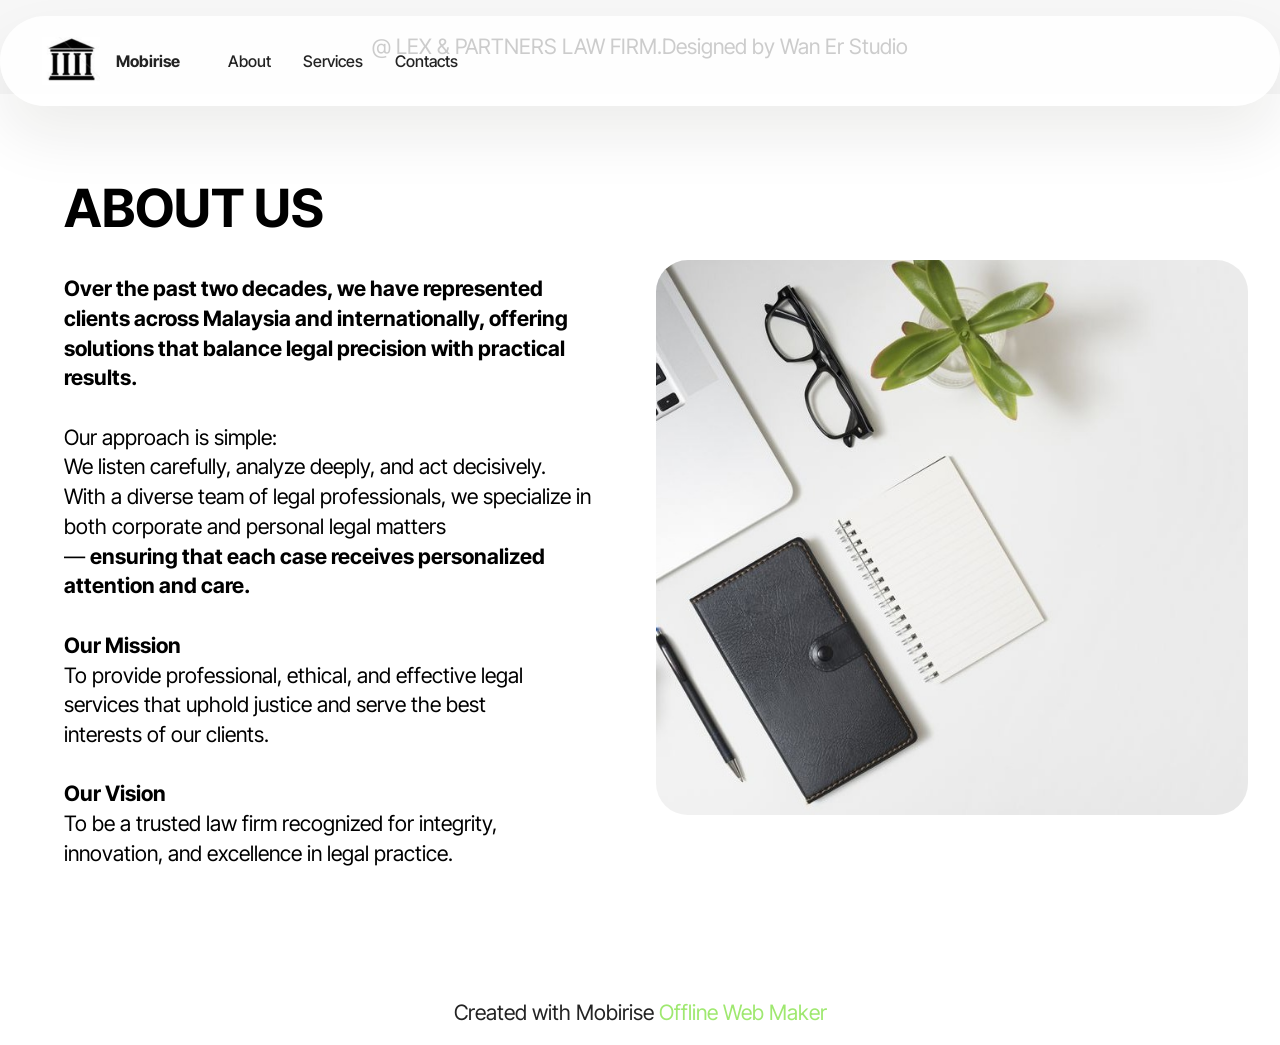
==== commit b5510230: "create github pages" ====
--- a/page1.html
+++ b/page1.html
@@ -17,7 +17,7 @@
   <link rel="stylesheet" href="assets/theme/css/style.css">
   <link rel="preload" href="https://fonts.googleapis.com/css?family=Inter+Tight:100,200,300,400,500,600,700,800,900,100i,200i,300i,400i,500i,600i,700i,800i,900i&display=swap" as="style" onload="this.onload=null;this.rel='stylesheet'">
   <noscript><link rel="stylesheet" href="https://fonts.googleapis.com/css?family=Inter+Tight:100,200,300,400,500,600,700,800,900,100i,200i,300i,400i,500i,600i,700i,800i,900i&display=swap"></noscript>
-  <link rel="preload" as="style" href="assets/mobirise/css/mbr-additional.css?v=GhTT79"><link rel="stylesheet" href="assets/mobirise/css/mbr-additional.css?v=GhTT79" type="text/css">
+  <link rel="preload" as="style" href="assets/mobirise/css/mbr-additional.css?v=Dzdo2h"><link rel="stylesheet" href="assets/mobirise/css/mbr-additional.css?v=Dzdo2h" type="text/css">
 
   
   
@@ -99,7 +99,7 @@
 			</div>
 		</div>
 	</div>
-</section><section class="display-7" style="padding: 0;align-items: center;justify-content: center;flex-wrap: wrap;    align-content: center;display: flex;position: relative;height: 4rem;"><a href="https://mobiri.se/4250569" style="flex: 1 1;height: 4rem;position: absolute;width: 100%;z-index: 1;"><img alt="Mobirise.com" style="height: 4rem;" src="[data-uri]"></a><p style="margin: 0;text-align: center;" class="display-7">Designed with Mobirise &#8204;</p><a style="z-index:1" href="https://mobirise.com/web-page-maker.html">Free Web Page Maker</a></section><script src="assets/bootstrap/js/bootstrap.bundle.min.js"></script>  <script src="assets/smoothscroll/smooth-scroll.js"></script>  <script src="assets/ytplayer/index.js"></script>  <script src="assets/dropdown/js/navbar-dropdown.js"></script>  <script src="assets/theme/js/script.js"></script>  
+</section><section class="display-7" style="padding: 0;align-items: center;justify-content: center;flex-wrap: wrap;    align-content: center;display: flex;position: relative;height: 4rem;"><a href="https://mobiri.se/4250569" style="flex: 1 1;height: 4rem;position: absolute;width: 100%;z-index: 1;"><img alt=" Free Web Site  Builder Software" style="height: 4rem;" src="[data-uri]"></a><p style="margin: 0;text-align: center;" class="display-7">Created with Mobirise &#8204;</p><a style="z-index:1" href="https://mobirise.com/offline-website-builder.html">Offline Web Maker</a></section><script src="assets/bootstrap/js/bootstrap.bundle.min.js"></script>  <script src="assets/smoothscroll/smooth-scroll.js"></script>  <script src="assets/ytplayer/index.js"></script>  <script src="assets/dropdown/js/navbar-dropdown.js"></script>  <script src="assets/theme/js/script.js"></script>  
   
   
 </body>
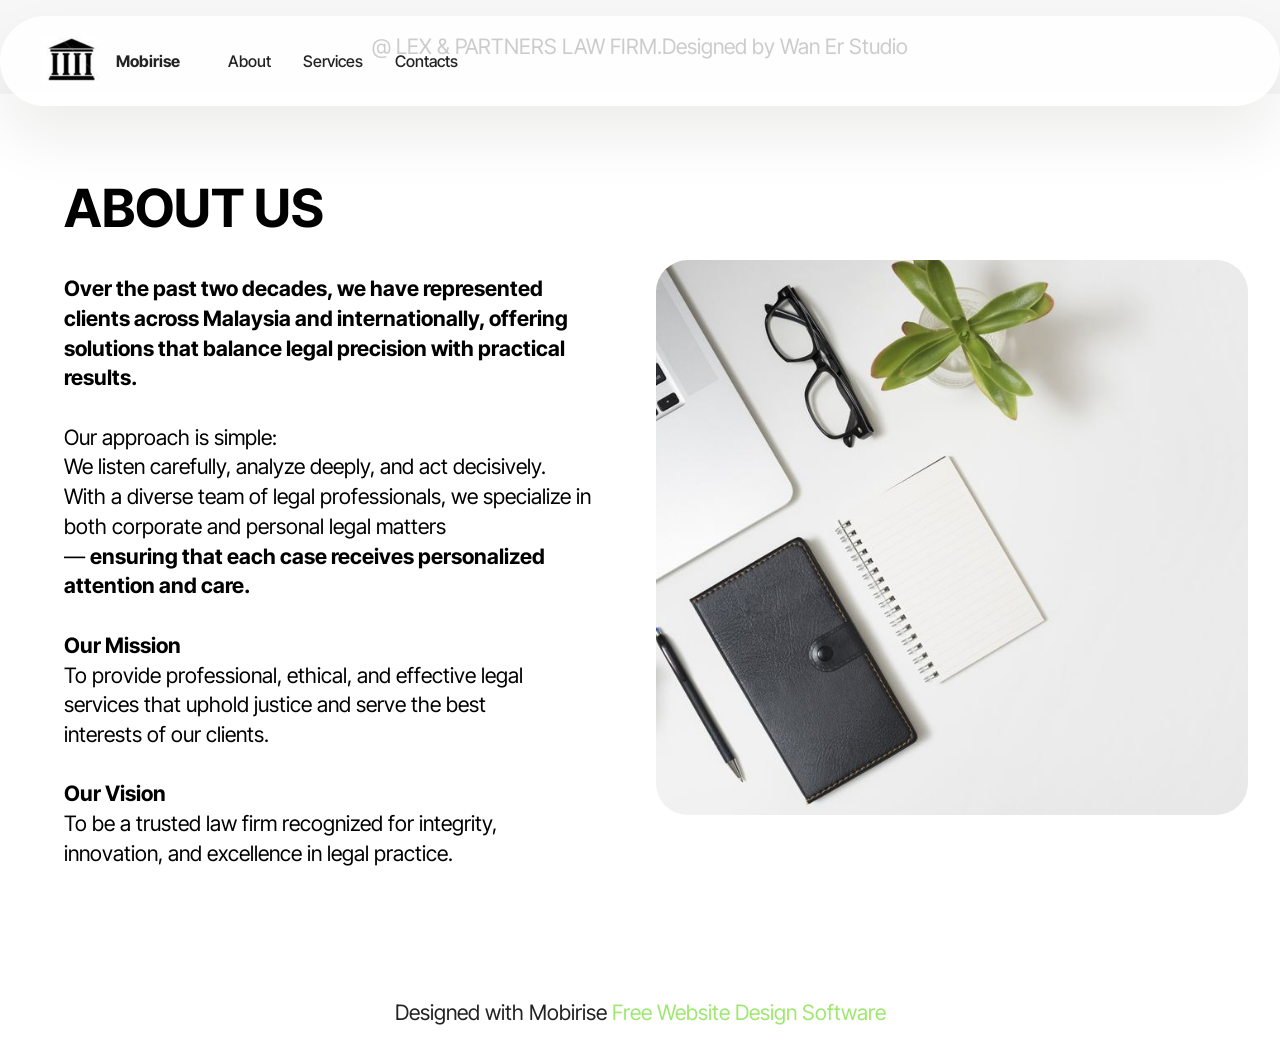
==== commit ca937190: "create github pages" ====
--- a/page1.html
+++ b/page1.html
@@ -17,7 +17,7 @@
   <link rel="stylesheet" href="assets/theme/css/style.css">
   <link rel="preload" href="https://fonts.googleapis.com/css?family=Inter+Tight:100,200,300,400,500,600,700,800,900,100i,200i,300i,400i,500i,600i,700i,800i,900i&display=swap" as="style" onload="this.onload=null;this.rel='stylesheet'">
   <noscript><link rel="stylesheet" href="https://fonts.googleapis.com/css?family=Inter+Tight:100,200,300,400,500,600,700,800,900,100i,200i,300i,400i,500i,600i,700i,800i,900i&display=swap"></noscript>
-  <link rel="preload" as="style" href="assets/mobirise/css/mbr-additional.css?v=Dzdo2h"><link rel="stylesheet" href="assets/mobirise/css/mbr-additional.css?v=Dzdo2h" type="text/css">
+  <link rel="preload" as="style" href="assets/mobirise/css/mbr-additional.css?v=koozXv"><link rel="stylesheet" href="assets/mobirise/css/mbr-additional.css?v=koozXv" type="text/css">
 
   
   
@@ -99,7 +99,7 @@
 			</div>
 		</div>
 	</div>
-</section><section class="display-7" style="padding: 0;align-items: center;justify-content: center;flex-wrap: wrap;    align-content: center;display: flex;position: relative;height: 4rem;"><a href="https://mobiri.se/4250569" style="flex: 1 1;height: 4rem;position: absolute;width: 100%;z-index: 1;"><img alt=" Free Web Site  Builder Software" style="height: 4rem;" src="[data-uri]"></a><p style="margin: 0;text-align: center;" class="display-7">Created with Mobirise &#8204;</p><a style="z-index:1" href="https://mobirise.com/offline-website-builder.html">Offline Web Maker</a></section><script src="assets/bootstrap/js/bootstrap.bundle.min.js"></script>  <script src="assets/smoothscroll/smooth-scroll.js"></script>  <script src="assets/ytplayer/index.js"></script>  <script src="assets/dropdown/js/navbar-dropdown.js"></script>  <script src="assets/theme/js/script.js"></script>  
+</section><section class="display-7" style="padding: 0;align-items: center;justify-content: center;flex-wrap: wrap;    align-content: center;display: flex;position: relative;height: 4rem;"><a href="https://mobiri.se/4250569" style="flex: 1 1;height: 4rem;position: absolute;width: 100%;z-index: 1;"><img alt="Mobirise.com" style="height: 4rem;" src="[data-uri]"></a><p style="margin: 0;text-align: center;" class="display-7">Designed with Mobirise &#8204;</p><a style="z-index:1" href="https://mobirise.com/website-design-software.html">Free Website Design Software</a></section><script src="assets/bootstrap/js/bootstrap.bundle.min.js"></script>  <script src="assets/smoothscroll/smooth-scroll.js"></script>  <script src="assets/ytplayer/index.js"></script>  <script src="assets/dropdown/js/navbar-dropdown.js"></script>  <script src="assets/theme/js/script.js"></script>  
   
   
 </body>
